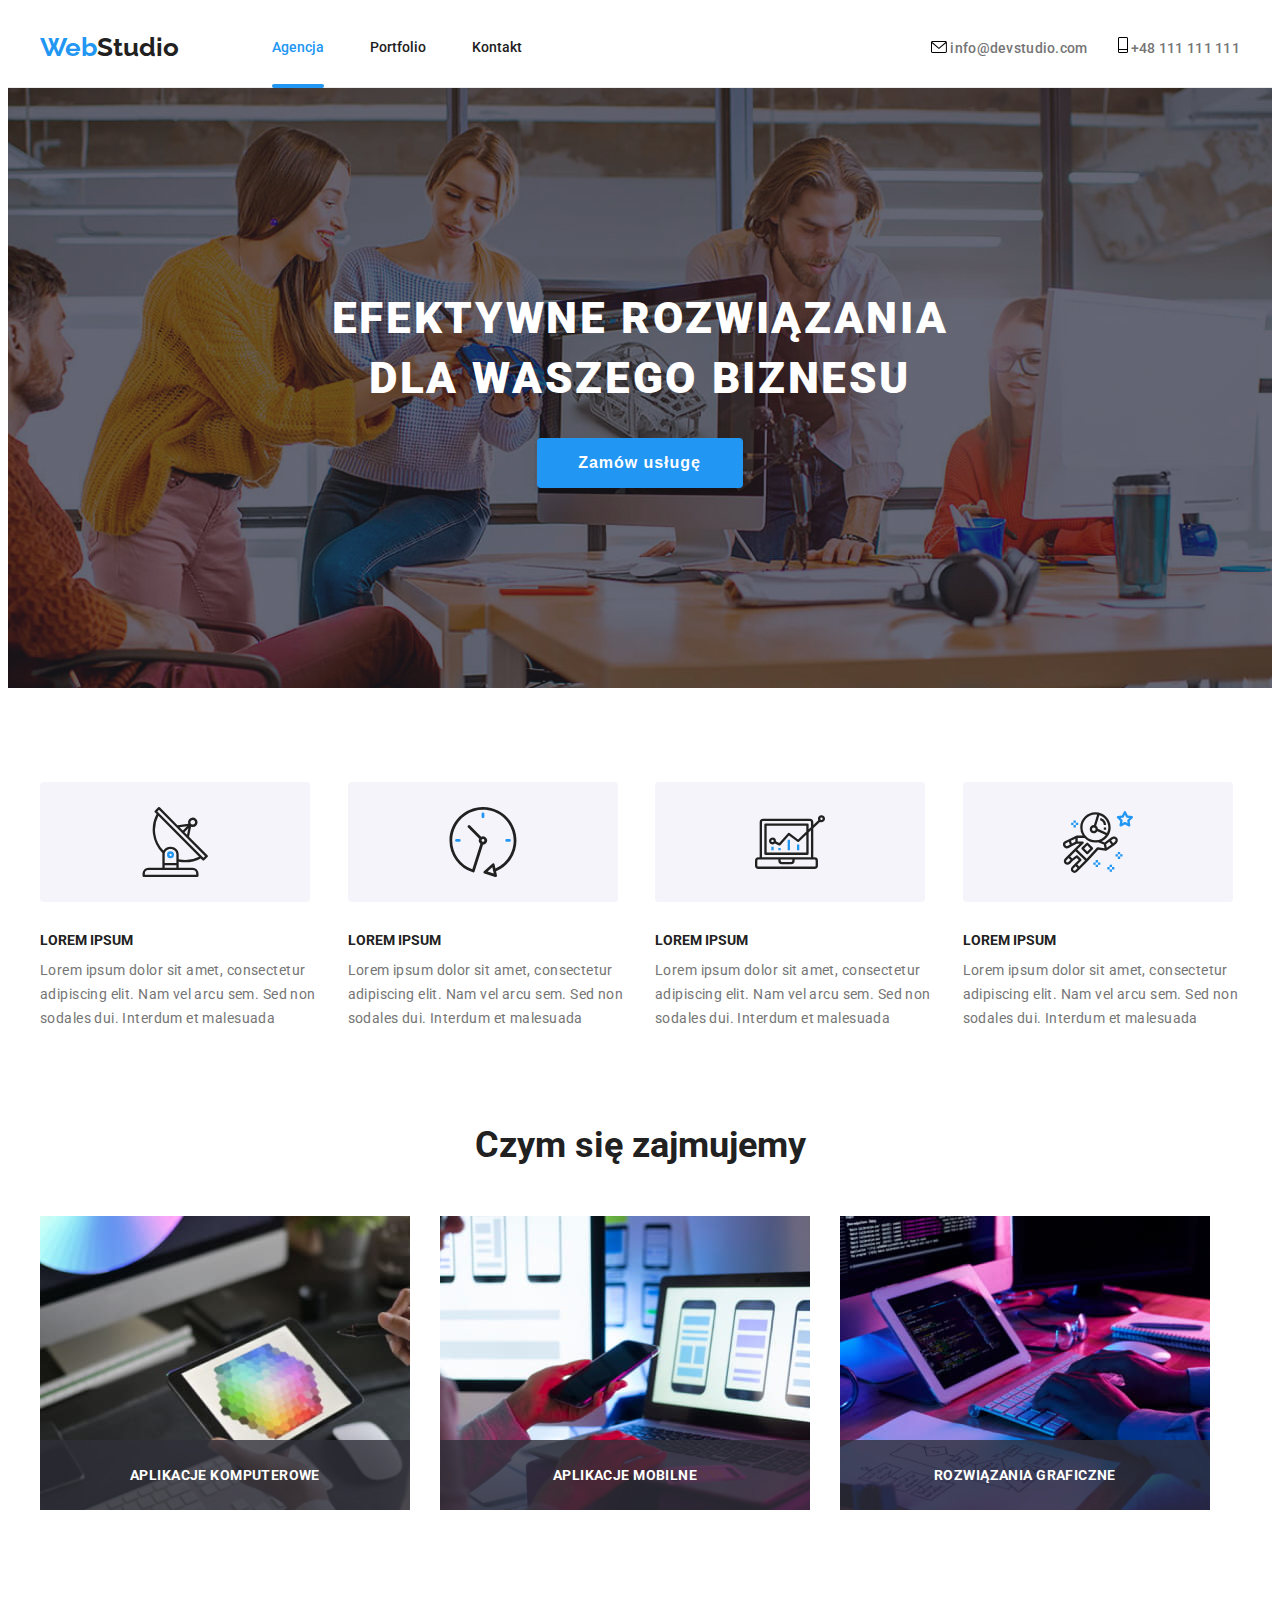
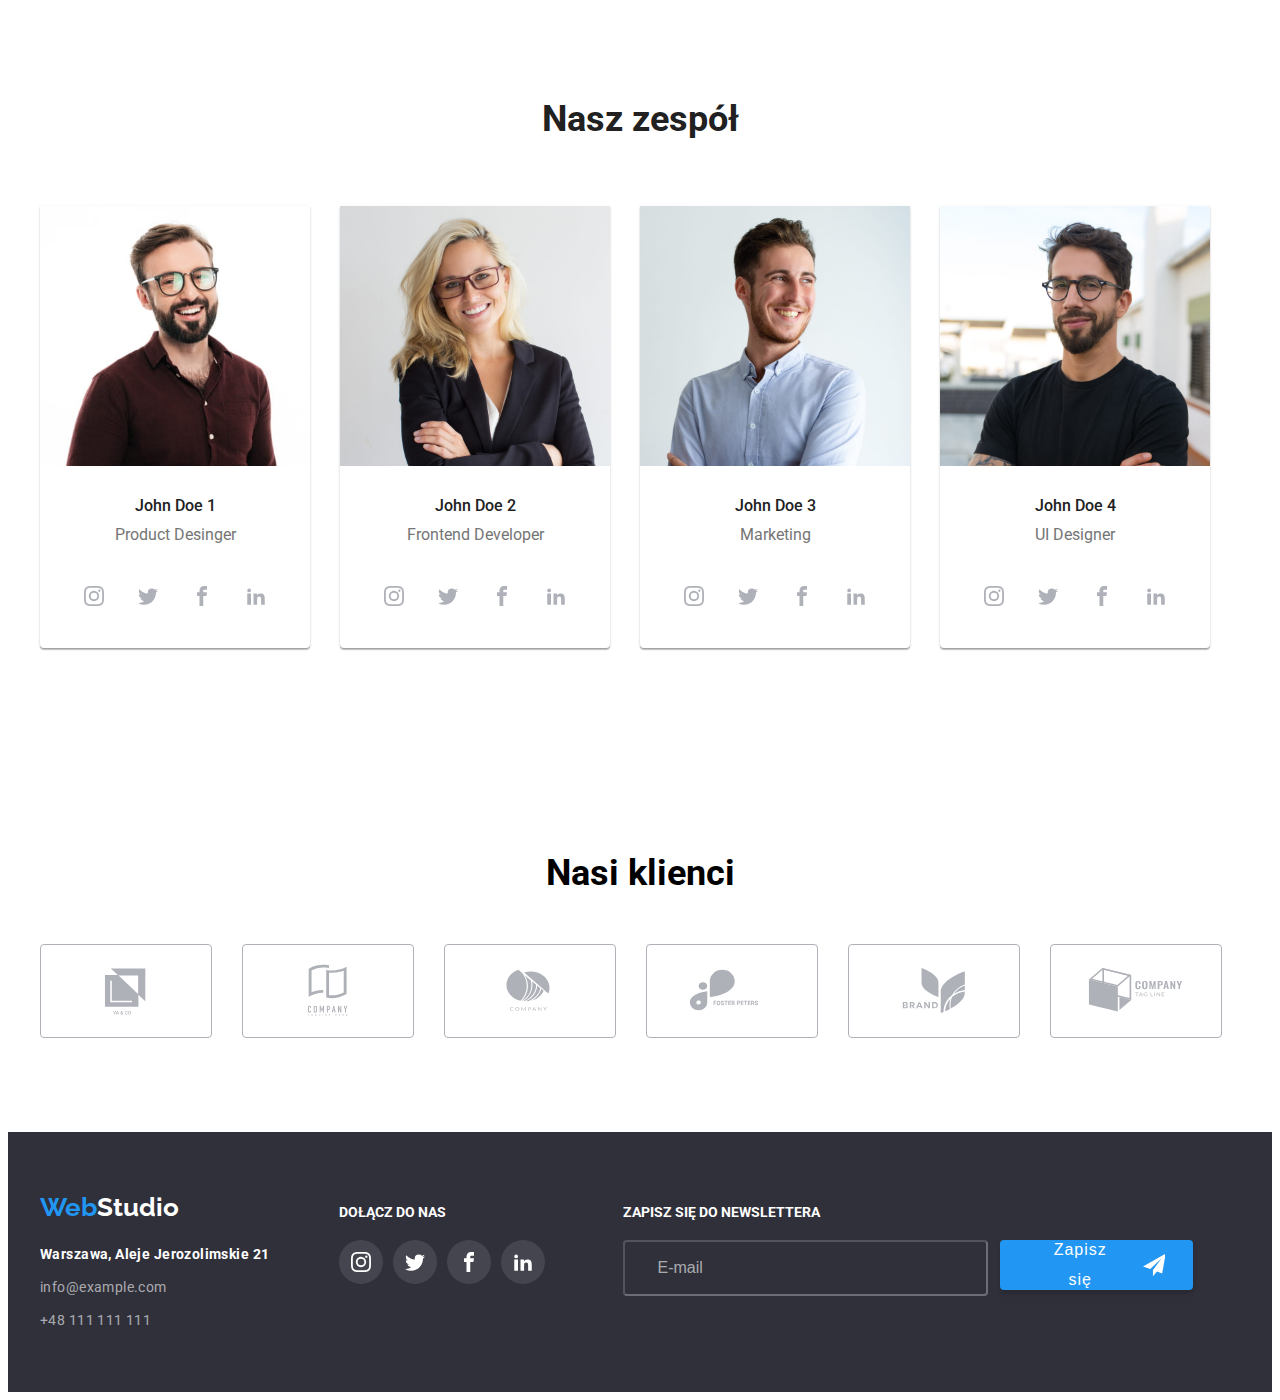
==== index.html @ 58fdfef2 "footer v1 scss" ====
<!DOCTYPE html>
<html lang="pl">
  <head>
    <meta charset="utf-8" />
    <title>WebStudio - Website</title>
    <!--Fonts-->
    <link rel="preconnect" href="https://fonts.googleapis.com" />
    <link rel="preconnect" href="https://fonts.gstatic.com" crossorigin />
    <link
      href="https://fonts.googleapis.com/css2?family=Oleo+Script&family=Raleway:wght@700&family=Roboto:wght@400;500;700;900&display=swap"
      rel="stylesheet"
    />
    <!--Normalize-->
    <link
      rel="stylesheet"
      href="https://cdnjs.cloudflare.com/ajax/libs/modern-normalize/1.1.0/modern-normalize.min.css"
      integrity="sha512-wpPYUAdjBVSE4KJnH1VR1HeZfpl1ub8YT/NKx4PuQ5NmX2tKuGu6U/JRp5y+Y8XG2tV+wKQpNHVUX03MfMFn9Q=="
      crossorigin="anonymous"
      referrerpolicy="no-referrer"
    />
    <!--My Website CSS-->
    <link rel="stylesheet" href="./css/main.min.css" />
  </head>

  <body>
    <header class="header">
      <div class="container header__wrapper">
        <!--Page Navigation-->
        <nav class="header__nav">
          <a class="logo" href="index.html"
            >Web<span class="logo__studio">Studio</span>
          </a>
          <ul class="header__nav-list">
            <li>
              <a
                class="header__nav-item header__nav-item--active"
                href="./agencja.html"
                >Agencja</a
              >
            </li>
            <li>
              <a class="header__nav-item" href="./portfolio.html">Portfolio</a>
            </li>
            <li>
              <a class="header__nav-item" href="./kontakt.html">Kontakt</a>
            </li>
          </ul>
        </nav>
        <aside>
          <ul class="header__nav-contact">
            <li>
              <a class="header__nav-link" href="mailto:info@devstudio.com">
                <svg class="header__nav-icon" width="16" height="12">
                  <use href="./images/icons.svg#icon-email"></use>
                </svg>
                info@devstudio.com
              </a>
            </li>
            <li>
              <a class="header__nav-link" href="tel:+48111111111">
                <svg class="header__nav-icon" width="10" height="16">
                  <use href="./images/icons.svg#icon-tel"></use>
                </svg>
                +48 111 111 111
              </a>
            </li>
          </ul>
        </aside>
        <!--End Page Navigation-->
      </div>
    </header>

    <main>
      <!--Slider-->
      <section class="section slider">
        <div class="container slider__wrapper">
          <h1 class="slider__title">
            EFEKTYWNE ROZWIĄZANIA DLA WASZEGO BIZNESU
          </h1>
          <button class="slider__button" type="button" data-modal-open>
            Zamów usługę
          </button>
        </div>
      </section>
      <!--End Slider-->

      <!--Articles section-->
      <section class="section">
        <div class="container">
          <ul class="articles">
            <li>
              <div class="articles__icon-bg">
                <svg class="articles__icon" width="70" height="70">
                  <use href="./images/icons.svg#icon-sat"></use>
                </svg>
              </div>
              <h3 class="articles__title">LOREM IPSUM</h3>
              <p class="articles__content">
                Lorem ipsum dolor sit amet, consectetur adipiscing elit. Nam vel
                arcu sem. Sed non sodales dui. Interdum et malesuada
              </p>
            </li>

            <li>
              <div class="articles__icon-bg">
                <svg class="articles__icon" width="70" height="70">
                  <use href="./images/icons.svg#icon-clock"></use>
                </svg>
              </div>
              <h3 class="articles__title">LOREM IPSUM</h3>
              <p class="articles__content">
                Lorem ipsum dolor sit amet, consectetur adipiscing elit. Nam vel
                arcu sem. Sed non sodales dui. Interdum et malesuada
              </p>
            </li>

            <li>
              <div class="articles__icon-bg">
                <svg class="articles__icon" width="70" height="70">
                  <use href="./images/icons.svg#icon-diagram"></use>
                </svg>
              </div>
              <h3 class="articles__title">LOREM IPSUM</h3>
              <p class="articles__content">
                Lorem ipsum dolor sit amet, consectetur adipiscing elit. Nam vel
                arcu sem. Sed non sodales dui. Interdum et malesuada
              </p>
            </li>

            <li>
              <div class="articles__icon-bg">
                <svg class="articles__icon" width="70" height="70">
                  <use href="./images/icons.svg#icon-astronaut"></use>
                </svg>
              </div>
              <h3 class="articles__title">Lorem Ipsum</h3>
              <p class="articles__content">
                Lorem ipsum dolor sit amet, consectetur adipiscing elit. Nam vel
                arcu sem. Sed non sodales dui. Interdum et malesuada
              </p>
            </li>
          </ul>
        </div>
      </section>

      <!--What we do section-->
      <section class="section what-we-do">
        <div class="container">
          <h2 class="what-we-do__heading">Czym się zajmujemy</h2>
          <ul class="what-we-do__list">
            <li>
              <img
                src="images/code.jpg"
                alt="pisanie kodu"
                width="370"
                height="294"
              />
              <div class="what-we-do__bg-description">
                <p class="what-we-do__title">Aplikacje komputerowe</p>
              </div>
            </li>
            <li>
              <img
                src="images/telephone.jpg"
                alt="telefon"
                width="370"
                height="294"
              />
              <div class="what-we-do__bg-description">
                <p class="what-we-do__title">Aplikacje mobilne</p>
              </div>
            </li>
            <li>
              <img
                src="images/tablet.jpg"
                alt="tablet"
                width="370"
                height="294"
              />
              <div class="what-we-do__bg-description">
                <p class="what-we-do__title">Rozwiązania graficzne</p>
              </div>
            </li>
          </ul>
        </div>
      </section>

      <!--Our team section-->
      <section class="section our-team-section__bg">
        <div class="container">
          <div class="our-team">
            <h2 class="our-team__heading">Nasz zespół</h2>
            <ul class="our-team__list">
              <li>
                <figure class="our-team__figure">
                  <img
                    src="images/img1.jpg"
                    alt="John Doe 1"
                    width="270"
                    height="260"
                  />
                  <figcaption>
                    <h3 class="our-team__name">John Doe 1</h3>
                    <p class="our-team__postion">Product Desinger</p>
                  </figcaption>
                  <ul class="social-icon">
                    <li class="social-icon__svg-bg">
                      <a href="#" class="social-icon__svg">
                        <svg width="20" height="20">
                          <use href="./images/icons.svg#icon-instagram"></use>
                        </svg>
                      </a>
                    </li>
                    <li class="social-icon__svg-bg">
                      <a href="#" class="social-icon__svg">
                        <svg width="20" height="20">
                          <use href="./images/icons.svg#icon-twitter"></use>
                        </svg>
                      </a>
                    </li>
                    <li class="social-icon__svg-bg">
                      <a href="#" class="social-icon__svg">
                        <svg width="20" height="20">
                          <use href="./images/icons.svg#icon-facebook"></use>
                        </svg>
                      </a>
                    </li>
                    <li class="social-icon__svg-bg">
                      <a href="#" class="social-icon__svg">
                        <svg width="20" height="20">
                          <use href="./images/icons.svg#icon-linkedin2"></use>
                        </svg>
                      </a>
                    </li>
                  </ul>
                </figure>
              </li>

              <li>
                <figure class="our-team__figure">
                  <img
                    src="images/img2.jpg"
                    alt="John Doe 2"
                    width="270"
                    height="260"
                  />
                  <figcaption>
                    <h3 class="our-team__name">John Doe 2</h3>
                    <p class="our-team__postion">Frontend Developer</p>
                  </figcaption>
                  <ul class="social-icon">
                    <li class="social-icon__svg-bg">
                      <a href="#" class="social-icon__svg">
                        <svg width="20" height="20">
                          <use href="./images/icons.svg#icon-instagram"></use>
                        </svg>
                      </a>
                    </li>
                    <li class="social-icon__svg-bg">
                      <a href="#" class="social-icon__svg">
                        <svg width="20" height="20">
                          <use href="./images/icons.svg#icon-twitter"></use>
                        </svg>
                      </a>
                    </li>
                    <li class="social-icon__svg-bg">
                      <a href="#" class="social-icon__svg">
                        <svg width="20" height="20">
                          <use href="./images/icons.svg#icon-facebook"></use>
                        </svg>
                      </a>
                    </li>
                    <li class="social-icon__svg-bg">
                      <a href="#" class="social-icon__svg">
                        <svg width="20" height="20">
                          <use href="./images/icons.svg#icon-linkedin2"></use>
                        </svg>
                      </a>
                    </li>
                  </ul>
                </figure>
              </li>

              <li>
                <figure class="our-team__figure">
                  <img
                    src="images/img3.jpg"
                    alt="John Doe 3"
                    width="270"
                    height="260"
                  />
                  <figcaption>
                    <h3 class="our-team__name">John Doe 3</h3>
                    <p class="our-team__postion">Marketing</p>
                  </figcaption>
                  <ul class="social-icon">
                    <li class="social-icon__svg-bg">
                      <a href="#" class="social-icon__svg">
                        <svg width="20" height="20">
                          <use href="./images/icons.svg#icon-instagram"></use>
                        </svg>
                      </a>
                    </li>
                    <li class="social-icon__svg-bg">
                      <a href="#" class="social-icon__svg">
                        <svg width="20" height="20">
                          <use href="./images/icons.svg#icon-twitter"></use>
                        </svg>
                      </a>
                    </li>
                    <li class="social-icon__svg-bg">
                      <a href="#" class="social-icon__svg">
                        <svg width="20" height="20">
                          <use href="./images/icons.svg#icon-facebook"></use>
                        </svg>
                      </a>
                    </li>
                    <li class="social-icon__svg-bg">
                      <a href="#" class="social-icon__svg">
                        <svg width="20" height="20">
                          <use href="./images/icons.svg#icon-linkedin2"></use>
                        </svg>
                      </a>
                    </li>
                  </ul>
                </figure>
              </li>

              <li>
                <figure class="our-team__figure">
                  <img
                    src="images/img4.jpg"
                    alt="John Doe 4"
                    width="270"
                    height="260"
                  />
                  <figcaption>
                    <h3 class="our-team__name">John Doe 4</h3>
                    <p class="our-team__postion">UI Designer</p>
                  </figcaption>
                  <ul class="social-icon">
                    <li class="social-icon__svg-bg">
                      <a href="#" class="social-icon__svg">
                        <svg width="20" height="20">
                          <use href="./images/icons.svg#icon-instagram"></use>
                        </svg>
                      </a>
                    </li>
                    <li class="social-icon__svg-bg">
                      <a href="#" class="social-icon__svg">
                        <svg width="20" height="20">
                          <use href="./images/icons.svg#icon-twitter"></use>
                        </svg>
                      </a>
                    </li>
                    <li class="social-icon__svg-bg">
                      <a href="#" class="social-icon__svg">
                        <svg width="20" height="20">
                          <use href="./images/icons.svg#icon-facebook"></use>
                        </svg>
                      </a>
                    </li>
                    <li class="social-icon__svg-bg">
                      <a href="#" class="social-icon__svg">
                        <svg width="20" height="20">
                          <use href="./images/icons.svg#icon-linkedin2"></use>
                        </svg>
                      </a>
                    </li>
                  </ul>
                </figure>
              </li>
            </ul>
          </div>
        </div>
      </section>
      <!--End Our team section-->

      <!--Our Customers section-->
      <section class="section our-customers">
        <div class="container">
          <h2 class="our-customers__heading">Nasi klienci</h2>
          <ul class="our-customers__list">
            <li class="our-customers__bg" tabindex="0">
              <svg class="our-customers__icon" width="106" height="60.04">
                <use href="./images/icons.svg#icon-client-logo1"></use>
              </svg>
            </li>

            <li class="our-customers__bg" tabindex="0">
              <svg class="our-customers__icon" width="106" height="60.04">
                <use href="./images/icons.svg#icon-client-logo2"></use>
              </svg>
            </li>

            <li class="our-customers__bg" tabindex="0">
              <svg class="our-customers__icon" width="106" height="60">
                <use href="./images/icons.svg#icon-client-logo3"></use>
              </svg>
            </li>

            <li class="our-customers__bg" tabindex="0">
              <svg class="our-customers__icon" width="106" height="60">
                <use href="./images/icons.svg#icon-client-logo4"></use>
              </svg>
            </li>

            <li class="our-customers__bg" tabindex="0">
              <svg class="our-customers__icon" width="106" height="60">
                <use href="./images/icons.svg#icon-client-logo5"></use>
              </svg>
            </li>

            <li class="our-customers__bg" tabindex="0">
              <svg class="our-customers__icon" width="106" height="60">
                <use href="./images/icons.svg#icon-client-logo6"></use>
              </svg>
            </li>
          </ul>
        </div>
      </section>
      <!--Ebd Our Customers section-->
    </main>

    <!--Page footer-->
    <footer class="footer footer__bg">
      <div class="container">
        <div>
          <a href="index.html" class="logo"
            >Web<span class="logo__studio logo__studio--white">Studio</span></a
          >
          <address class="footer__adress">
            <a
              class="footer__location"
              href="https://goo.gl/maps/cexEDxkeDW6zovho7"
              target="_blank"
              >Warszawa, Aleje Jerozolimskie 21</a
            >
            <a class="footer__contact" href="mailto:info@example.com"
              >info@example.com</a
            >
            <a class="footer__contact" href="tel:+48111111111"
              >+48 111 111 111</a
            >
          </address>
        </div>
        <div class="footer__joinus-box">
          <h3 class="footer__joinus-heading">Dołącz do nas</h3>
          <ul class="footer__social-icons">
            <li class="footer__social-icon-bg" tabindex="0">
              <svg class="footer__social-icon-svg" width="20" height="20">
                <use href="./images/icons.svg#icon-instagram"></use>
              </svg>
            </li>
            <li class="footer__social-icon-bg" tabindex="0">
              <svg class="footer__social-icon-svg" width="20" height="20">
                <use href="./images/icons.svg#icon-twitter"></use>
              </svg>
            </li>
            <li class="footer__social-icon-bg" tabindex="0">
              <svg class="footer__social-icon-svg" width="20" height="20">
                <use href="./images/icons.svg#icon-facebook"></use>
              </svg>
            </li>
            <li class="footer__social-icon-bg" tabindex="0">
              <svg class="footer__social-icon-svg" width="20" height="20">
                <use href="./images/icons.svg#icon-linkedin2"></use>
              </svg>
            </li>
          </ul>
        </div>
        <div class="footer__newsletter">
          <h3 class="footer__title-newsletter">Zapisz się do newslettera</h3>
          <form class="footer__sub-box">
            <input
              class="footer__form-sub"
              type="email"
              name="subscribe"
              placeholder="E-mail"
              required
            />
            <button class="footer__button-subscribe" type="submit">
              <span class="footer__sub-button-text">Zapisz się</span>
              <svg class="footer__icon-send-sub" width="24" height="24">
                <use href="./images/icons.svg#icon-send-sub"></use>
              </svg>
            </button>
          </form>
        </div>
      </div>
    </footer>
    <!--End Page footer-->

    <!--Modal-->
    <div class="modal-backdrop is-hidden" data-modal>
      <div class="modal-box">
        <button type="button" class="modal-close-btn" data-modal-close>
          &times;
        </button>
        <form class="form">
          <h2 class="title-form">Zostaw swoje dane w formularzu poniżej</h2>
          <label class="field-name-form">Imie</label>
          <input
            type="text"
            name="name"
            class="form-field"
            minlength="3"
            required
            pattern="^[a-zA-Z]+\s[a-zA-Z]+$"
          />
          <svg class="icon-form" width="12" height="12">
            <use href="./images/icons.svg#icon-name-form"></use>
          </svg>

          <label class="field-name-form">Telefon</label>
          <input
            type="tel"
            name="telephone"
            class="form-field"
            minlength="9"
            required
            pattern="[0-9\+\-]{9,15}"
          /><svg class="icon-form" width="12" height="12">
            <use href="./images/icons.svg#icon-phone-form"></use>
          </svg>

          <label class="field-name-form">Email</label>
          <input type="email" name="email" class="form-field" required /><svg
            class="icon-form"
            width="12"
            height="12"
          >
            <use href="./images/icons.svg#icon-email-form"></use>
          </svg>

          <label class="field-name-form">Komentarz</label>
          <textarea
            placeholder="Wprowadź tekst"
            name="feedback"
            class="form-field-comment"
          ></textarea>

          <label class="privacy-box">
            <div class="checkbox-wrapper">
              <input
                type="checkbox"
                name="checkbox-accept"
                class="checkbox-hidden"
                value="agreed"
                required
              />
              <svg width="16" height="15" class="checkbox-not-checked">
                <use href="./images/icons.svg#icon-checkbox"></use>
              </svg>
              <svg width="16" height="15" class="checkbox-checked">
                <use href="./images/icons.svg#icon-check"></use>
              </svg>
            </div>
            <span class="text-privacy-form">
              Oświadczam iż akceptuję <a href="#">Regulamin</a> i
              <a href="#">Politykę Prywatności.</a>
            </span>
          </label>
          <button class="button-submit" type="submit">Wyślij</button>
        </form>
      </div>
    </div>
    <script src="./js/modal.js"></script>
  </body>
</html>
---- css/main.min.css ----
body{font-family:"Roboto"}body h1,body h2,body h3,body h4,body ul,body p{margin:0;padding:0}body ul{list-style:none}body img{vertical-align:middle}body a{text-decoration:none}.container{width:1200px;padding:0 15px;margin:0 auto}.section{padding:94px 0}.header{padding:24px 0px 25px;border-bottom:1px solid #ececec}.header__wrapper{display:-webkit-box;display:-ms-flexbox;display:flex;-webkit-box-pack:justify;-ms-flex-pack:justify;justify-content:space-between;-webkit-box-align:center;-ms-flex-align:center;align-items:center}.header__nav{display:-webkit-box;display:-ms-flexbox;display:flex;-webkit-box-align:center;-ms-flex-align:center;align-items:center;gap:93px}.header__nav-list{display:-webkit-box;display:-ms-flexbox;display:flex;gap:46px}.header__nav-item{position:relative;display:block;font-weight:500;font-size:14px;color:#212121;text-decoration:none;cursor:pointer;-webkit-transition:color 250ms cubic-bezier(0.4, 0, 0.2, 1);transition:color 250ms cubic-bezier(0.4, 0, 0.2, 1)}.header__nav-item:hover,.header__nav-item:focus{color:#2196f3}.header__nav-item:is(:hover,:focus)::after{content:"";position:absolute;top:45px;left:0;width:100%;height:4px;border-radius:2px;background-color:#2196f3;pointer-events:none}.header__nav-item--active{color:#2196f3}.header__nav-item--active::after{content:"";position:absolute;top:45px;left:0;width:100%;height:4px;border-radius:2px;background-color:#2196f3;pointer-events:none}.header__nav-contact{display:-webkit-box;display:-ms-flexbox;display:flex;-webkit-box-align:center;-ms-flex-align:center;align-items:center;list-style:none}.header__nav-link{font-weight:500;font-size:14px;line-height:16px;letter-spacing:.02em;margin-left:30px;color:#757575;-webkit-transition:250ms cubic-bezier(0.4, 0, 0.2, 1);transition:250ms cubic-bezier(0.4, 0, 0.2, 1)}.header__nav-link:hover,.header__nav-link:focus{color:#2196f3;fill:currentColor}.header__nav-link__nav-icon{vertical-align:middle;margin-right:10px;fill:currentColor}.logo{font-family:"Raleway";font-style:normal;font-weight:700;font-size:26px;text-decoration:none;color:#2196f3}.logo__studio{color:#212121}.logo__studio--white{color:#fff}.slider{background:#2f303a;background-image:-webkit-gradient(linear, left top, left bottom, from(rgba(47, 48, 58, 0.4)), to(rgba(47, 48, 58, 0.4))),url("../images/bgbanner.jpg");background-image:linear-gradient(rgba(47, 48, 58, 0.4), rgba(47, 48, 58, 0.4)),url("../images/bgbanner.jpg");background-position:center;background-repeat:no-repeat}.slider__wrapper{display:-webkit-box;display:-ms-flexbox;display:flex;-webkit-box-orient:vertical;-webkit-box-direction:normal;-ms-flex-direction:column;flex-direction:column;-webkit-box-pack:center;-ms-flex-pack:center;justify-content:center;-webkit-box-align:center;-ms-flex-align:center;align-items:center}.slider__title{font-weight:900;font-size:44px;line-height:60px;color:#fff;text-align:center;margin:106px 252px 30px;letter-spacing:.06em}.slider__button{padding:10px 42px 10px 41px;margin-bottom:106px;font-weight:700;font-size:16px;line-height:1.875;letter-spacing:.06em;cursor:pointer;border-radius:4px;border:none;color:#fff;background-color:#2196f3;-webkit-box-shadow:0px 4px 4px rgba(0,0,0,.15);box-shadow:0px 4px 4px rgba(0,0,0,.15);-webkit-transition-property:color,background-color,-webkit-transform;transition-property:color,background-color,-webkit-transform;transition-property:transform,color,background-color;transition-property:transform,color,background-color,-webkit-transform;-webkit-transition:250ms cubic-bezier(0.4, 0, 0.2, 1);transition:250ms cubic-bezier(0.4, 0, 0.2, 1)}.slider__button:hover{-webkit-transform:scale(1.1);transform:scale(1.1);color:#2196f3 !important;background-color:#fff !important}.articles{display:-webkit-box;display:-ms-flexbox;display:flex;gap:30px}.articles__title{font-weight:700;font-size:14px;color:#212121;text-transform:uppercase;padding-bottom:10px}.articles__content{font-size:14px;color:#757575;letter-spacing:.03em;line-height:24px}.articles__icon-bg{background:#f5f4fa;border-radius:4px;width:270px;height:120px;margin-bottom:30px;display:-webkit-box;display:-ms-flexbox;display:flex;-webkit-box-pack:center;-ms-flex-pack:center;justify-content:center}.articles__icon{margin-top:25px;margin-bottom:25px}.what-we-do{margin-top:-94px}.what-we-do__list{list-style:none;display:-webkit-box;display:-ms-flexbox;display:flex;gap:30px}.what-we-do__img{display:block}.what-we-do__heading{font-weight:700;font-size:36px;text-align:center;margin-bottom:50px;color:#212121}.what-we-do__bg-description{width:370px;height:70px;background-color:rgba(47,48,58,.8);position:relative;bottom:70px;margin-bottom:-70px}.what-we-do__title{font-weight:700;font-style:bold;font-size:14px;text-align:center;padding:27px;color:#fff;text-transform:uppercase;letter-spacing:.03em}.our-team{font-style:normal}.our-team__bg{background:#f5f4fa}.our-team__heading{font-weight:700;font-size:36px;text-align:center;margin-bottom:50px;color:#212121}.our-team__figure{background:#fff;margin-left:0px;margin-right:30px;gap:50px;-webkit-box-shadow:0px 1px 3px rgba(0,0,0,.12),0px 1px 1px rgba(0,0,0,.14),0px 2px 1px rgba(0,0,0,.2);box-shadow:0px 1px 3px rgba(0,0,0,.12),0px 1px 1px rgba(0,0,0,.14),0px 2px 1px rgba(0,0,0,.2);border-radius:0px 0px 4px 4px}.our-team__list{list-style:none;font-size:16px;display:-webkit-box;display:-ms-flexbox;display:flex;gap:30}.our-team__name{font-weight:500;font-size:16px;text-align:center;color:#212121;padding-top:30px}.our-team__postion{font-weight:400;font-size:16px;text-align:center;color:#757575;padding-top:10px;padding-bottom:30px}.our-customers{font-style:normal}.our-customers__heading{font-weight:700;font-size:36px;text-align:center}.our-customers__list{list-style:none;display:-webkit-box;display:-ms-flexbox;display:flex;gap:30px}.our-customers__bg{width:170px;height:92px;border:1px solid #afb1b8;border-radius:4px;margin-top:50px;-webkit-transition:border-color 250ms cubic-bezier(0.4, 0, 0.2, 1);transition:border-color 250ms cubic-bezier(0.4, 0, 0.2, 1)}.our-customers__bg:hover,.our-customers__bg:focus{border-color:#2196f3;cursor:pointer}.our-customers__icon{display:-webkit-box;display:-ms-flexbox;display:flex;margin:16px 32px 16px 32px;fill:#afb1b8;-webkit-transition:fill 250ms cubic-bezier(0.4, 0, 0.2, 1);transition:fill 250ms cubic-bezier(0.4, 0, 0.2, 1)}.our-customers__icon:hover,.our-customers__icon:focus{fill:#2196f3}.portfolio-nav{list-style:none;display:-webkit-box;display:-ms-flexbox;display:flex;size:100%;gap:8px}.portfolio-nav__box{margin-top:94px;-webkit-box-pack:center;-ms-flex-pack:center;justify-content:center}.portfolio-nav__button{font-size:16px;font-weight:500;line-height:26px;cursor:pointer;border-radius:4px;border:none;background:#f5f4fa;-webkit-box-shadow:none;box-shadow:none;-webkit-transition-duration:.4s;transition-duration:.4s;width:121px;height:38px;-webkit-transform:color 250ms cubic-bezier(0.4, 0, 0.2, 1);transform:color 250ms cubic-bezier(0.4, 0, 0.2, 1);text-decoration:none}.portfolio-nav__button:hover,.portfolio-nav__button:focus{color:#fff;background-color:#2196f3;-webkit-box-shadow:0px 3px 1px rgba(0,0,0,.1),0px 1px 2px rgba(0,0,0,.08),0px 2px 2px rgba(0,0,0,.12);box-shadow:0px 3px 1px rgba(0,0,0,.1),0px 1px 2px rgba(0,0,0,.08),0px 2px 2px rgba(0,0,0,.12)}.portfolio{display:-webkit-box;display:-ms-flexbox;display:flex}.portfolio__grid{-ms-flex-wrap:wrap;flex-wrap:wrap;gap:30px}.portfolio__box{margin-top:50px;margin-bottom:94px}.portfolio__list{font-family:"Roboto";font-style:normal;line-height:30px;letter-spacing:.03em;list-style:none;width:calc((100% - 60px)/3)}.portfolio__list:hover{-webkit-box-shadow:0px 1px 1px rgba(0,0,0,.12),0px 4px 4px rgba(0,0,0,.06),1px 4px 6px rgba(0,0,0,.16);box-shadow:0px 1px 1px rgba(0,0,0,.12),0px 4px 4px rgba(0,0,0,.06),1px 4px 6px rgba(0,0,0,.16);-webkit-transition:-webkit-box-shadow 250ms cubic-bezier(0.4, 0, 0.2, 1);transition:-webkit-box-shadow 250ms cubic-bezier(0.4, 0, 0.2, 1);transition:box-shadow 250ms cubic-bezier(0.4, 0, 0.2, 1);transition:box-shadow 250ms cubic-bezier(0.4, 0, 0.2, 1), -webkit-box-shadow 250ms cubic-bezier(0.4, 0, 0.2, 1)}.portfolio__figure{width:370px;background-color:#fff;margin:0 auto;cursor:pointer;position:relative;overflow:hidden}.portfolio__img-box{position:relative;overflow:hidden}.portfolio__overlay{position:absolute;top:0px;bottom:0px;background-color:rgba(33,150,243,.9);-webkit-transform:translateY(100%);transform:translateY(100%);-webkit-transition:250ms cubic-bezier(0.4, 0, 0.2, 1);transition:250ms cubic-bezier(0.4, 0, 0.2, 1)}.portfolio__content{font-size:16px;margin-left:24px;color:#fff;padding-top:4px;padding-bottom:20px}.portfolio__figcaption-box{border-right:1px solid #eee;border-left:1px solid #eee;border-bottom:1px solid #eee}.portfolio__title{font-weight:700;font-size:18px;margin-left:24px;color:#212121;padding-top:20px}.portfolio__pull-out-box{font-style:normal;height:294px;width:370px;font-size:18px;line-height:1.56;letter-spacing:.03em;color:#fff;margin-left:0px;padding:49px 45px 49px 24px;line-height:1.56}.portfolio__dscr{font-weight:400;font-size:16px;line-height:30px;color:#757575;letter-spacing:.03em;margin-left:24px;padding-bottom:20px}.portfolio__figure:hover .portfolio__overlay{-webkit-transform:translateY(0);transform:translateY(0)}.footer>.container{display:-webkit-box;display:-ms-flexbox;display:flex}.footer{padding:60px 0}.footer__bg{background:#2f303a}.footer__adress{font-style:normal;font-size:14px;line-height:24px;letter-spacing:.03em;text-decoration:none;padding-top:20px}.footer__location{font-weight:bold;color:#fff;-webkit-transition:color 250ms cubic-bezier(0.4, 0, 0.2, 1);transition:color 250ms cubic-bezier(0.4, 0, 0.2, 1)}.footer__location:hover,.footer__location:focus{color:#2196f3}.footer__contact{margin-top:9px;color:rgba(255,255,255,.6);-webkit-transition:color 250ms cubic-bezier(0.4, 0, 0.2, 1);transition:color 250ms cubic-bezier(0.4, 0, 0.2, 1);text-decoration:none;display:-webkit-box;display:-ms-flexbox;display:flex;padding:0px}.footer__contact:hover,.footer__contact:focus{color:#2196f3}.footer__joinus-box{width:206px;height:80px;padding-top:12px;margin-left:70px}.footer__joinus-heading{margin-bottom:20px;text-transform:uppercase;font-weight:700;font-size:14px;color:#fff}.footer__social-icons{display:-webkit-box;display:-ms-flexbox;display:flex;gap:10px}.footer__newsletter{width:570px;height:86px;margin-left:78px;margin-top:12px}.footer__sub-box{display:-webkit-box;display:-ms-flexbox;display:flex}.footer__button-subscribe{display:-webkit-box;display:-ms-flexbox;display:flex;-webkit-box-align:center;-ms-flex-align:center;align-items:center;-webkit-box-pack:center;-ms-flex-pack:center;justify-content:center;height:50px;border:none;border-radius:4px;background-color:#2196f3;margin-left:12px;-webkit-box-shadow:0px 4px 4px rgba(0,0,0,.15);box-shadow:0px 4px 4px rgba(0,0,0,.15);padding:0px 28px 0px 42px;gap:24px;-webkit-transition:background-color 250ms cubic-bezier(0.4, 0, 0.2, 1);transition:background-color 250ms cubic-bezier(0.4, 0, 0.2, 1)}.footer__button-subscribe:hover,.footer__button-subscribe:focus{background-color:rgba(255,255,255,.1);cursor:pointer}.footer__sub-button-text{font-size:16px;line-height:1.875;letter-spacing:.06em;color:#fff}.footer__icon-send-sub{fill:#fff}.footer__form-sub{width:358px;height:50px;background-color:rgba(0,0,0,0);border-radius:4px;border-color:rgba(255,255,255,.3);color:rgba(255,255,255,.6);padding-left:16px}.footer__form-sub::-webkit-input-placeholder{font-size:16px;color:rgba(255,255,255,.6);padding-left:16px}.footer__form-sub::-moz-placeholder{font-size:16px;color:rgba(255,255,255,.6);padding-left:16px}.footer__form-sub:-ms-input-placeholder{font-size:16px;color:rgba(255,255,255,.6);padding-left:16px}.footer__form-sub::-ms-input-placeholder{font-size:16px;color:rgba(255,255,255,.6);padding-left:16px}.footer__form-sub::placeholder{font-size:16px;color:rgba(255,255,255,.6);padding-left:16px}.footer__title-newsletter{text-transform:uppercase;font-weight:700;font-style:bold;font-size:14px;line-height:16px;color:#fff;margin-bottom:20px}.footer__social-icon-svg{fill:#fff;margin:12px}.footer__social-icon-bg{border-radius:50%;background-color:rgba(255,255,255,.1);width:44px;height:44px;-webkit-transition:background-color 250ms cubic-bezier(0.4, 0, 0.2, 1);transition:background-color 250ms cubic-bezier(0.4, 0, 0.2, 1)}.footer__social-icon-bg:hover,.footer__social-icon-bg:focus{border-radius:50%;background-color:#2196f3;width:44px;height:44px;gap:10px;cursor:pointer}.social-icon{display:-webkit-box;display:-ms-flexbox;display:flex;gap:10px;-webkit-box-pack:center;-ms-flex-pack:center;justify-content:center;padding-bottom:30px}.social-icon__svg{display:-webkit-box;display:-ms-flexbox;display:flex;fill:#afb1b8;padding:12px}.social-icon__svg:hover,.social-icon__svg:focus{background-color:#2196f3;fill:#fff;border-radius:50%;width:44px;height:44px}.social-icon__svg-bg{background-color:#fff;-webkit-transition:fill 250ms cubic-bezier(0.4, 0, 0.2, 1);transition:fill 250ms cubic-bezier(0.4, 0, 0.2, 1)}.is-hidden{visibility:hidden;opacity:0;pointer-events:none;-webkit-transition:opacity 500ms ease,visibility 500ms ease;transition:opacity 500ms ease,visibility 500ms ease}.modal-backdrop{position:fixed;display:-webkit-box;display:-ms-flexbox;display:flex;-webkit-box-pack:center;-ms-flex-pack:center;justify-content:center;-webkit-box-align:center;-ms-flex-align:center;align-items:center;background-color:rgba(0,0,0,.2);inset:0}.modal-box{position:relative;width:528px;border-radius:4px;background-color:#fff;-webkit-transition:-webkit-transform .6s;transition:-webkit-transform .6s;transition:transform .6s;transition:transform .6s, -webkit-transform .6s;-webkit-transition-timing-function:ease;transition-timing-function:ease;padding:40px;text-align:center}.modal-close-btn{position:absolute;right:8px;top:8px;width:30px;height:30px;border:1px solid rgba(0,0,0,.1);background-color:inherit;border-radius:50%;background-color:#fff;cursor:pointer}.modal-close-btn-x{display:block}.modal-backdrop.is-hidden .modal-box{-webkit-transform:scale(0);transform:scale(0)}.form{font-family:Roboto}.title-form{font-style:bold;font-size:20px;line-height:23px;color:#212121;text-align:center;margin-bottom:30px}.field-name-form{display:block;font-style:regular;font-size:12px;line-height:14px;color:#757575;margin-bottom:4px;text-align:start}.form-field{width:448px;height:40px;margin-bottom:10px;border:solid 1px;border-radius:4px;border-color:rgba(33,33,33,.2);padding-left:40px}.form-field:focus{border-color:#2196f3 !important;outline:none}.form-field:focus+svg{fill:#2196f3;-webkit-transition:border-color 250ms cubic-bezier(0.4, 0, 0.2, 1);transition:border-color 250ms cubic-bezier(0.4, 0, 0.2, 1)}.form-field-comment{width:448px;height:120px;margin-bottom:20px;border:solid 1px;border-radius:4px;border-color:rgba(33,33,33,.2);-webkit-transition:border-color 250ms cubic-bezier(0.4, 0, 0.2, 1);transition:border-color 250ms cubic-bezier(0.4, 0, 0.2, 1)}textarea{width:416px;height:96px;font-size:12px;color:rgba(117,117,117,.5);letter-spacing:.01em;padding:16px 12px 16px 12px}.form-field-comment:hover,.form-field-comment:focus{border-color:#2196f3}.icon-form{position:absolute;left:55px;margin-top:20px;-webkit-transform:translateY(-50%);transform:translateY(-50%);fill:#212121;-webkit-transition:250ms cubic-bezier(0.4, 0, 0.2, 1);transition:250ms cubic-bezier(0.4, 0, 0.2, 1)}.privacy-box{display:-webkit-box;display:-ms-flexbox;display:flex;gap:7px;margin-bottom:30px;text-align:center;-webkit-box-align:center;-ms-flex-align:center;align-items:center;cursor:pointer;margin-left:14px}.checkbox-wrapper{position:relative;width:16px}.checkbox-hidden{display:none}.checkbox-not-checked{position:absolute;-webkit-transform:translate(0%, -50%);transform:translate(0%, -50%);top:0;left:0;opacity:1}.checkbox-checked{position:absolute;-webkit-transform:translate(0%, -50%);transform:translate(0%, -50%);top:0;left:0;opacity:0;z-index:1}.checkbox-hidden:checked~.checkbox-checked{opacity:1}.checkbox-hidden:checked+.checkbox-not-checked{opacity:0}.text-privacy-form{font-style:regular;font-size:14px;line-height:24px;color:#757575}.text-privacy-form a{color:#2196f3}.button-submit{width:200px;height:50px;background-color:#2196f3;color:#fff;border:none;border-radius:4px;letter-spacing:.06em;cursor:pointer;-webkit-box-shadow:0px 4px 4px rgba(0,0,0,.15);box-shadow:0px 4px 4px rgba(0,0,0,.15);-webkit-transition:250ms cubic-bezier(0.4, 0, 0.2, 1);transition:250ms cubic-bezier(0.4, 0, 0.2, 1)}.button-submit:hover,.button-submit:focus{-webkit-transform:scale(1.1);transform:scale(1.1)}/*# sourceMappingURL=main.min.css.map */
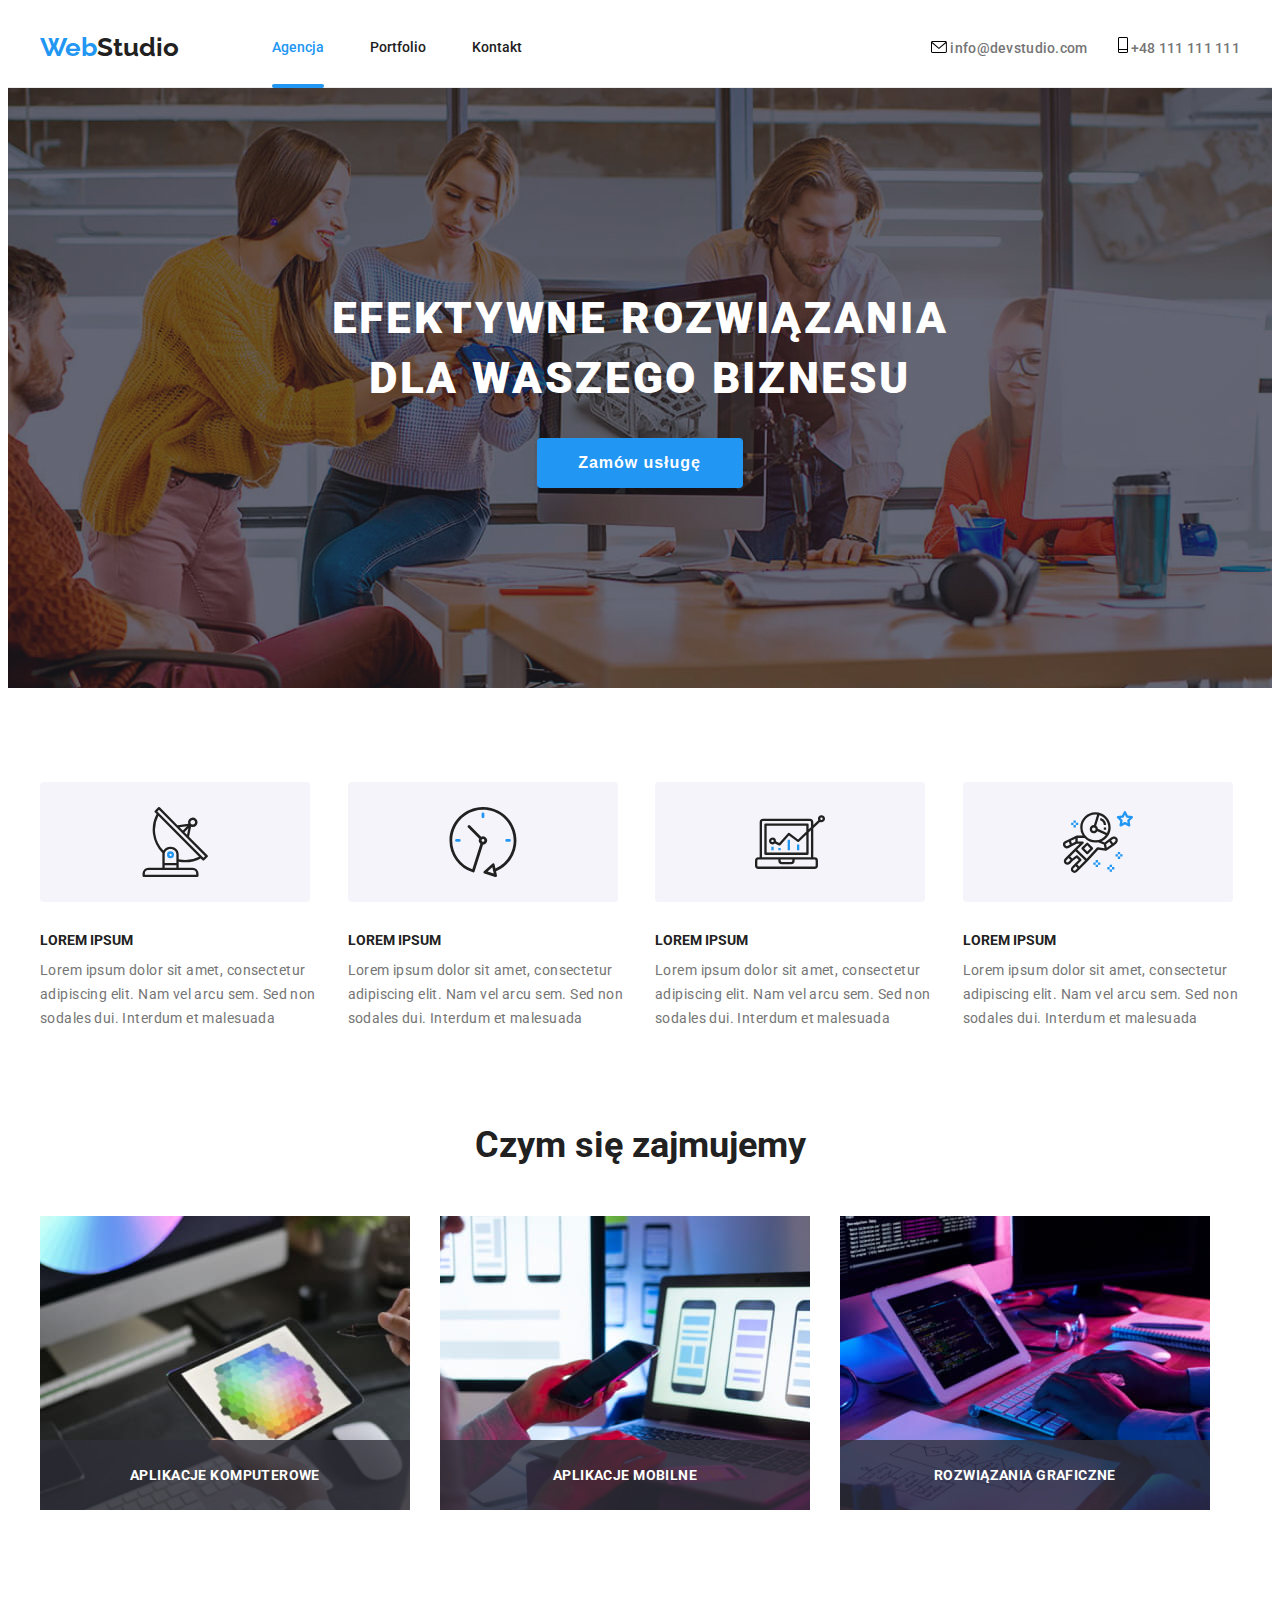
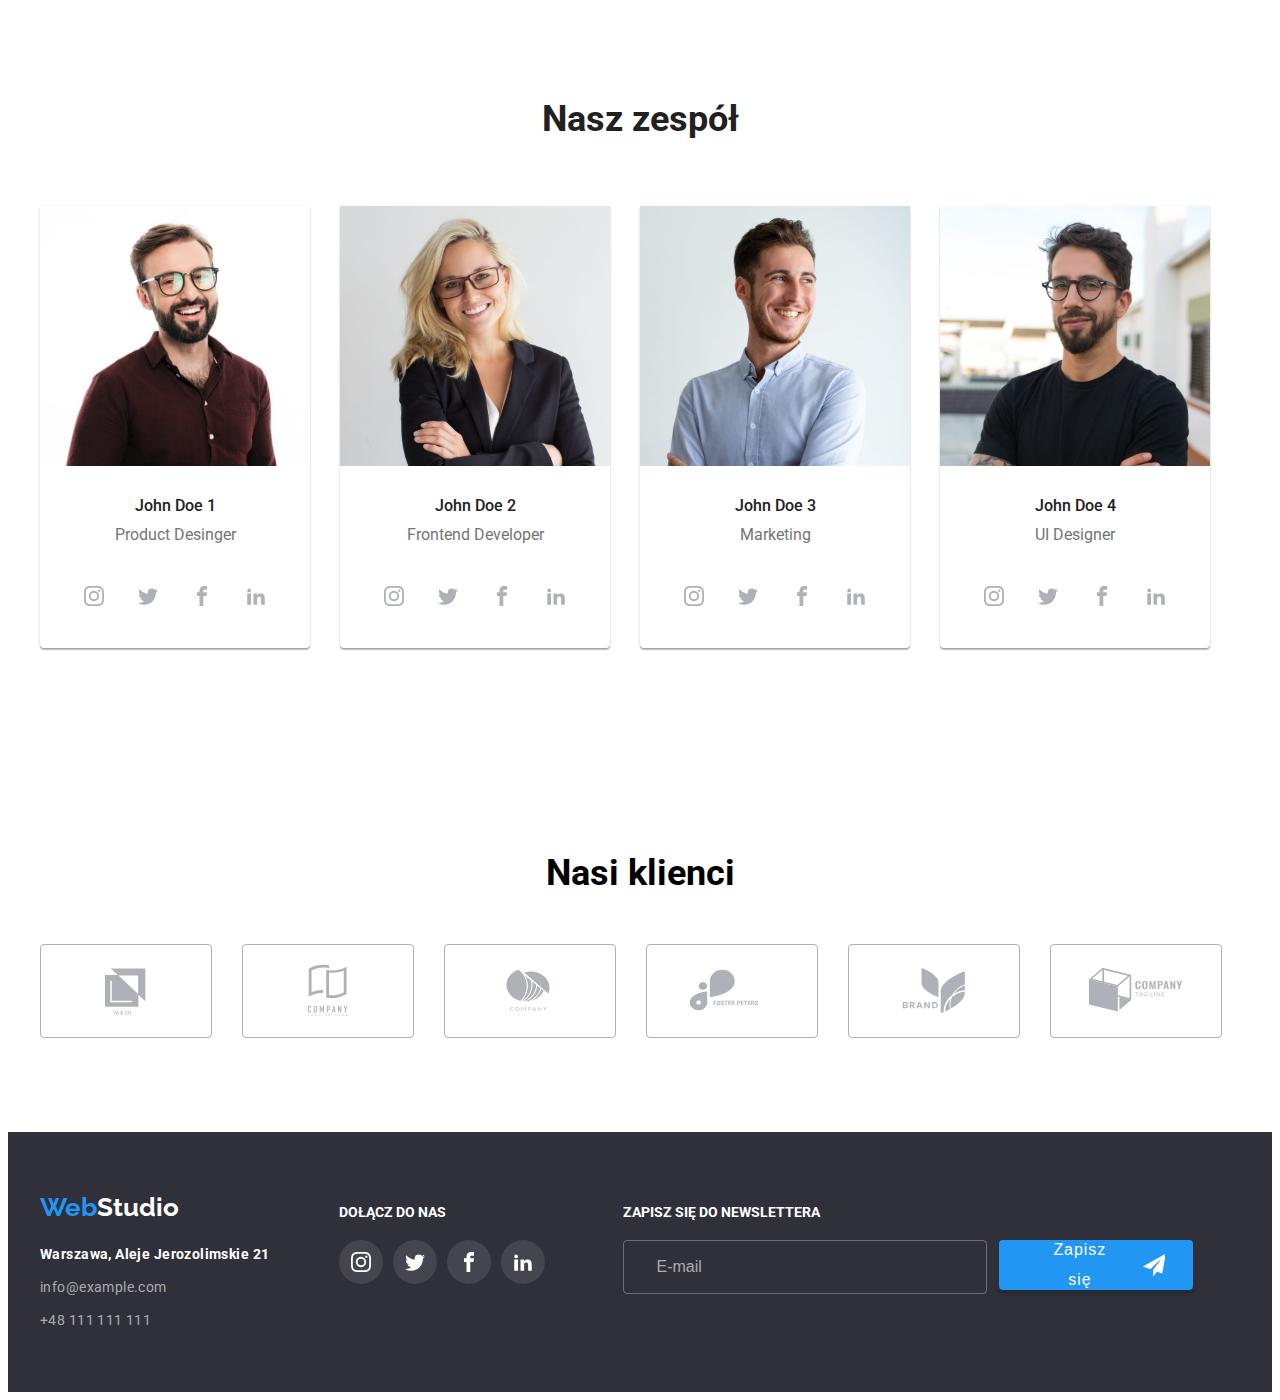
==== commit deb1b4f7: "poprawki" ====
--- a/index.html
+++ b/index.html
@@ -446,27 +446,36 @@
         </div>
         <div class="footer__joinus-box">
           <h3 class="footer__joinus-heading">Dołącz do nas</h3>
-          <ul class="footer__social-icons">
-            <li class="footer__social-icon-bg" tabindex="0">
-              <svg class="footer__social-icon-svg" width="20" height="20">
-                <use href="./images/icons.svg#icon-instagram"></use>
-              </svg>
-            </li>
-            <li class="footer__social-icon-bg" tabindex="0">
-              <svg class="footer__social-icon-svg" width="20" height="20">
-                <use href="./images/icons.svg#icon-twitter"></use>
-              </svg>
-            </li>
-            <li class="footer__social-icon-bg" tabindex="0">
-              <svg class="footer__social-icon-svg" width="20" height="20">
-                <use href="./images/icons.svg#icon-facebook"></use>
-              </svg>
-            </li>
-            <li class="footer__social-icon-bg" tabindex="0">
-              <svg class="footer__social-icon-svg" width="20" height="20">
-                <use href="./images/icons.svg#icon-linkedin2"></use>
-              </svg>
-            </li>
+            <ul class="footer__social-icons">
+              <li class="social-icon-svg-bg--footer">
+                <a href="#" class="social-icon__svg social-icon__svg--footer">
+                  <svg width="20" height="20">
+                    <use href="./images/icons.svg#icon-instagram"></use>
+                  </svg>
+                </a>
+              </li>
+              <li>
+                <a href="#" class="social-icon__svg social-icon__svg--footer">
+                  <svg width="20" height="20">
+                    <use href="./images/icons.svg#icon-twitter"></use>
+                  </svg>
+                </a>
+              </li>
+              <li>
+                <a href="#" class="social-icon__svg social-icon__svg--footer">
+                  <svg width="20" height="20">
+                    <use href="./images/icons.svg#icon-facebook"></use>
+                  </svg>
+                </a>
+              </li>
+              <li>
+                <a href="#" class="social-icon__svg social-icon__svg--footer">
+                  <svg width="20" height="20">
+                    <use href="./images/icons.svg#icon-linkedin2"></use>
+                  </svg>
+                </a>
+              </li>
+            </ul>
           </ul>
         </div>
         <div class="footer__newsletter">
@@ -549,10 +558,10 @@
                 value="agreed"
                 required
               />
-              <svg width="16" height="15" class="checkbox-not-checked">
+              <svg width="16" height="16" class="checkbox-not-checked">
                 <use href="./images/icons.svg#icon-checkbox"></use>
               </svg>
-              <svg width="16" height="15" class="checkbox-checked">
+              <svg width="16" height="16" class="checkbox-checked">
                 <use href="./images/icons.svg#icon-check"></use>
               </svg>
             </div>
--- a/css/main.min.css
+++ b/css/main.min.css
@@ -1 +1 @@
-body{font-family:"Roboto"}body h1,body h2,body h3,body h4,body ul,body p{margin:0;padding:0}body ul{list-style:none}body img{vertical-align:middle}body a{text-decoration:none}.container{width:1200px;padding:0 15px;margin:0 auto}.section{padding:94px 0}.header{padding:24px 0px 25px;border-bottom:1px solid #ececec}.header__wrapper{display:-webkit-box;display:-ms-flexbox;display:flex;-webkit-box-pack:justify;-ms-flex-pack:justify;justify-content:space-between;-webkit-box-align:center;-ms-flex-align:center;align-items:center}.header__nav{display:-webkit-box;display:-ms-flexbox;display:flex;-webkit-box-align:center;-ms-flex-align:center;align-items:center;gap:93px}.header__nav-list{display:-webkit-box;display:-ms-flexbox;display:flex;gap:46px}.header__nav-item{position:relative;display:block;font-weight:500;font-size:14px;color:#212121;text-decoration:none;cursor:pointer;-webkit-transition:color 250ms cubic-bezier(0.4, 0, 0.2, 1);transition:color 250ms cubic-bezier(0.4, 0, 0.2, 1)}.header__nav-item:hover,.header__nav-item:focus{color:#2196f3}.header__nav-item:is(:hover,:focus)::after{content:"";position:absolute;top:45px;left:0;width:100%;height:4px;border-radius:2px;background-color:#2196f3;pointer-events:none}.header__nav-item--active{color:#2196f3}.header__nav-item--active::after{content:"";position:absolute;top:45px;left:0;width:100%;height:4px;border-radius:2px;background-color:#2196f3;pointer-events:none}.header__nav-contact{display:-webkit-box;display:-ms-flexbox;display:flex;-webkit-box-align:center;-ms-flex-align:center;align-items:center;list-style:none}.header__nav-link{font-weight:500;font-size:14px;line-height:16px;letter-spacing:.02em;margin-left:30px;color:#757575;-webkit-transition:250ms cubic-bezier(0.4, 0, 0.2, 1);transition:250ms cubic-bezier(0.4, 0, 0.2, 1)}.header__nav-link:hover,.header__nav-link:focus{color:#2196f3;fill:currentColor}.header__nav-link__nav-icon{vertical-align:middle;margin-right:10px;fill:currentColor}.logo{font-family:"Raleway";font-style:normal;font-weight:700;font-size:26px;text-decoration:none;color:#2196f3}.logo__studio{color:#212121}.logo__studio--white{color:#fff}.slider{background:#2f303a;background-image:-webkit-gradient(linear, left top, left bottom, from(rgba(47, 48, 58, 0.4)), to(rgba(47, 48, 58, 0.4))),url("../images/bgbanner.jpg");background-image:linear-gradient(rgba(47, 48, 58, 0.4), rgba(47, 48, 58, 0.4)),url("../images/bgbanner.jpg");background-position:center;background-repeat:no-repeat}.slider__wrapper{display:-webkit-box;display:-ms-flexbox;display:flex;-webkit-box-orient:vertical;-webkit-box-direction:normal;-ms-flex-direction:column;flex-direction:column;-webkit-box-pack:center;-ms-flex-pack:center;justify-content:center;-webkit-box-align:center;-ms-flex-align:center;align-items:center}.slider__title{font-weight:900;font-size:44px;line-height:60px;color:#fff;text-align:center;margin:106px 252px 30px;letter-spacing:.06em}.slider__button{padding:10px 42px 10px 41px;margin-bottom:106px;font-weight:700;font-size:16px;line-height:1.875;letter-spacing:.06em;cursor:pointer;border-radius:4px;border:none;color:#fff;background-color:#2196f3;-webkit-box-shadow:0px 4px 4px rgba(0,0,0,.15);box-shadow:0px 4px 4px rgba(0,0,0,.15);-webkit-transition-property:color,background-color,-webkit-transform;transition-property:color,background-color,-webkit-transform;transition-property:transform,color,background-color;transition-property:transform,color,background-color,-webkit-transform;-webkit-transition:250ms cubic-bezier(0.4, 0, 0.2, 1);transition:250ms cubic-bezier(0.4, 0, 0.2, 1)}.slider__button:hover{-webkit-transform:scale(1.1);transform:scale(1.1);color:#2196f3 !important;background-color:#fff !important}.articles{display:-webkit-box;display:-ms-flexbox;display:flex;gap:30px}.articles__title{font-weight:700;font-size:14px;color:#212121;text-transform:uppercase;padding-bottom:10px}.articles__content{font-size:14px;color:#757575;letter-spacing:.03em;line-height:24px}.articles__icon-bg{background:#f5f4fa;border-radius:4px;width:270px;height:120px;margin-bottom:30px;display:-webkit-box;display:-ms-flexbox;display:flex;-webkit-box-pack:center;-ms-flex-pack:center;justify-content:center}.articles__icon{margin-top:25px;margin-bottom:25px}.what-we-do{margin-top:-94px}.what-we-do__list{list-style:none;display:-webkit-box;display:-ms-flexbox;display:flex;gap:30px}.what-we-do__img{display:block}.what-we-do__heading{font-weight:700;font-size:36px;text-align:center;margin-bottom:50px;color:#212121}.what-we-do__bg-description{width:370px;height:70px;background-color:rgba(47,48,58,.8);position:relative;bottom:70px;margin-bottom:-70px}.what-we-do__title{font-weight:700;font-style:bold;font-size:14px;text-align:center;padding:27px;color:#fff;text-transform:uppercase;letter-spacing:.03em}.our-team{font-style:normal}.our-team__bg{background:#f5f4fa}.our-team__heading{font-weight:700;font-size:36px;text-align:center;margin-bottom:50px;color:#212121}.our-team__figure{background:#fff;margin-left:0px;margin-right:30px;gap:50px;-webkit-box-shadow:0px 1px 3px rgba(0,0,0,.12),0px 1px 1px rgba(0,0,0,.14),0px 2px 1px rgba(0,0,0,.2);box-shadow:0px 1px 3px rgba(0,0,0,.12),0px 1px 1px rgba(0,0,0,.14),0px 2px 1px rgba(0,0,0,.2);border-radius:0px 0px 4px 4px}.our-team__list{list-style:none;font-size:16px;display:-webkit-box;display:-ms-flexbox;display:flex;gap:30}.our-team__name{font-weight:500;font-size:16px;text-align:center;color:#212121;padding-top:30px}.our-team__postion{font-weight:400;font-size:16px;text-align:center;color:#757575;padding-top:10px;padding-bottom:30px}.our-customers{font-style:normal}.our-customers__heading{font-weight:700;font-size:36px;text-align:center}.our-customers__list{list-style:none;display:-webkit-box;display:-ms-flexbox;display:flex;gap:30px}.our-customers__bg{width:170px;height:92px;border:1px solid #afb1b8;border-radius:4px;margin-top:50px;-webkit-transition:border-color 250ms cubic-bezier(0.4, 0, 0.2, 1);transition:border-color 250ms cubic-bezier(0.4, 0, 0.2, 1)}.our-customers__bg:hover,.our-customers__bg:focus{border-color:#2196f3;cursor:pointer}.our-customers__icon{display:-webkit-box;display:-ms-flexbox;display:flex;margin:16px 32px 16px 32px;fill:#afb1b8;-webkit-transition:fill 250ms cubic-bezier(0.4, 0, 0.2, 1);transition:fill 250ms cubic-bezier(0.4, 0, 0.2, 1)}.our-customers__icon:hover,.our-customers__icon:focus{fill:#2196f3}.portfolio-nav{list-style:none;display:-webkit-box;display:-ms-flexbox;display:flex;size:100%;gap:8px}.portfolio-nav__box{margin-top:94px;-webkit-box-pack:center;-ms-flex-pack:center;justify-content:center}.portfolio-nav__button{font-size:16px;font-weight:500;line-height:26px;cursor:pointer;border-radius:4px;border:none;background:#f5f4fa;-webkit-box-shadow:none;box-shadow:none;-webkit-transition-duration:.4s;transition-duration:.4s;width:121px;height:38px;-webkit-transform:color 250ms cubic-bezier(0.4, 0, 0.2, 1);transform:color 250ms cubic-bezier(0.4, 0, 0.2, 1);text-decoration:none}.portfolio-nav__button:hover,.portfolio-nav__button:focus{color:#fff;background-color:#2196f3;-webkit-box-shadow:0px 3px 1px rgba(0,0,0,.1),0px 1px 2px rgba(0,0,0,.08),0px 2px 2px rgba(0,0,0,.12);box-shadow:0px 3px 1px rgba(0,0,0,.1),0px 1px 2px rgba(0,0,0,.08),0px 2px 2px rgba(0,0,0,.12)}.portfolio{display:-webkit-box;display:-ms-flexbox;display:flex}.portfolio__grid{-ms-flex-wrap:wrap;flex-wrap:wrap;gap:30px}.portfolio__box{margin-top:50px;margin-bottom:94px}.portfolio__list{font-family:"Roboto";font-style:normal;line-height:30px;letter-spacing:.03em;list-style:none;width:calc((100% - 60px)/3)}.portfolio__list:hover{-webkit-box-shadow:0px 1px 1px rgba(0,0,0,.12),0px 4px 4px rgba(0,0,0,.06),1px 4px 6px rgba(0,0,0,.16);box-shadow:0px 1px 1px rgba(0,0,0,.12),0px 4px 4px rgba(0,0,0,.06),1px 4px 6px rgba(0,0,0,.16);-webkit-transition:-webkit-box-shadow 250ms cubic-bezier(0.4, 0, 0.2, 1);transition:-webkit-box-shadow 250ms cubic-bezier(0.4, 0, 0.2, 1);transition:box-shadow 250ms cubic-bezier(0.4, 0, 0.2, 1);transition:box-shadow 250ms cubic-bezier(0.4, 0, 0.2, 1), -webkit-box-shadow 250ms cubic-bezier(0.4, 0, 0.2, 1)}.portfolio__figure{width:370px;background-color:#fff;margin:0 auto;cursor:pointer;position:relative;overflow:hidden}.portfolio__img-box{position:relative;overflow:hidden}.portfolio__overlay{position:absolute;top:0px;bottom:0px;background-color:rgba(33,150,243,.9);-webkit-transform:translateY(100%);transform:translateY(100%);-webkit-transition:250ms cubic-bezier(0.4, 0, 0.2, 1);transition:250ms cubic-bezier(0.4, 0, 0.2, 1)}.portfolio__content{font-size:16px;margin-left:24px;color:#fff;padding-top:4px;padding-bottom:20px}.portfolio__figcaption-box{border-right:1px solid #eee;border-left:1px solid #eee;border-bottom:1px solid #eee}.portfolio__title{font-weight:700;font-size:18px;margin-left:24px;color:#212121;padding-top:20px}.portfolio__pull-out-box{font-style:normal;height:294px;width:370px;font-size:18px;line-height:1.56;letter-spacing:.03em;color:#fff;margin-left:0px;padding:49px 45px 49px 24px;line-height:1.56}.portfolio__dscr{font-weight:400;font-size:16px;line-height:30px;color:#757575;letter-spacing:.03em;margin-left:24px;padding-bottom:20px}.portfolio__figure:hover .portfolio__overlay{-webkit-transform:translateY(0);transform:translateY(0)}.footer>.container{display:-webkit-box;display:-ms-flexbox;display:flex}.footer{padding:60px 0}.footer__bg{background:#2f303a}.footer__adress{font-style:normal;font-size:14px;line-height:24px;letter-spacing:.03em;text-decoration:none;padding-top:20px}.footer__location{font-weight:bold;color:#fff;-webkit-transition:color 250ms cubic-bezier(0.4, 0, 0.2, 1);transition:color 250ms cubic-bezier(0.4, 0, 0.2, 1)}.footer__location:hover,.footer__location:focus{color:#2196f3}.footer__contact{margin-top:9px;color:rgba(255,255,255,.6);-webkit-transition:color 250ms cubic-bezier(0.4, 0, 0.2, 1);transition:color 250ms cubic-bezier(0.4, 0, 0.2, 1);text-decoration:none;display:-webkit-box;display:-ms-flexbox;display:flex;padding:0px}.footer__contact:hover,.footer__contact:focus{color:#2196f3}.footer__joinus-box{width:206px;height:80px;padding-top:12px;margin-left:70px}.footer__joinus-heading{margin-bottom:20px;text-transform:uppercase;font-weight:700;font-size:14px;color:#fff}.footer__social-icons{display:-webkit-box;display:-ms-flexbox;display:flex;gap:10px}.footer__newsletter{width:570px;height:86px;margin-left:78px;margin-top:12px}.footer__sub-box{display:-webkit-box;display:-ms-flexbox;display:flex}.footer__button-subscribe{display:-webkit-box;display:-ms-flexbox;display:flex;-webkit-box-align:center;-ms-flex-align:center;align-items:center;-webkit-box-pack:center;-ms-flex-pack:center;justify-content:center;height:50px;border:none;border-radius:4px;background-color:#2196f3;margin-left:12px;-webkit-box-shadow:0px 4px 4px rgba(0,0,0,.15);box-shadow:0px 4px 4px rgba(0,0,0,.15);padding:0px 28px 0px 42px;gap:24px;-webkit-transition:background-color 250ms cubic-bezier(0.4, 0, 0.2, 1);transition:background-color 250ms cubic-bezier(0.4, 0, 0.2, 1)}.footer__button-subscribe:hover,.footer__button-subscribe:focus{background-color:rgba(255,255,255,.1);cursor:pointer}.footer__sub-button-text{font-size:16px;line-height:1.875;letter-spacing:.06em;color:#fff}.footer__icon-send-sub{fill:#fff}.footer__form-sub{width:358px;height:50px;background-color:rgba(0,0,0,0);border-radius:4px;border-color:rgba(255,255,255,.3);color:rgba(255,255,255,.6);padding-left:16px}.footer__form-sub::-webkit-input-placeholder{font-size:16px;color:rgba(255,255,255,.6);padding-left:16px}.footer__form-sub::-moz-placeholder{font-size:16px;color:rgba(255,255,255,.6);padding-left:16px}.footer__form-sub:-ms-input-placeholder{font-size:16px;color:rgba(255,255,255,.6);padding-left:16px}.footer__form-sub::-ms-input-placeholder{font-size:16px;color:rgba(255,255,255,.6);padding-left:16px}.footer__form-sub::placeholder{font-size:16px;color:rgba(255,255,255,.6);padding-left:16px}.footer__title-newsletter{text-transform:uppercase;font-weight:700;font-style:bold;font-size:14px;line-height:16px;color:#fff;margin-bottom:20px}.footer__social-icon-svg{fill:#fff;margin:12px}.footer__social-icon-bg{border-radius:50%;background-color:rgba(255,255,255,.1);width:44px;height:44px;-webkit-transition:background-color 250ms cubic-bezier(0.4, 0, 0.2, 1);transition:background-color 250ms cubic-bezier(0.4, 0, 0.2, 1)}.footer__social-icon-bg:hover,.footer__social-icon-bg:focus{border-radius:50%;background-color:#2196f3;width:44px;height:44px;gap:10px;cursor:pointer}.social-icon{display:-webkit-box;display:-ms-flexbox;display:flex;gap:10px;-webkit-box-pack:center;-ms-flex-pack:center;justify-content:center;padding-bottom:30px}.social-icon__svg{display:-webkit-box;display:-ms-flexbox;display:flex;fill:#afb1b8;padding:12px}.social-icon__svg:hover,.social-icon__svg:focus{background-color:#2196f3;fill:#fff;border-radius:50%;width:44px;height:44px}.social-icon__svg-bg{background-color:#fff;-webkit-transition:fill 250ms cubic-bezier(0.4, 0, 0.2, 1);transition:fill 250ms cubic-bezier(0.4, 0, 0.2, 1)}.is-hidden{visibility:hidden;opacity:0;pointer-events:none;-webkit-transition:opacity 500ms ease,visibility 500ms ease;transition:opacity 500ms ease,visibility 500ms ease}.modal-backdrop{position:fixed;display:-webkit-box;display:-ms-flexbox;display:flex;-webkit-box-pack:center;-ms-flex-pack:center;justify-content:center;-webkit-box-align:center;-ms-flex-align:center;align-items:center;background-color:rgba(0,0,0,.2);inset:0}.modal-box{position:relative;width:528px;border-radius:4px;background-color:#fff;-webkit-transition:-webkit-transform .6s;transition:-webkit-transform .6s;transition:transform .6s;transition:transform .6s, -webkit-transform .6s;-webkit-transition-timing-function:ease;transition-timing-function:ease;padding:40px;text-align:center}.modal-close-btn{position:absolute;right:8px;top:8px;width:30px;height:30px;border:1px solid rgba(0,0,0,.1);background-color:inherit;border-radius:50%;background-color:#fff;cursor:pointer}.modal-close-btn-x{display:block}.modal-backdrop.is-hidden .modal-box{-webkit-transform:scale(0);transform:scale(0)}.form{font-family:Roboto}.title-form{font-style:bold;font-size:20px;line-height:23px;color:#212121;text-align:center;margin-bottom:30px}.field-name-form{display:block;font-style:regular;font-size:12px;line-height:14px;color:#757575;margin-bottom:4px;text-align:start}.form-field{width:448px;height:40px;margin-bottom:10px;border:solid 1px;border-radius:4px;border-color:rgba(33,33,33,.2);padding-left:40px}.form-field:focus{border-color:#2196f3 !important;outline:none}.form-field:focus+svg{fill:#2196f3;-webkit-transition:border-color 250ms cubic-bezier(0.4, 0, 0.2, 1);transition:border-color 250ms cubic-bezier(0.4, 0, 0.2, 1)}.form-field-comment{width:448px;height:120px;margin-bottom:20px;border:solid 1px;border-radius:4px;border-color:rgba(33,33,33,.2);-webkit-transition:border-color 250ms cubic-bezier(0.4, 0, 0.2, 1);transition:border-color 250ms cubic-bezier(0.4, 0, 0.2, 1)}textarea{width:416px;height:96px;font-size:12px;color:rgba(117,117,117,.5);letter-spacing:.01em;padding:16px 12px 16px 12px}.form-field-comment:hover,.form-field-comment:focus{border-color:#2196f3}.icon-form{position:absolute;left:55px;margin-top:20px;-webkit-transform:translateY(-50%);transform:translateY(-50%);fill:#212121;-webkit-transition:250ms cubic-bezier(0.4, 0, 0.2, 1);transition:250ms cubic-bezier(0.4, 0, 0.2, 1)}.privacy-box{display:-webkit-box;display:-ms-flexbox;display:flex;gap:7px;margin-bottom:30px;text-align:center;-webkit-box-align:center;-ms-flex-align:center;align-items:center;cursor:pointer;margin-left:14px}.checkbox-wrapper{position:relative;width:16px}.checkbox-hidden{display:none}.checkbox-not-checked{position:absolute;-webkit-transform:translate(0%, -50%);transform:translate(0%, -50%);top:0;left:0;opacity:1}.checkbox-checked{position:absolute;-webkit-transform:translate(0%, -50%);transform:translate(0%, -50%);top:0;left:0;opacity:0;z-index:1}.checkbox-hidden:checked~.checkbox-checked{opacity:1}.checkbox-hidden:checked+.checkbox-not-checked{opacity:0}.text-privacy-form{font-style:regular;font-size:14px;line-height:24px;color:#757575}.text-privacy-form a{color:#2196f3}.button-submit{width:200px;height:50px;background-color:#2196f3;color:#fff;border:none;border-radius:4px;letter-spacing:.06em;cursor:pointer;-webkit-box-shadow:0px 4px 4px rgba(0,0,0,.15);box-shadow:0px 4px 4px rgba(0,0,0,.15);-webkit-transition:250ms cubic-bezier(0.4, 0, 0.2, 1);transition:250ms cubic-bezier(0.4, 0, 0.2, 1)}.button-submit:hover,.button-submit:focus{-webkit-transform:scale(1.1);transform:scale(1.1)}/*# sourceMappingURL=main.min.css.map */+body{font-family:"Roboto"}body h1,body h2,body h3,body h4,body ul,body p{margin:0;padding:0}body ul{list-style:none}body img{vertical-align:middle}body a{text-decoration:none}.container{width:1200px;padding:0 15px;margin:0 auto}.section{padding:94px 0}.header{padding:24px 0px 25px;border-bottom:1px solid #ececec}.header__wrapper{display:-webkit-box;display:-ms-flexbox;display:flex;-webkit-box-pack:justify;-ms-flex-pack:justify;justify-content:space-between;-webkit-box-align:center;-ms-flex-align:center;align-items:center}.header__nav{display:-webkit-box;display:-ms-flexbox;display:flex;-webkit-box-align:center;-ms-flex-align:center;align-items:center;gap:93px}.header__nav-list{display:-webkit-box;display:-ms-flexbox;display:flex;gap:46px}.header__nav-item{position:relative;display:block;font-weight:500;font-size:14px;color:#212121;text-decoration:none;cursor:pointer;-webkit-transition:color 250ms cubic-bezier(0.4, 0, 0.2, 1);transition:color 250ms cubic-bezier(0.4, 0, 0.2, 1)}.header__nav-item:hover,.header__nav-item:focus{color:#2196f3}.header__nav-item:is(:hover,:focus)::after{content:"";position:absolute;top:45px;left:0;width:100%;height:4px;border-radius:2px;background-color:#2196f3;pointer-events:none}.header__nav-item--active{color:#2196f3}.header__nav-item--active::after{content:"";position:absolute;top:45px;left:0;width:100%;height:4px;border-radius:2px;background-color:#2196f3;pointer-events:none}.header__nav-contact{display:-webkit-box;display:-ms-flexbox;display:flex;-webkit-box-align:center;-ms-flex-align:center;align-items:center;list-style:none}.header__nav-link{font-weight:500;font-size:14px;line-height:16px;letter-spacing:.02em;margin-left:30px;color:#757575;-webkit-transition:250ms cubic-bezier(0.4, 0, 0.2, 1);transition:250ms cubic-bezier(0.4, 0, 0.2, 1)}.header__nav-link:hover,.header__nav-link:focus{color:#2196f3;fill:currentColor}.header__nav-link__nav-icon{vertical-align:middle;width:10px;height:16px;fill:color #757575}.logo{font-family:"Raleway";font-style:normal;font-weight:700;font-size:26px;text-decoration:none;color:#2196f3}.logo__studio{color:#212121}.logo__studio--white{color:#fff}.slider{background:#2f303a;background-image:-webkit-gradient(linear, left top, left bottom, from(rgba(47, 48, 58, 0.4)), to(rgba(47, 48, 58, 0.4))),url("../images/bgbanner.jpg");background-image:linear-gradient(rgba(47, 48, 58, 0.4), rgba(47, 48, 58, 0.4)),url("../images/bgbanner.jpg");background-position:center;background-repeat:no-repeat}.slider__wrapper{display:-webkit-box;display:-ms-flexbox;display:flex;-webkit-box-orient:vertical;-webkit-box-direction:normal;-ms-flex-direction:column;flex-direction:column;-webkit-box-pack:center;-ms-flex-pack:center;justify-content:center;-webkit-box-align:center;-ms-flex-align:center;align-items:center}.slider__title{font-weight:900;font-size:44px;line-height:60px;color:#fff;text-align:center;margin:106px 252px 30px;letter-spacing:.06em}.slider__button{padding:10px 42px 10px 41px;margin-bottom:106px;font-weight:700;font-size:16px;line-height:1.875;letter-spacing:.06em;cursor:pointer;border-radius:4px;border:none;color:#fff;background-color:#2196f3;-webkit-box-shadow:0px 4px 4px rgba(0,0,0,.15);box-shadow:0px 4px 4px rgba(0,0,0,.15);-webkit-transition-property:color,background-color,-webkit-transform;transition-property:color,background-color,-webkit-transform;transition-property:transform,color,background-color;transition-property:transform,color,background-color,-webkit-transform;-webkit-transition:250ms cubic-bezier(0.4, 0, 0.2, 1);transition:250ms cubic-bezier(0.4, 0, 0.2, 1)}.slider__button:hover{-webkit-transform:scale(1.1);transform:scale(1.1);color:#2196f3 !important;background-color:#fff !important}.articles{display:-webkit-box;display:-ms-flexbox;display:flex;gap:30px}.articles__title{font-weight:700;font-size:14px;color:#212121;text-transform:uppercase;padding-bottom:10px}.articles__content{font-size:14px;color:#757575;letter-spacing:.03em;line-height:24px}.articles__icon-bg{background:#f5f4fa;border-radius:4px;width:270px;height:120px;margin-bottom:30px;display:-webkit-box;display:-ms-flexbox;display:flex;-webkit-box-pack:center;-ms-flex-pack:center;justify-content:center}.articles__icon{margin-top:25px;margin-bottom:25px}.what-we-do{margin-top:-94px}.what-we-do__list{list-style:none;display:-webkit-box;display:-ms-flexbox;display:flex;gap:30px}.what-we-do__img{display:block}.what-we-do__heading{font-weight:700;font-size:36px;text-align:center;margin-bottom:50px;color:#212121}.what-we-do__bg-description{width:370px;height:70px;background-color:rgba(47,48,58,.8);position:relative;bottom:70px;margin-bottom:-70px}.what-we-do__title{font-weight:700;font-style:bold;font-size:14px;text-align:center;padding:27px;color:#fff;text-transform:uppercase;letter-spacing:.03em}.our-team{font-style:normal}.our-team__bg{background:#f5f4fa}.our-team__heading{font-weight:700;font-size:36px;text-align:center;margin-bottom:50px;color:#212121}.our-team__figure{background:#fff;margin-left:0px;margin-right:30px;gap:50px;-webkit-box-shadow:0px 1px 3px rgba(0,0,0,.12),0px 1px 1px rgba(0,0,0,.14),0px 2px 1px rgba(0,0,0,.2);box-shadow:0px 1px 3px rgba(0,0,0,.12),0px 1px 1px rgba(0,0,0,.14),0px 2px 1px rgba(0,0,0,.2);border-radius:0px 0px 4px 4px}.our-team__list{list-style:none;font-size:16px;display:-webkit-box;display:-ms-flexbox;display:flex;gap:30}.our-team__name{font-weight:500;font-size:16px;text-align:center;color:#212121;padding-top:30px}.our-team__postion{font-weight:400;font-size:16px;text-align:center;color:#757575;padding-top:10px;padding-bottom:30px}.our-customers{font-style:normal}.our-customers__heading{font-weight:700;font-size:36px;text-align:center}.our-customers__list{list-style:none;display:-webkit-box;display:-ms-flexbox;display:flex;gap:30px}.our-customers__bg{width:170px;height:92px;border:1px solid #afb1b8;border-radius:4px;margin-top:50px;-webkit-transition:border-color 250ms cubic-bezier(0.4, 0, 0.2, 1);transition:border-color 250ms cubic-bezier(0.4, 0, 0.2, 1)}.our-customers__bg:hover,.our-customers__bg:focus{border-color:#2196f3;cursor:pointer}.our-customers__icon{display:-webkit-box;display:-ms-flexbox;display:flex;margin:16px 32px 16px 32px;fill:#afb1b8;-webkit-transition:fill 250ms cubic-bezier(0.4, 0, 0.2, 1);transition:fill 250ms cubic-bezier(0.4, 0, 0.2, 1)}.our-customers__icon:hover{fill:#2196f3}.portfolio-nav{list-style:none;display:-webkit-box;display:-ms-flexbox;display:flex;size:100%;gap:8px}.portfolio-nav__box{margin-top:94px;-webkit-box-pack:center;-ms-flex-pack:center;justify-content:center}.portfolio-nav__button{font-size:16px;font-weight:500;line-height:26px;cursor:pointer;border-radius:4px;border:none;background:#f5f4fa;-webkit-box-shadow:none;box-shadow:none;-webkit-transition-duration:.4s;transition-duration:.4s;width:121px;height:38px;-webkit-transform:color 250ms cubic-bezier(0.4, 0, 0.2, 1);transform:color 250ms cubic-bezier(0.4, 0, 0.2, 1);text-decoration:none}.portfolio-nav__button:hover,.portfolio-nav__button:focus{color:#fff;background-color:#2196f3;-webkit-box-shadow:0px 3px 1px rgba(0,0,0,.1),0px 1px 2px rgba(0,0,0,.08),0px 2px 2px rgba(0,0,0,.12);box-shadow:0px 3px 1px rgba(0,0,0,.1),0px 1px 2px rgba(0,0,0,.08),0px 2px 2px rgba(0,0,0,.12)}.portfolio{display:-webkit-box;display:-ms-flexbox;display:flex}.portfolio__grid{-ms-flex-wrap:wrap;flex-wrap:wrap;gap:30px}.portfolio__box{margin-top:50px;margin-bottom:94px}.portfolio__list{font-family:"Roboto";font-style:normal;line-height:30px;letter-spacing:.03em;list-style:none;width:calc((100% - 60px)/3)}.portfolio__list:hover{-webkit-box-shadow:0px 1px 1px rgba(0,0,0,.12),0px 4px 4px rgba(0,0,0,.06),1px 4px 6px rgba(0,0,0,.16);box-shadow:0px 1px 1px rgba(0,0,0,.12),0px 4px 4px rgba(0,0,0,.06),1px 4px 6px rgba(0,0,0,.16);-webkit-transition:-webkit-box-shadow 250ms cubic-bezier(0.4, 0, 0.2, 1);transition:-webkit-box-shadow 250ms cubic-bezier(0.4, 0, 0.2, 1);transition:box-shadow 250ms cubic-bezier(0.4, 0, 0.2, 1);transition:box-shadow 250ms cubic-bezier(0.4, 0, 0.2, 1), -webkit-box-shadow 250ms cubic-bezier(0.4, 0, 0.2, 1)}.portfolio__figure{width:370px;background-color:#fff;margin:0 auto;cursor:pointer;position:relative;overflow:hidden}.portfolio__img-box{position:relative;overflow:hidden}.portfolio__overlay{position:absolute;top:0px;bottom:0px;background-color:rgba(33,150,243,.9);-webkit-transform:translateY(100%);transform:translateY(100%);-webkit-transition:250ms cubic-bezier(0.4, 0, 0.2, 1);transition:250ms cubic-bezier(0.4, 0, 0.2, 1)}.portfolio__content{font-size:16px;margin-left:24px;color:#fff;padding-top:4px;padding-bottom:20px}.portfolio__figcaption-box{border-right:1px solid #eee;border-left:1px solid #eee;border-bottom:1px solid #eee}.portfolio__title{font-weight:700;font-size:18px;margin-left:24px;color:#212121;padding-top:20px}.portfolio__pull-out-box{font-style:normal;height:294px;width:370px;font-size:18px;line-height:1.56;letter-spacing:.03em;color:#fff;margin-left:0px;padding:49px 45px 49px 24px;line-height:1.56}.portfolio__dscr{font-weight:400;font-size:16px;line-height:30px;color:#757575;letter-spacing:.03em;margin-left:24px;padding-bottom:20px}.portfolio__figure:hover .portfolio__overlay{-webkit-transform:translateY(0);transform:translateY(0)}.footer>.container{display:-webkit-box;display:-ms-flexbox;display:flex}.footer{padding:60px 0}.footer__bg{background:#2f303a}.footer__adress{font-style:normal;font-size:14px;line-height:24px;letter-spacing:.03em;text-decoration:none;padding-top:20px}.footer__location{font-weight:bold;color:#fff;-webkit-transition:color 250ms cubic-bezier(0.4, 0, 0.2, 1);transition:color 250ms cubic-bezier(0.4, 0, 0.2, 1)}.footer__location:hover,.footer__location:focus{color:#2196f3}.footer__contact{margin-top:9px;color:rgba(255,255,255,.6);-webkit-transition:color 250ms cubic-bezier(0.4, 0, 0.2, 1);transition:color 250ms cubic-bezier(0.4, 0, 0.2, 1);text-decoration:none;display:-webkit-box;display:-ms-flexbox;display:flex;padding:0px}.footer__contact:hover,.footer__contact:focus{color:#2196f3}.footer__joinus-box{width:206px;height:80px;padding-top:12px;margin-left:70px}.footer__joinus-heading{margin-bottom:20px;text-transform:uppercase;font-weight:700;font-size:14px;color:#fff}.footer__social-icons{display:-webkit-box;display:-ms-flexbox;display:flex;gap:10px}.footer__newsletter{width:570px;height:86px;margin-left:78px;margin-top:12px}.footer__sub-box{display:-webkit-box;display:-ms-flexbox;display:flex}.footer__button-subscribe{display:-webkit-box;display:-ms-flexbox;display:flex;-webkit-box-align:center;-ms-flex-align:center;align-items:center;-webkit-box-pack:center;-ms-flex-pack:center;justify-content:center;height:50px;border:none;border-radius:4px;background-color:#2196f3;margin-left:12px;-webkit-box-shadow:0px 4px 4px rgba(0,0,0,.15);box-shadow:0px 4px 4px rgba(0,0,0,.15);padding:0px 28px 0px 42px;gap:24px;-webkit-transition:background-color 250ms cubic-bezier(0.4, 0, 0.2, 1);transition:background-color 250ms cubic-bezier(0.4, 0, 0.2, 1)}.footer__button-subscribe:hover,.footer__button-subscribe:focus{background-color:rgba(255,255,255,.1);cursor:pointer}.footer__sub-button-text{font-size:16px;line-height:1.875;letter-spacing:.06em;color:#fff}.footer__icon-send-sub{fill:#fff}.footer__form-sub{width:358px;height:50px;background-color:rgba(0,0,0,0);border-radius:4px;color:rgba(255,255,255,.6);border:1px solid rgba(255,255,255,.3);padding-left:16px}.footer__form-sub::-webkit-input-placeholder{font-size:16px;color:rgba(255,255,255,.6);padding-left:16px}.footer__form-sub::-moz-placeholder{font-size:16px;color:rgba(255,255,255,.6);padding-left:16px}.footer__form-sub:-ms-input-placeholder{font-size:16px;color:rgba(255,255,255,.6);padding-left:16px}.footer__form-sub::-ms-input-placeholder{font-size:16px;color:rgba(255,255,255,.6);padding-left:16px}.footer__form-sub::placeholder{font-size:16px;color:rgba(255,255,255,.6);padding-left:16px}.footer__title-newsletter{text-transform:uppercase;font-weight:700;font-style:bold;font-size:14px;line-height:16px;color:#fff;margin-bottom:20px}.social-icon{display:-webkit-box;display:-ms-flexbox;display:flex;-webkit-box-pack:center;-ms-flex-pack:center;justify-content:center;padding-bottom:30px;gap:10px}.social-icon__svg{display:-webkit-box;display:-ms-flexbox;display:flex;fill:#afb1b8;padding:12px}.social-icon__svg:hover{background-color:#2196f3;-webkit-transition:background-color 250ms cubic-bezier(0.4, 0, 0.2, 1);transition:background-color 250ms cubic-bezier(0.4, 0, 0.2, 1);fill:#fff;border-radius:50%;width:44px;height:44px}.social-icon__svg--footer{background-color:rgba(255,255,255,.1);-webkit-transition:background-color 250ms cubic-bezier(0.4, 0, 0.2, 1);transition:background-color 250ms cubic-bezier(0.4, 0, 0.2, 1);border-radius:50%;fill:#fff}.social-icon__svg-bg{background-color:#fff;-webkit-transition:fill 250ms cubic-bezier(0.4, 0, 0.2, 1);transition:fill 250ms cubic-bezier(0.4, 0, 0.2, 1)}.social-icon_svg-bg--footer:hover,.social-icon_svg-bg--footer:focus{background-color:#2196f3;border-radius:50%;gap:10px;cursor:pointer}.is-hidden{visibility:hidden;opacity:0;pointer-events:none;-webkit-transition:opacity 500ms ease,visibility 500ms ease;transition:opacity 500ms ease,visibility 500ms ease}.modal-backdrop{position:fixed;display:-webkit-box;display:-ms-flexbox;display:flex;-webkit-box-pack:center;-ms-flex-pack:center;justify-content:center;-webkit-box-align:center;-ms-flex-align:center;align-items:center;background-color:rgba(0,0,0,.2);inset:0}.modal-box{position:relative;width:528px;border-radius:4px;background-color:#fff;-webkit-transition:-webkit-transform .6s;transition:-webkit-transform .6s;transition:transform .6s;transition:transform .6s, -webkit-transform .6s;-webkit-transition-timing-function:ease;transition-timing-function:ease;padding:40px;text-align:center}.modal-close-btn{position:absolute;right:8px;top:8px;width:30px;height:30px;border:1px solid rgba(0,0,0,.1);background-color:inherit;border-radius:50%;background-color:#fff;cursor:pointer}.modal-close-btn-x{display:block}.modal-backdrop.is-hidden .modal-box{-webkit-transform:scale(0);transform:scale(0)}.form{font-family:Roboto}.title-form{font-style:bold;font-size:20px;line-height:23px;color:#212121;text-align:center;margin-bottom:30px}.field-name-form{display:block;font-style:regular;font-size:12px;line-height:14px;color:#757575;margin-bottom:4px;text-align:start}.form-field{width:448px;height:40px;margin-bottom:10px;border:solid 1px;border-radius:4px;border-color:rgba(33,33,33,.2);padding-left:40px}.form-field:focus{border-color:#2196f3 !important;outline:none}.form-field:focus+svg{fill:#2196f3;-webkit-transition:border-color 250ms cubic-bezier(0.4, 0, 0.2, 1);transition:border-color 250ms cubic-bezier(0.4, 0, 0.2, 1)}.form-field-comment{width:448px;height:120px;margin-bottom:20px;border:solid 1px;border-radius:4px;border-color:rgba(33,33,33,.2);-webkit-transition:border-color 250ms cubic-bezier(0.4, 0, 0.2, 1);transition:border-color 250ms cubic-bezier(0.4, 0, 0.2, 1)}textarea{width:416px;height:96px;font-size:12px;color:rgba(117,117,117,.5);letter-spacing:.01em;padding:16px 12px 16px 12px}.form-field-comment:hover,.form-field-comment:focus{border-color:#2196f3}.icon-form{position:absolute;left:55px;margin-top:20px;-webkit-transform:translateY(-50%);transform:translateY(-50%);fill:#212121;-webkit-transition:250ms cubic-bezier(0.4, 0, 0.2, 1);transition:250ms cubic-bezier(0.4, 0, 0.2, 1)}.privacy-box{display:-webkit-box;display:-ms-flexbox;display:flex;gap:7px;margin-bottom:30px;text-align:center;-webkit-box-align:center;-ms-flex-align:center;align-items:center;cursor:pointer;margin-left:14px}.checkbox-wrapper{position:relative;width:16px}.checkbox-hidden{display:none}.checkbox-not-checked{position:absolute;-webkit-transform:translate(0%, -50%);transform:translate(0%, -50%);top:0;left:0;opacity:1}.checkbox-checked{position:absolute;-webkit-transform:translate(0%, -50%);transform:translate(0%, -50%);top:0;left:0;opacity:0;z-index:1}.checkbox-hidden:checked~.checkbox-checked{opacity:1}.checkbox-hidden:checked+.checkbox-not-checked{opacity:0}.text-privacy-form{font-style:regular;font-size:14px;line-height:24px;color:#757575}.text-privacy-form a{color:#2196f3}.button-submit{width:200px;height:50px;background-color:#2196f3;color:#fff;border:none;border-radius:4px;letter-spacing:.06em;cursor:pointer;-webkit-box-shadow:0px 4px 4px rgba(0,0,0,.15);box-shadow:0px 4px 4px rgba(0,0,0,.15);-webkit-transition:250ms cubic-bezier(0.4, 0, 0.2, 1);transition:250ms cubic-bezier(0.4, 0, 0.2, 1)}.button-submit:hover,.button-submit:focus{-webkit-transform:scale(1.1);transform:scale(1.1)}/*# sourceMappingURL=main.min.css.map */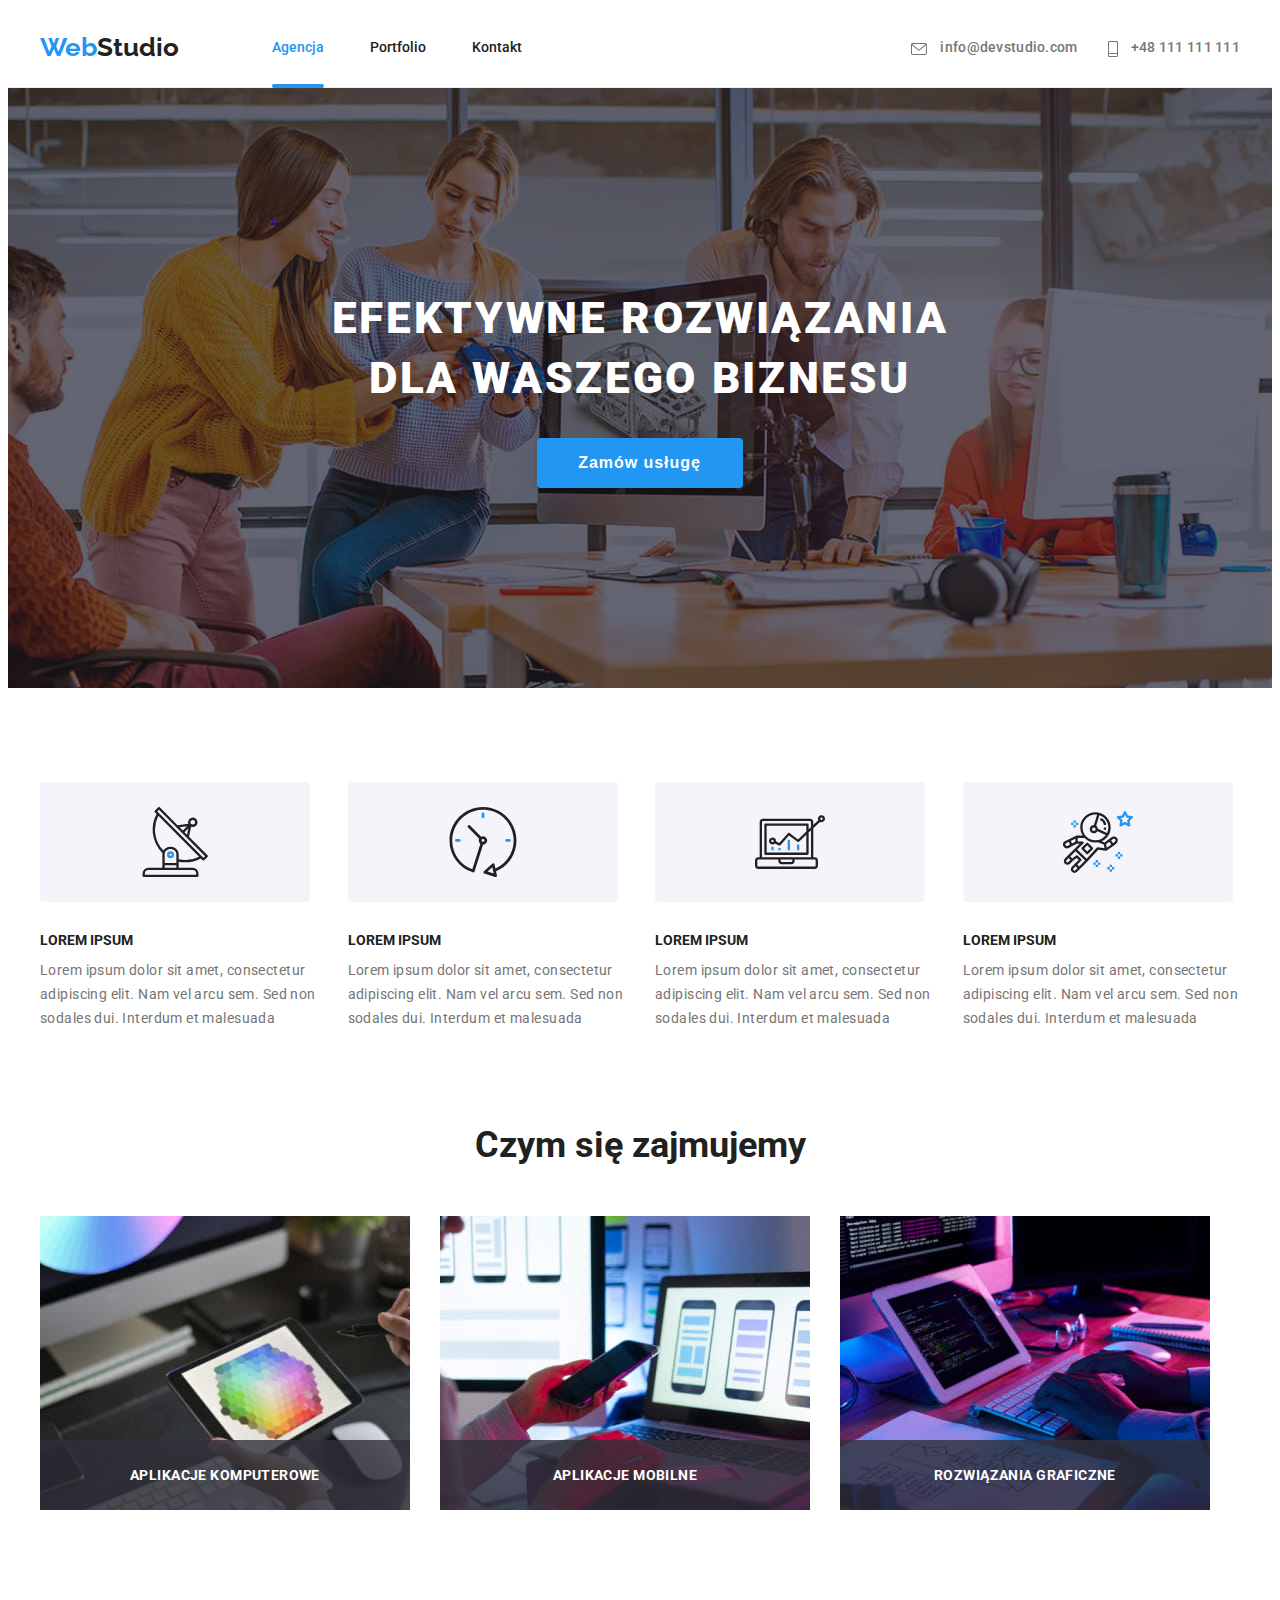
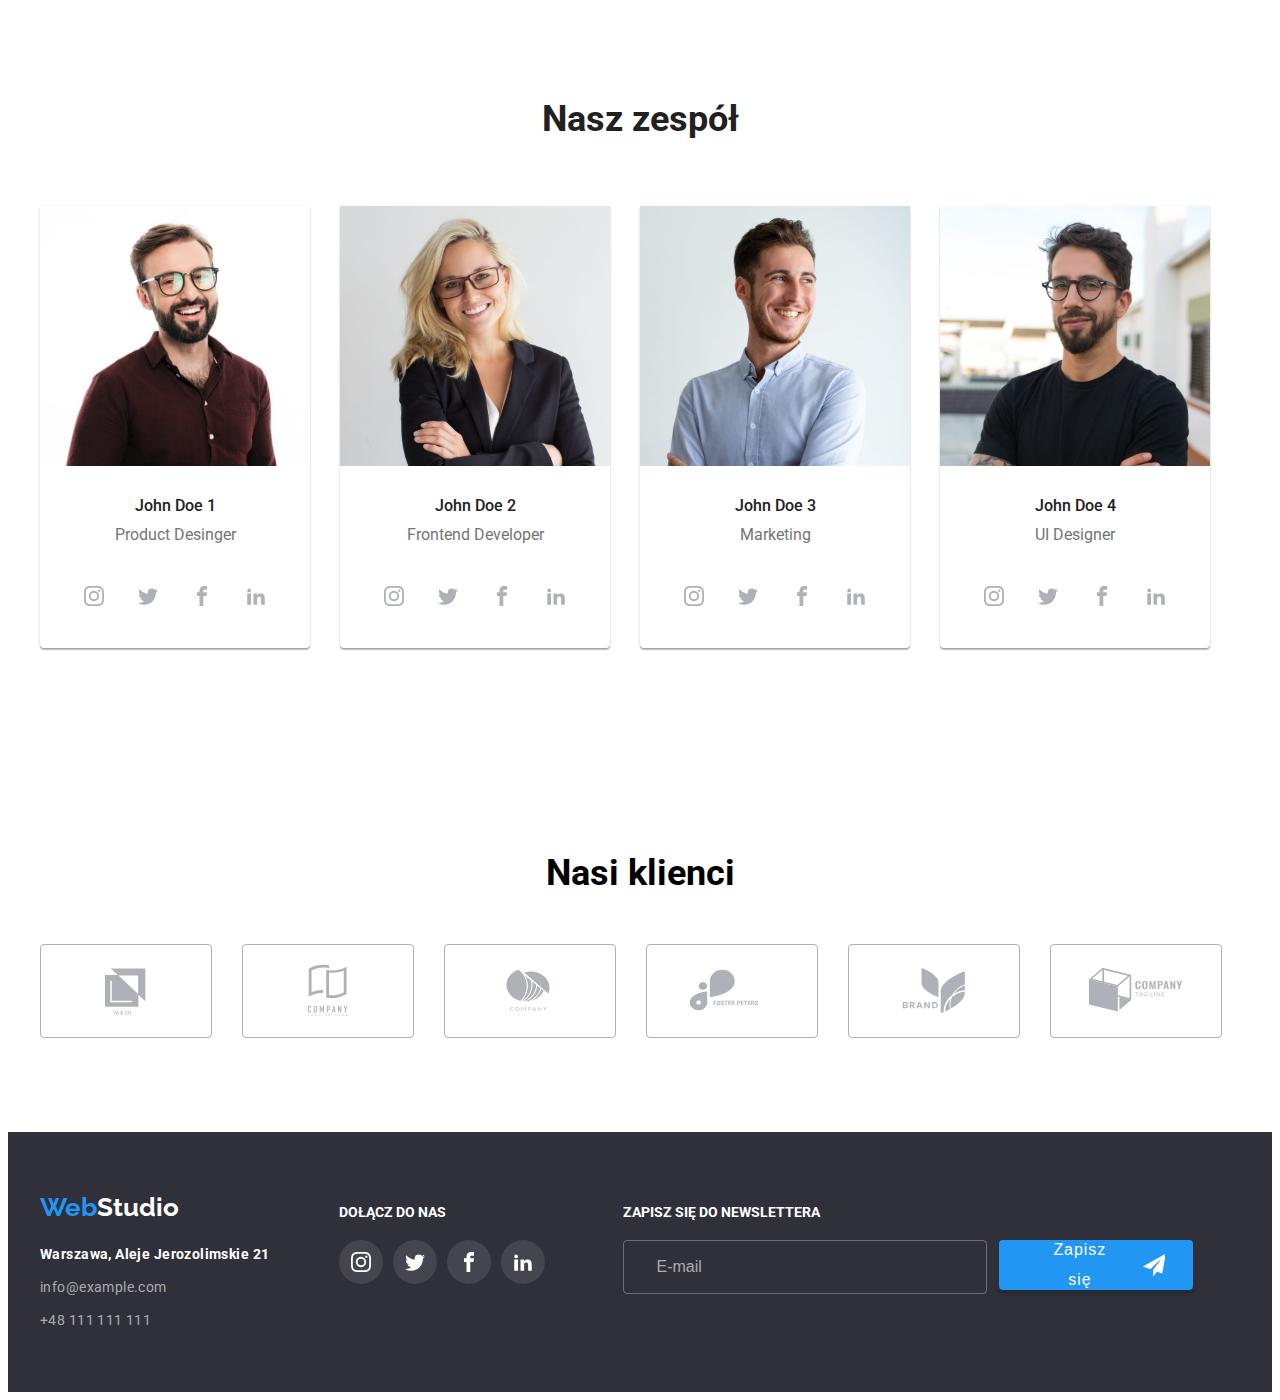
==== commit 9206adc9: "icon contact header corect" ====
--- a/index.html
+++ b/index.html
@@ -50,7 +50,7 @@
           <ul class="header__nav-contact">
             <li>
               <a class="header__nav-link" href="mailto:info@devstudio.com">
-                <svg class="header__nav-icon" width="16" height="12">
+                <svg width="16" height="12">
                   <use href="./images/icons.svg#icon-email"></use>
                 </svg>
                 info@devstudio.com
@@ -58,7 +58,7 @@
             </li>
             <li>
               <a class="header__nav-link" href="tel:+48111111111">
-                <svg class="header__nav-icon" width="10" height="16">
+                <svg width="10" height="16">
                   <use href="./images/icons.svg#icon-tel"></use>
                 </svg>
                 +48 111 111 111
--- a/css/main.min.css
+++ b/css/main.min.css
@@ -1 +1 @@
-body{font-family:"Roboto"}body h1,body h2,body h3,body h4,body ul,body p{margin:0;padding:0}body ul{list-style:none}body img{vertical-align:middle}body a{text-decoration:none}.container{width:1200px;padding:0 15px;margin:0 auto}.section{padding:94px 0}.header{padding:24px 0px 25px;border-bottom:1px solid #ececec}.header__wrapper{display:-webkit-box;display:-ms-flexbox;display:flex;-webkit-box-pack:justify;-ms-flex-pack:justify;justify-content:space-between;-webkit-box-align:center;-ms-flex-align:center;align-items:center}.header__nav{display:-webkit-box;display:-ms-flexbox;display:flex;-webkit-box-align:center;-ms-flex-align:center;align-items:center;gap:93px}.header__nav-list{display:-webkit-box;display:-ms-flexbox;display:flex;gap:46px}.header__nav-item{position:relative;display:block;font-weight:500;font-size:14px;color:#212121;text-decoration:none;cursor:pointer;-webkit-transition:color 250ms cubic-bezier(0.4, 0, 0.2, 1);transition:color 250ms cubic-bezier(0.4, 0, 0.2, 1)}.header__nav-item:hover,.header__nav-item:focus{color:#2196f3}.header__nav-item:is(:hover,:focus)::after{content:"";position:absolute;top:45px;left:0;width:100%;height:4px;border-radius:2px;background-color:#2196f3;pointer-events:none}.header__nav-item--active{color:#2196f3}.header__nav-item--active::after{content:"";position:absolute;top:45px;left:0;width:100%;height:4px;border-radius:2px;background-color:#2196f3;pointer-events:none}.header__nav-contact{display:-webkit-box;display:-ms-flexbox;display:flex;-webkit-box-align:center;-ms-flex-align:center;align-items:center;list-style:none}.header__nav-link{font-weight:500;font-size:14px;line-height:16px;letter-spacing:.02em;margin-left:30px;color:#757575;-webkit-transition:250ms cubic-bezier(0.4, 0, 0.2, 1);transition:250ms cubic-bezier(0.4, 0, 0.2, 1)}.header__nav-link:hover,.header__nav-link:focus{color:#2196f3;fill:currentColor}.header__nav-link__nav-icon{vertical-align:middle;width:10px;height:16px;fill:color #757575}.logo{font-family:"Raleway";font-style:normal;font-weight:700;font-size:26px;text-decoration:none;color:#2196f3}.logo__studio{color:#212121}.logo__studio--white{color:#fff}.slider{background:#2f303a;background-image:-webkit-gradient(linear, left top, left bottom, from(rgba(47, 48, 58, 0.4)), to(rgba(47, 48, 58, 0.4))),url("../images/bgbanner.jpg");background-image:linear-gradient(rgba(47, 48, 58, 0.4), rgba(47, 48, 58, 0.4)),url("../images/bgbanner.jpg");background-position:center;background-repeat:no-repeat}.slider__wrapper{display:-webkit-box;display:-ms-flexbox;display:flex;-webkit-box-orient:vertical;-webkit-box-direction:normal;-ms-flex-direction:column;flex-direction:column;-webkit-box-pack:center;-ms-flex-pack:center;justify-content:center;-webkit-box-align:center;-ms-flex-align:center;align-items:center}.slider__title{font-weight:900;font-size:44px;line-height:60px;color:#fff;text-align:center;margin:106px 252px 30px;letter-spacing:.06em}.slider__button{padding:10px 42px 10px 41px;margin-bottom:106px;font-weight:700;font-size:16px;line-height:1.875;letter-spacing:.06em;cursor:pointer;border-radius:4px;border:none;color:#fff;background-color:#2196f3;-webkit-box-shadow:0px 4px 4px rgba(0,0,0,.15);box-shadow:0px 4px 4px rgba(0,0,0,.15);-webkit-transition-property:color,background-color,-webkit-transform;transition-property:color,background-color,-webkit-transform;transition-property:transform,color,background-color;transition-property:transform,color,background-color,-webkit-transform;-webkit-transition:250ms cubic-bezier(0.4, 0, 0.2, 1);transition:250ms cubic-bezier(0.4, 0, 0.2, 1)}.slider__button:hover{-webkit-transform:scale(1.1);transform:scale(1.1);color:#2196f3 !important;background-color:#fff !important}.articles{display:-webkit-box;display:-ms-flexbox;display:flex;gap:30px}.articles__title{font-weight:700;font-size:14px;color:#212121;text-transform:uppercase;padding-bottom:10px}.articles__content{font-size:14px;color:#757575;letter-spacing:.03em;line-height:24px}.articles__icon-bg{background:#f5f4fa;border-radius:4px;width:270px;height:120px;margin-bottom:30px;display:-webkit-box;display:-ms-flexbox;display:flex;-webkit-box-pack:center;-ms-flex-pack:center;justify-content:center}.articles__icon{margin-top:25px;margin-bottom:25px}.what-we-do{margin-top:-94px}.what-we-do__list{list-style:none;display:-webkit-box;display:-ms-flexbox;display:flex;gap:30px}.what-we-do__img{display:block}.what-we-do__heading{font-weight:700;font-size:36px;text-align:center;margin-bottom:50px;color:#212121}.what-we-do__bg-description{width:370px;height:70px;background-color:rgba(47,48,58,.8);position:relative;bottom:70px;margin-bottom:-70px}.what-we-do__title{font-weight:700;font-style:bold;font-size:14px;text-align:center;padding:27px;color:#fff;text-transform:uppercase;letter-spacing:.03em}.our-team{font-style:normal}.our-team__bg{background:#f5f4fa}.our-team__heading{font-weight:700;font-size:36px;text-align:center;margin-bottom:50px;color:#212121}.our-team__figure{background:#fff;margin-left:0px;margin-right:30px;gap:50px;-webkit-box-shadow:0px 1px 3px rgba(0,0,0,.12),0px 1px 1px rgba(0,0,0,.14),0px 2px 1px rgba(0,0,0,.2);box-shadow:0px 1px 3px rgba(0,0,0,.12),0px 1px 1px rgba(0,0,0,.14),0px 2px 1px rgba(0,0,0,.2);border-radius:0px 0px 4px 4px}.our-team__list{list-style:none;font-size:16px;display:-webkit-box;display:-ms-flexbox;display:flex;gap:30}.our-team__name{font-weight:500;font-size:16px;text-align:center;color:#212121;padding-top:30px}.our-team__postion{font-weight:400;font-size:16px;text-align:center;color:#757575;padding-top:10px;padding-bottom:30px}.our-customers{font-style:normal}.our-customers__heading{font-weight:700;font-size:36px;text-align:center}.our-customers__list{list-style:none;display:-webkit-box;display:-ms-flexbox;display:flex;gap:30px}.our-customers__bg{width:170px;height:92px;border:1px solid #afb1b8;border-radius:4px;margin-top:50px;-webkit-transition:border-color 250ms cubic-bezier(0.4, 0, 0.2, 1);transition:border-color 250ms cubic-bezier(0.4, 0, 0.2, 1)}.our-customers__bg:hover,.our-customers__bg:focus{border-color:#2196f3;cursor:pointer}.our-customers__icon{display:-webkit-box;display:-ms-flexbox;display:flex;margin:16px 32px 16px 32px;fill:#afb1b8;-webkit-transition:fill 250ms cubic-bezier(0.4, 0, 0.2, 1);transition:fill 250ms cubic-bezier(0.4, 0, 0.2, 1)}.our-customers__icon:hover{fill:#2196f3}.portfolio-nav{list-style:none;display:-webkit-box;display:-ms-flexbox;display:flex;size:100%;gap:8px}.portfolio-nav__box{margin-top:94px;-webkit-box-pack:center;-ms-flex-pack:center;justify-content:center}.portfolio-nav__button{font-size:16px;font-weight:500;line-height:26px;cursor:pointer;border-radius:4px;border:none;background:#f5f4fa;-webkit-box-shadow:none;box-shadow:none;-webkit-transition-duration:.4s;transition-duration:.4s;width:121px;height:38px;-webkit-transform:color 250ms cubic-bezier(0.4, 0, 0.2, 1);transform:color 250ms cubic-bezier(0.4, 0, 0.2, 1);text-decoration:none}.portfolio-nav__button:hover,.portfolio-nav__button:focus{color:#fff;background-color:#2196f3;-webkit-box-shadow:0px 3px 1px rgba(0,0,0,.1),0px 1px 2px rgba(0,0,0,.08),0px 2px 2px rgba(0,0,0,.12);box-shadow:0px 3px 1px rgba(0,0,0,.1),0px 1px 2px rgba(0,0,0,.08),0px 2px 2px rgba(0,0,0,.12)}.portfolio{display:-webkit-box;display:-ms-flexbox;display:flex}.portfolio__grid{-ms-flex-wrap:wrap;flex-wrap:wrap;gap:30px}.portfolio__box{margin-top:50px;margin-bottom:94px}.portfolio__list{font-family:"Roboto";font-style:normal;line-height:30px;letter-spacing:.03em;list-style:none;width:calc((100% - 60px)/3)}.portfolio__list:hover{-webkit-box-shadow:0px 1px 1px rgba(0,0,0,.12),0px 4px 4px rgba(0,0,0,.06),1px 4px 6px rgba(0,0,0,.16);box-shadow:0px 1px 1px rgba(0,0,0,.12),0px 4px 4px rgba(0,0,0,.06),1px 4px 6px rgba(0,0,0,.16);-webkit-transition:-webkit-box-shadow 250ms cubic-bezier(0.4, 0, 0.2, 1);transition:-webkit-box-shadow 250ms cubic-bezier(0.4, 0, 0.2, 1);transition:box-shadow 250ms cubic-bezier(0.4, 0, 0.2, 1);transition:box-shadow 250ms cubic-bezier(0.4, 0, 0.2, 1), -webkit-box-shadow 250ms cubic-bezier(0.4, 0, 0.2, 1)}.portfolio__figure{width:370px;background-color:#fff;margin:0 auto;cursor:pointer;position:relative;overflow:hidden}.portfolio__img-box{position:relative;overflow:hidden}.portfolio__overlay{position:absolute;top:0px;bottom:0px;background-color:rgba(33,150,243,.9);-webkit-transform:translateY(100%);transform:translateY(100%);-webkit-transition:250ms cubic-bezier(0.4, 0, 0.2, 1);transition:250ms cubic-bezier(0.4, 0, 0.2, 1)}.portfolio__content{font-size:16px;margin-left:24px;color:#fff;padding-top:4px;padding-bottom:20px}.portfolio__figcaption-box{border-right:1px solid #eee;border-left:1px solid #eee;border-bottom:1px solid #eee}.portfolio__title{font-weight:700;font-size:18px;margin-left:24px;color:#212121;padding-top:20px}.portfolio__pull-out-box{font-style:normal;height:294px;width:370px;font-size:18px;line-height:1.56;letter-spacing:.03em;color:#fff;margin-left:0px;padding:49px 45px 49px 24px;line-height:1.56}.portfolio__dscr{font-weight:400;font-size:16px;line-height:30px;color:#757575;letter-spacing:.03em;margin-left:24px;padding-bottom:20px}.portfolio__figure:hover .portfolio__overlay{-webkit-transform:translateY(0);transform:translateY(0)}.footer>.container{display:-webkit-box;display:-ms-flexbox;display:flex}.footer{padding:60px 0}.footer__bg{background:#2f303a}.footer__adress{font-style:normal;font-size:14px;line-height:24px;letter-spacing:.03em;text-decoration:none;padding-top:20px}.footer__location{font-weight:bold;color:#fff;-webkit-transition:color 250ms cubic-bezier(0.4, 0, 0.2, 1);transition:color 250ms cubic-bezier(0.4, 0, 0.2, 1)}.footer__location:hover,.footer__location:focus{color:#2196f3}.footer__contact{margin-top:9px;color:rgba(255,255,255,.6);-webkit-transition:color 250ms cubic-bezier(0.4, 0, 0.2, 1);transition:color 250ms cubic-bezier(0.4, 0, 0.2, 1);text-decoration:none;display:-webkit-box;display:-ms-flexbox;display:flex;padding:0px}.footer__contact:hover,.footer__contact:focus{color:#2196f3}.footer__joinus-box{width:206px;height:80px;padding-top:12px;margin-left:70px}.footer__joinus-heading{margin-bottom:20px;text-transform:uppercase;font-weight:700;font-size:14px;color:#fff}.footer__social-icons{display:-webkit-box;display:-ms-flexbox;display:flex;gap:10px}.footer__newsletter{width:570px;height:86px;margin-left:78px;margin-top:12px}.footer__sub-box{display:-webkit-box;display:-ms-flexbox;display:flex}.footer__button-subscribe{display:-webkit-box;display:-ms-flexbox;display:flex;-webkit-box-align:center;-ms-flex-align:center;align-items:center;-webkit-box-pack:center;-ms-flex-pack:center;justify-content:center;height:50px;border:none;border-radius:4px;background-color:#2196f3;margin-left:12px;-webkit-box-shadow:0px 4px 4px rgba(0,0,0,.15);box-shadow:0px 4px 4px rgba(0,0,0,.15);padding:0px 28px 0px 42px;gap:24px;-webkit-transition:background-color 250ms cubic-bezier(0.4, 0, 0.2, 1);transition:background-color 250ms cubic-bezier(0.4, 0, 0.2, 1)}.footer__button-subscribe:hover,.footer__button-subscribe:focus{background-color:rgba(255,255,255,.1);cursor:pointer}.footer__sub-button-text{font-size:16px;line-height:1.875;letter-spacing:.06em;color:#fff}.footer__icon-send-sub{fill:#fff}.footer__form-sub{width:358px;height:50px;background-color:rgba(0,0,0,0);border-radius:4px;color:rgba(255,255,255,.6);border:1px solid rgba(255,255,255,.3);padding-left:16px}.footer__form-sub::-webkit-input-placeholder{font-size:16px;color:rgba(255,255,255,.6);padding-left:16px}.footer__form-sub::-moz-placeholder{font-size:16px;color:rgba(255,255,255,.6);padding-left:16px}.footer__form-sub:-ms-input-placeholder{font-size:16px;color:rgba(255,255,255,.6);padding-left:16px}.footer__form-sub::-ms-input-placeholder{font-size:16px;color:rgba(255,255,255,.6);padding-left:16px}.footer__form-sub::placeholder{font-size:16px;color:rgba(255,255,255,.6);padding-left:16px}.footer__title-newsletter{text-transform:uppercase;font-weight:700;font-style:bold;font-size:14px;line-height:16px;color:#fff;margin-bottom:20px}.social-icon{display:-webkit-box;display:-ms-flexbox;display:flex;-webkit-box-pack:center;-ms-flex-pack:center;justify-content:center;padding-bottom:30px;gap:10px}.social-icon__svg{display:-webkit-box;display:-ms-flexbox;display:flex;fill:#afb1b8;padding:12px}.social-icon__svg:hover{background-color:#2196f3;-webkit-transition:background-color 250ms cubic-bezier(0.4, 0, 0.2, 1);transition:background-color 250ms cubic-bezier(0.4, 0, 0.2, 1);fill:#fff;border-radius:50%;width:44px;height:44px}.social-icon__svg--footer{background-color:rgba(255,255,255,.1);-webkit-transition:background-color 250ms cubic-bezier(0.4, 0, 0.2, 1);transition:background-color 250ms cubic-bezier(0.4, 0, 0.2, 1);border-radius:50%;fill:#fff}.social-icon__svg-bg{background-color:#fff;-webkit-transition:fill 250ms cubic-bezier(0.4, 0, 0.2, 1);transition:fill 250ms cubic-bezier(0.4, 0, 0.2, 1)}.social-icon_svg-bg--footer:hover,.social-icon_svg-bg--footer:focus{background-color:#2196f3;border-radius:50%;gap:10px;cursor:pointer}.is-hidden{visibility:hidden;opacity:0;pointer-events:none;-webkit-transition:opacity 500ms ease,visibility 500ms ease;transition:opacity 500ms ease,visibility 500ms ease}.modal-backdrop{position:fixed;display:-webkit-box;display:-ms-flexbox;display:flex;-webkit-box-pack:center;-ms-flex-pack:center;justify-content:center;-webkit-box-align:center;-ms-flex-align:center;align-items:center;background-color:rgba(0,0,0,.2);inset:0}.modal-box{position:relative;width:528px;border-radius:4px;background-color:#fff;-webkit-transition:-webkit-transform .6s;transition:-webkit-transform .6s;transition:transform .6s;transition:transform .6s, -webkit-transform .6s;-webkit-transition-timing-function:ease;transition-timing-function:ease;padding:40px;text-align:center}.modal-close-btn{position:absolute;right:8px;top:8px;width:30px;height:30px;border:1px solid rgba(0,0,0,.1);background-color:inherit;border-radius:50%;background-color:#fff;cursor:pointer}.modal-close-btn-x{display:block}.modal-backdrop.is-hidden .modal-box{-webkit-transform:scale(0);transform:scale(0)}.form{font-family:Roboto}.title-form{font-style:bold;font-size:20px;line-height:23px;color:#212121;text-align:center;margin-bottom:30px}.field-name-form{display:block;font-style:regular;font-size:12px;line-height:14px;color:#757575;margin-bottom:4px;text-align:start}.form-field{width:448px;height:40px;margin-bottom:10px;border:solid 1px;border-radius:4px;border-color:rgba(33,33,33,.2);padding-left:40px}.form-field:focus{border-color:#2196f3 !important;outline:none}.form-field:focus+svg{fill:#2196f3;-webkit-transition:border-color 250ms cubic-bezier(0.4, 0, 0.2, 1);transition:border-color 250ms cubic-bezier(0.4, 0, 0.2, 1)}.form-field-comment{width:448px;height:120px;margin-bottom:20px;border:solid 1px;border-radius:4px;border-color:rgba(33,33,33,.2);-webkit-transition:border-color 250ms cubic-bezier(0.4, 0, 0.2, 1);transition:border-color 250ms cubic-bezier(0.4, 0, 0.2, 1)}textarea{width:416px;height:96px;font-size:12px;color:rgba(117,117,117,.5);letter-spacing:.01em;padding:16px 12px 16px 12px}.form-field-comment:hover,.form-field-comment:focus{border-color:#2196f3}.icon-form{position:absolute;left:55px;margin-top:20px;-webkit-transform:translateY(-50%);transform:translateY(-50%);fill:#212121;-webkit-transition:250ms cubic-bezier(0.4, 0, 0.2, 1);transition:250ms cubic-bezier(0.4, 0, 0.2, 1)}.privacy-box{display:-webkit-box;display:-ms-flexbox;display:flex;gap:7px;margin-bottom:30px;text-align:center;-webkit-box-align:center;-ms-flex-align:center;align-items:center;cursor:pointer;margin-left:14px}.checkbox-wrapper{position:relative;width:16px}.checkbox-hidden{display:none}.checkbox-not-checked{position:absolute;-webkit-transform:translate(0%, -50%);transform:translate(0%, -50%);top:0;left:0;opacity:1}.checkbox-checked{position:absolute;-webkit-transform:translate(0%, -50%);transform:translate(0%, -50%);top:0;left:0;opacity:0;z-index:1}.checkbox-hidden:checked~.checkbox-checked{opacity:1}.checkbox-hidden:checked+.checkbox-not-checked{opacity:0}.text-privacy-form{font-style:regular;font-size:14px;line-height:24px;color:#757575}.text-privacy-form a{color:#2196f3}.button-submit{width:200px;height:50px;background-color:#2196f3;color:#fff;border:none;border-radius:4px;letter-spacing:.06em;cursor:pointer;-webkit-box-shadow:0px 4px 4px rgba(0,0,0,.15);box-shadow:0px 4px 4px rgba(0,0,0,.15);-webkit-transition:250ms cubic-bezier(0.4, 0, 0.2, 1);transition:250ms cubic-bezier(0.4, 0, 0.2, 1)}.button-submit:hover,.button-submit:focus{-webkit-transform:scale(1.1);transform:scale(1.1)}/*# sourceMappingURL=main.min.css.map */+body{font-family:"Roboto"}body h1,body h2,body h3,body h4,body ul,body p{margin:0;padding:0}body ul{list-style:none}body img{vertical-align:middle}body a{text-decoration:none}.container{width:1200px;padding:0 15px;margin:0 auto}.section{padding:94px 0}.header{padding:24px 0px 25px;border-bottom:1px solid #ececec}.header__wrapper{display:-webkit-box;display:-ms-flexbox;display:flex;-webkit-box-pack:justify;-ms-flex-pack:justify;justify-content:space-between;-webkit-box-align:center;-ms-flex-align:center;align-items:center}.header__nav{display:-webkit-box;display:-ms-flexbox;display:flex;-webkit-box-align:center;-ms-flex-align:center;align-items:center;gap:93px}.header__nav-list{display:-webkit-box;display:-ms-flexbox;display:flex;gap:46px}.header__nav-item{position:relative;display:block;font-weight:500;font-size:14px;color:#212121;text-decoration:none;cursor:pointer;-webkit-transition:color 250ms cubic-bezier(0.4, 0, 0.2, 1);transition:color 250ms cubic-bezier(0.4, 0, 0.2, 1)}.header__nav-item:hover,.header__nav-item:focus{color:#2196f3}.header__nav-item:is(:hover,:focus)::after{content:"";position:absolute;top:45px;left:0;width:100%;height:4px;border-radius:2px;background-color:#2196f3;pointer-events:none}.header__nav-item--active{color:#2196f3}.header__nav-item--active::after{content:"";position:absolute;top:45px;left:0;width:100%;height:4px;border-radius:2px;background-color:#2196f3;pointer-events:none}.header__nav-contact{display:-webkit-box;display:-ms-flexbox;display:flex;-webkit-box-align:center;-ms-flex-align:center;align-items:center;list-style:none}.header__nav-link{font-weight:500;font-size:14px;line-height:16px;letter-spacing:.02em;margin-left:30px;color:#757575;-webkit-transition:250ms cubic-bezier(0.4, 0, 0.2, 1);transition:250ms cubic-bezier(0.4, 0, 0.2, 1)}.header__nav-link:hover,.header__nav-link:focus{color:#2196f3;fill:currentColor}.header__nav-link svg{vertical-align:middle;fill:#757575;margin-right:10px}.logo{font-family:"Raleway";font-style:normal;font-weight:700;font-size:26px;text-decoration:none;color:#2196f3}.logo__studio{color:#212121}.logo__studio--white{color:#fff}.slider{background:#2f303a;background-image:-webkit-gradient(linear, left top, left bottom, from(rgba(47, 48, 58, 0.4)), to(rgba(47, 48, 58, 0.4))),url("../images/bgbanner.jpg");background-image:linear-gradient(rgba(47, 48, 58, 0.4), rgba(47, 48, 58, 0.4)),url("../images/bgbanner.jpg");background-position:center;background-repeat:no-repeat}.slider__wrapper{display:-webkit-box;display:-ms-flexbox;display:flex;-webkit-box-orient:vertical;-webkit-box-direction:normal;-ms-flex-direction:column;flex-direction:column;-webkit-box-pack:center;-ms-flex-pack:center;justify-content:center;-webkit-box-align:center;-ms-flex-align:center;align-items:center}.slider__title{font-weight:900;font-size:44px;line-height:60px;color:#fff;text-align:center;margin:106px 252px 30px;letter-spacing:.06em}.slider__button{padding:10px 42px 10px 41px;margin-bottom:106px;font-weight:700;font-size:16px;line-height:1.875;letter-spacing:.06em;cursor:pointer;border-radius:4px;border:none;color:#fff;background-color:#2196f3;-webkit-box-shadow:0px 4px 4px rgba(0,0,0,.15);box-shadow:0px 4px 4px rgba(0,0,0,.15);-webkit-transition-property:color,background-color,-webkit-transform;transition-property:color,background-color,-webkit-transform;transition-property:transform,color,background-color;transition-property:transform,color,background-color,-webkit-transform;-webkit-transition:250ms cubic-bezier(0.4, 0, 0.2, 1);transition:250ms cubic-bezier(0.4, 0, 0.2, 1)}.slider__button:hover{-webkit-transform:scale(1.1);transform:scale(1.1);color:#2196f3 !important;background-color:#fff !important}.articles{display:-webkit-box;display:-ms-flexbox;display:flex;gap:30px}.articles__title{font-weight:700;font-size:14px;color:#212121;text-transform:uppercase;padding-bottom:10px}.articles__content{font-size:14px;color:#757575;letter-spacing:.03em;line-height:24px}.articles__icon-bg{background:#f5f4fa;border-radius:4px;width:270px;height:120px;margin-bottom:30px;display:-webkit-box;display:-ms-flexbox;display:flex;-webkit-box-pack:center;-ms-flex-pack:center;justify-content:center}.articles__icon{margin-top:25px;margin-bottom:25px}.what-we-do{margin-top:-94px}.what-we-do__list{list-style:none;display:-webkit-box;display:-ms-flexbox;display:flex;gap:30px}.what-we-do__img{display:block}.what-we-do__heading{font-weight:700;font-size:36px;text-align:center;margin-bottom:50px;color:#212121}.what-we-do__bg-description{width:370px;height:70px;background-color:rgba(47,48,58,.8);position:relative;bottom:70px;margin-bottom:-70px}.what-we-do__title{font-weight:700;font-style:bold;font-size:14px;text-align:center;padding:27px;color:#fff;text-transform:uppercase;letter-spacing:.03em}.our-team{font-style:normal}.our-team__bg{background:#f5f4fa}.our-team__heading{font-weight:700;font-size:36px;text-align:center;margin-bottom:50px;color:#212121}.our-team__figure{background:#fff;margin-left:0px;margin-right:30px;gap:50px;-webkit-box-shadow:0px 1px 3px rgba(0,0,0,.12),0px 1px 1px rgba(0,0,0,.14),0px 2px 1px rgba(0,0,0,.2);box-shadow:0px 1px 3px rgba(0,0,0,.12),0px 1px 1px rgba(0,0,0,.14),0px 2px 1px rgba(0,0,0,.2);border-radius:0px 0px 4px 4px}.our-team__list{list-style:none;font-size:16px;display:-webkit-box;display:-ms-flexbox;display:flex;gap:30}.our-team__name{font-weight:500;font-size:16px;text-align:center;color:#212121;padding-top:30px}.our-team__postion{font-weight:400;font-size:16px;text-align:center;color:#757575;padding-top:10px;padding-bottom:30px}.our-customers{font-style:normal}.our-customers__heading{font-weight:700;font-size:36px;text-align:center}.our-customers__list{list-style:none;display:-webkit-box;display:-ms-flexbox;display:flex;gap:30px}.our-customers__bg{width:170px;height:92px;border:1px solid #afb1b8;border-radius:4px;margin-top:50px;-webkit-transition:border-color 250ms cubic-bezier(0.4, 0, 0.2, 1);transition:border-color 250ms cubic-bezier(0.4, 0, 0.2, 1)}.our-customers__bg:hover,.our-customers__bg:focus{border-color:#2196f3;cursor:pointer}.our-customers__icon{display:-webkit-box;display:-ms-flexbox;display:flex;margin:16px 32px 16px 32px;fill:#afb1b8;-webkit-transition:fill 250ms cubic-bezier(0.4, 0, 0.2, 1);transition:fill 250ms cubic-bezier(0.4, 0, 0.2, 1)}.our-customers__icon:hover{fill:#2196f3}.portfolio-nav{list-style:none;display:-webkit-box;display:-ms-flexbox;display:flex;size:100%;gap:8px}.portfolio-nav__box{margin-top:94px;-webkit-box-pack:center;-ms-flex-pack:center;justify-content:center}.portfolio-nav__button{font-size:16px;font-weight:500;line-height:26px;cursor:pointer;border-radius:4px;border:none;background:#f5f4fa;-webkit-box-shadow:none;box-shadow:none;-webkit-transition-duration:.4s;transition-duration:.4s;width:121px;height:38px;-webkit-transform:color 250ms cubic-bezier(0.4, 0, 0.2, 1);transform:color 250ms cubic-bezier(0.4, 0, 0.2, 1);text-decoration:none}.portfolio-nav__button:hover,.portfolio-nav__button:focus{color:#fff;background-color:#2196f3;-webkit-box-shadow:0px 3px 1px rgba(0,0,0,.1),0px 1px 2px rgba(0,0,0,.08),0px 2px 2px rgba(0,0,0,.12);box-shadow:0px 3px 1px rgba(0,0,0,.1),0px 1px 2px rgba(0,0,0,.08),0px 2px 2px rgba(0,0,0,.12)}.portfolio{display:-webkit-box;display:-ms-flexbox;display:flex}.portfolio__grid{-ms-flex-wrap:wrap;flex-wrap:wrap;gap:30px}.portfolio__box{margin-top:50px;margin-bottom:94px}.portfolio__list{font-family:"Roboto";font-style:normal;line-height:30px;letter-spacing:.03em;list-style:none;width:calc((100% - 60px)/3)}.portfolio__list:hover{-webkit-box-shadow:0px 1px 1px rgba(0,0,0,.12),0px 4px 4px rgba(0,0,0,.06),1px 4px 6px rgba(0,0,0,.16);box-shadow:0px 1px 1px rgba(0,0,0,.12),0px 4px 4px rgba(0,0,0,.06),1px 4px 6px rgba(0,0,0,.16);-webkit-transition:-webkit-box-shadow 250ms cubic-bezier(0.4, 0, 0.2, 1);transition:-webkit-box-shadow 250ms cubic-bezier(0.4, 0, 0.2, 1);transition:box-shadow 250ms cubic-bezier(0.4, 0, 0.2, 1);transition:box-shadow 250ms cubic-bezier(0.4, 0, 0.2, 1), -webkit-box-shadow 250ms cubic-bezier(0.4, 0, 0.2, 1)}.portfolio__figure{width:370px;background-color:#fff;margin:0 auto;cursor:pointer;position:relative;overflow:hidden}.portfolio__img-box{position:relative;overflow:hidden}.portfolio__overlay{position:absolute;top:0px;bottom:0px;background-color:rgba(33,150,243,.9);-webkit-transform:translateY(100%);transform:translateY(100%);-webkit-transition:250ms cubic-bezier(0.4, 0, 0.2, 1);transition:250ms cubic-bezier(0.4, 0, 0.2, 1)}.portfolio__content{font-size:16px;margin-left:24px;color:#fff;padding-top:4px;padding-bottom:20px}.portfolio__figcaption-box{border-right:1px solid #eee;border-left:1px solid #eee;border-bottom:1px solid #eee}.portfolio__title{font-weight:700;font-size:18px;margin-left:24px;color:#212121;padding-top:20px}.portfolio__pull-out-box{font-style:normal;height:294px;width:370px;font-size:18px;line-height:1.56;letter-spacing:.03em;color:#fff;margin-left:0px;padding:49px 45px 49px 24px;line-height:1.56}.portfolio__dscr{font-weight:400;font-size:16px;line-height:30px;color:#757575;letter-spacing:.03em;margin-left:24px;padding-bottom:20px}.portfolio__figure:hover .portfolio__overlay{-webkit-transform:translateY(0);transform:translateY(0)}.footer>.container{display:-webkit-box;display:-ms-flexbox;display:flex}.footer{padding:60px 0}.footer__bg{background:#2f303a}.footer__adress{font-style:normal;font-size:14px;line-height:24px;letter-spacing:.03em;text-decoration:none;padding-top:20px}.footer__location{font-weight:bold;color:#fff;-webkit-transition:color 250ms cubic-bezier(0.4, 0, 0.2, 1);transition:color 250ms cubic-bezier(0.4, 0, 0.2, 1)}.footer__location:hover,.footer__location:focus{color:#2196f3}.footer__contact{margin-top:9px;color:rgba(255,255,255,.6);-webkit-transition:color 250ms cubic-bezier(0.4, 0, 0.2, 1);transition:color 250ms cubic-bezier(0.4, 0, 0.2, 1);text-decoration:none;display:-webkit-box;display:-ms-flexbox;display:flex;padding:0px}.footer__contact:hover,.footer__contact:focus{color:#2196f3}.footer__joinus-box{width:206px;height:80px;padding-top:12px;margin-left:70px}.footer__joinus-heading{margin-bottom:20px;text-transform:uppercase;font-weight:700;font-size:14px;color:#fff}.footer__social-icons{display:-webkit-box;display:-ms-flexbox;display:flex;gap:10px}.footer__newsletter{width:570px;height:86px;margin-left:78px;margin-top:12px}.footer__sub-box{display:-webkit-box;display:-ms-flexbox;display:flex}.footer__button-subscribe{display:-webkit-box;display:-ms-flexbox;display:flex;-webkit-box-align:center;-ms-flex-align:center;align-items:center;-webkit-box-pack:center;-ms-flex-pack:center;justify-content:center;height:50px;border:none;border-radius:4px;background-color:#2196f3;margin-left:12px;-webkit-box-shadow:0px 4px 4px rgba(0,0,0,.15);box-shadow:0px 4px 4px rgba(0,0,0,.15);padding:0px 28px 0px 42px;gap:24px;-webkit-transition:background-color 250ms cubic-bezier(0.4, 0, 0.2, 1);transition:background-color 250ms cubic-bezier(0.4, 0, 0.2, 1)}.footer__button-subscribe:hover,.footer__button-subscribe:focus{background-color:rgba(255,255,255,.1);cursor:pointer}.footer__sub-button-text{font-size:16px;line-height:1.875;letter-spacing:.06em;color:#fff}.footer__icon-send-sub{fill:#fff}.footer__form-sub{width:358px;height:50px;background-color:rgba(0,0,0,0);border-radius:4px;color:rgba(255,255,255,.6);border:1px solid rgba(255,255,255,.3);padding-left:16px}.footer__form-sub::-webkit-input-placeholder{font-size:16px;color:rgba(255,255,255,.6);padding-left:16px}.footer__form-sub::-moz-placeholder{font-size:16px;color:rgba(255,255,255,.6);padding-left:16px}.footer__form-sub:-ms-input-placeholder{font-size:16px;color:rgba(255,255,255,.6);padding-left:16px}.footer__form-sub::-ms-input-placeholder{font-size:16px;color:rgba(255,255,255,.6);padding-left:16px}.footer__form-sub::placeholder{font-size:16px;color:rgba(255,255,255,.6);padding-left:16px}.footer__title-newsletter{text-transform:uppercase;font-weight:700;font-style:bold;font-size:14px;line-height:16px;color:#fff;margin-bottom:20px}.social-icon{display:-webkit-box;display:-ms-flexbox;display:flex;-webkit-box-pack:center;-ms-flex-pack:center;justify-content:center;padding-bottom:30px;gap:10px}.social-icon__svg{display:-webkit-box;display:-ms-flexbox;display:flex;fill:#afb1b8;padding:12px}.social-icon__svg:focus,.social-icon__svg:hover{background-color:#2196f3;-webkit-transition:background-color 250ms cubic-bezier(0.4, 0, 0.2, 1);transition:background-color 250ms cubic-bezier(0.4, 0, 0.2, 1);fill:#fff;border-radius:50%;width:44px;height:44px}.social-icon__svg--footer{background-color:rgba(255,255,255,.1);-webkit-transition:background-color 250ms cubic-bezier(0.4, 0, 0.2, 1);transition:background-color 250ms cubic-bezier(0.4, 0, 0.2, 1);border-radius:50%;fill:#fff}.social-icon__svg-bg{background-color:#fff;-webkit-transition:fill 250ms cubic-bezier(0.4, 0, 0.2, 1);transition:fill 250ms cubic-bezier(0.4, 0, 0.2, 1)}.social-icon_svg-bg--footer:hover,.social-icon_svg-bg--footer:focus{background-color:#2196f3;border-radius:50%;gap:10px;cursor:pointer}.is-hidden{visibility:hidden;opacity:0;pointer-events:none;-webkit-transition:opacity 500ms ease,visibility 500ms ease;transition:opacity 500ms ease,visibility 500ms ease}.modal-backdrop{position:fixed;display:-webkit-box;display:-ms-flexbox;display:flex;-webkit-box-pack:center;-ms-flex-pack:center;justify-content:center;-webkit-box-align:center;-ms-flex-align:center;align-items:center;background-color:rgba(0,0,0,.2);inset:0}.modal-box{position:relative;width:528px;border-radius:4px;background-color:#fff;-webkit-transition:-webkit-transform .6s;transition:-webkit-transform .6s;transition:transform .6s;transition:transform .6s, -webkit-transform .6s;-webkit-transition-timing-function:ease;transition-timing-function:ease;padding:40px;text-align:center}.modal-close-btn{position:absolute;right:8px;top:8px;width:30px;height:30px;border:1px solid rgba(0,0,0,.1);background-color:inherit;border-radius:50%;background-color:#fff;cursor:pointer}.modal-close-btn-x{display:block}.modal-backdrop.is-hidden .modal-box{-webkit-transform:scale(0);transform:scale(0)}.form{font-family:Roboto}.title-form{font-style:bold;font-size:20px;line-height:23px;color:#212121;text-align:center;margin-bottom:30px}.field-name-form{display:block;font-style:regular;font-size:12px;line-height:14px;color:#757575;margin-bottom:4px;text-align:start}.form-field{width:448px;height:40px;margin-bottom:10px;border:solid 1px;border-radius:4px;border-color:rgba(33,33,33,.2);padding-left:40px}.form-field:focus{border-color:#2196f3 !important;outline:none}.form-field:focus+svg{fill:#2196f3;-webkit-transition:border-color 250ms cubic-bezier(0.4, 0, 0.2, 1);transition:border-color 250ms cubic-bezier(0.4, 0, 0.2, 1)}.form-field-comment{width:448px;height:120px;margin-bottom:20px;border:solid 1px;border-radius:4px;border-color:rgba(33,33,33,.2);-webkit-transition:border-color 250ms cubic-bezier(0.4, 0, 0.2, 1);transition:border-color 250ms cubic-bezier(0.4, 0, 0.2, 1)}textarea{width:416px;height:96px;font-size:12px;color:rgba(117,117,117,.5);letter-spacing:.01em;padding:16px 12px 16px 12px}.form-field-comment:hover,.form-field-comment:focus{border-color:#2196f3}.icon-form{position:absolute;left:55px;margin-top:20px;-webkit-transform:translateY(-50%);transform:translateY(-50%);fill:#212121;-webkit-transition:250ms cubic-bezier(0.4, 0, 0.2, 1);transition:250ms cubic-bezier(0.4, 0, 0.2, 1)}.privacy-box{display:-webkit-box;display:-ms-flexbox;display:flex;gap:7px;margin-bottom:30px;text-align:center;-webkit-box-align:center;-ms-flex-align:center;align-items:center;cursor:pointer;margin-left:14px}.checkbox-wrapper{position:relative;width:16px}.checkbox-hidden{display:none}.checkbox-not-checked{position:absolute;-webkit-transform:translate(0%, -50%);transform:translate(0%, -50%);top:0;left:0;opacity:1}.checkbox-checked{position:absolute;-webkit-transform:translate(0%, -50%);transform:translate(0%, -50%);top:0;left:0;opacity:0;z-index:1}.checkbox-hidden:checked~.checkbox-checked{opacity:1}.checkbox-hidden:checked+.checkbox-not-checked{opacity:0}.text-privacy-form{font-style:regular;font-size:14px;line-height:24px;color:#757575}.text-privacy-form a{color:#2196f3}.button-submit{width:200px;height:50px;background-color:#2196f3;color:#fff;border:none;border-radius:4px;letter-spacing:.06em;cursor:pointer;-webkit-box-shadow:0px 4px 4px rgba(0,0,0,.15);box-shadow:0px 4px 4px rgba(0,0,0,.15);-webkit-transition:250ms cubic-bezier(0.4, 0, 0.2, 1);transition:250ms cubic-bezier(0.4, 0, 0.2, 1)}.button-submit:hover,.button-submit:focus{-webkit-transform:scale(1.1);transform:scale(1.1)}/*# sourceMappingURL=main.min.css.map */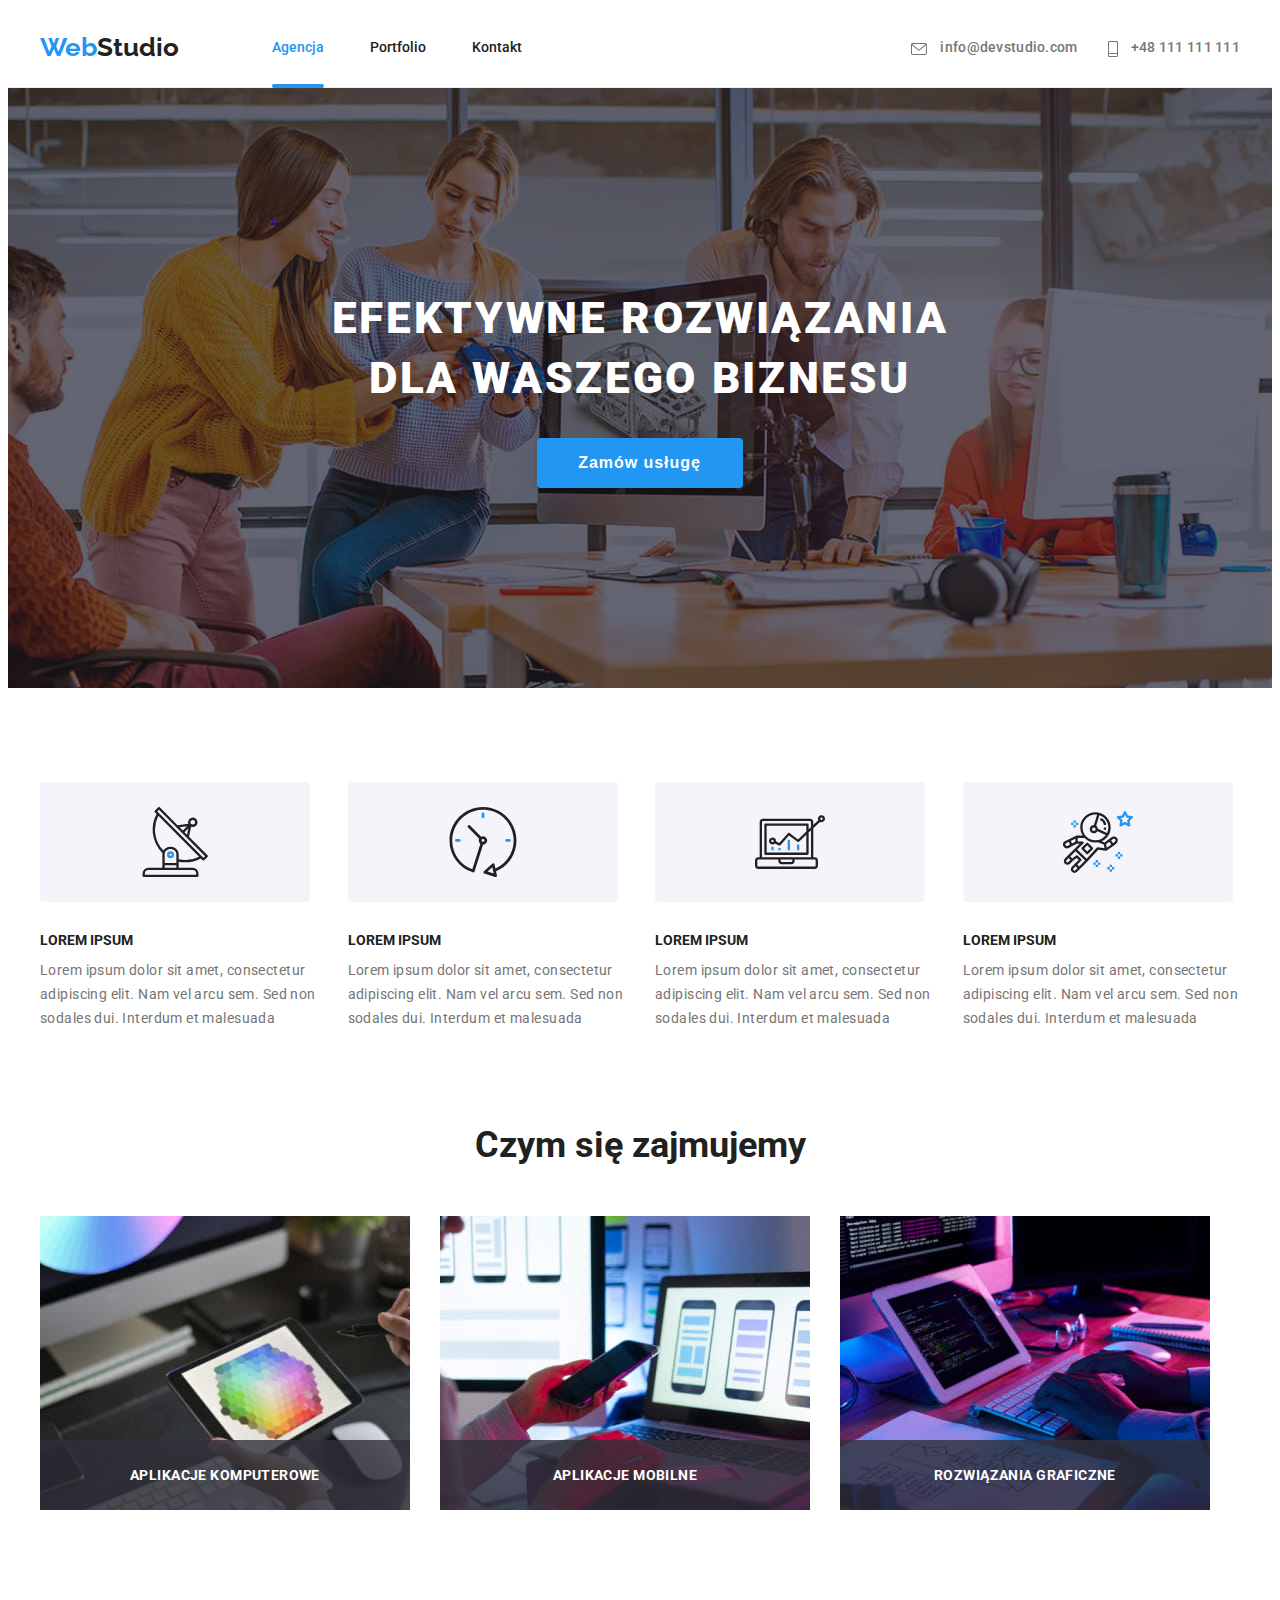
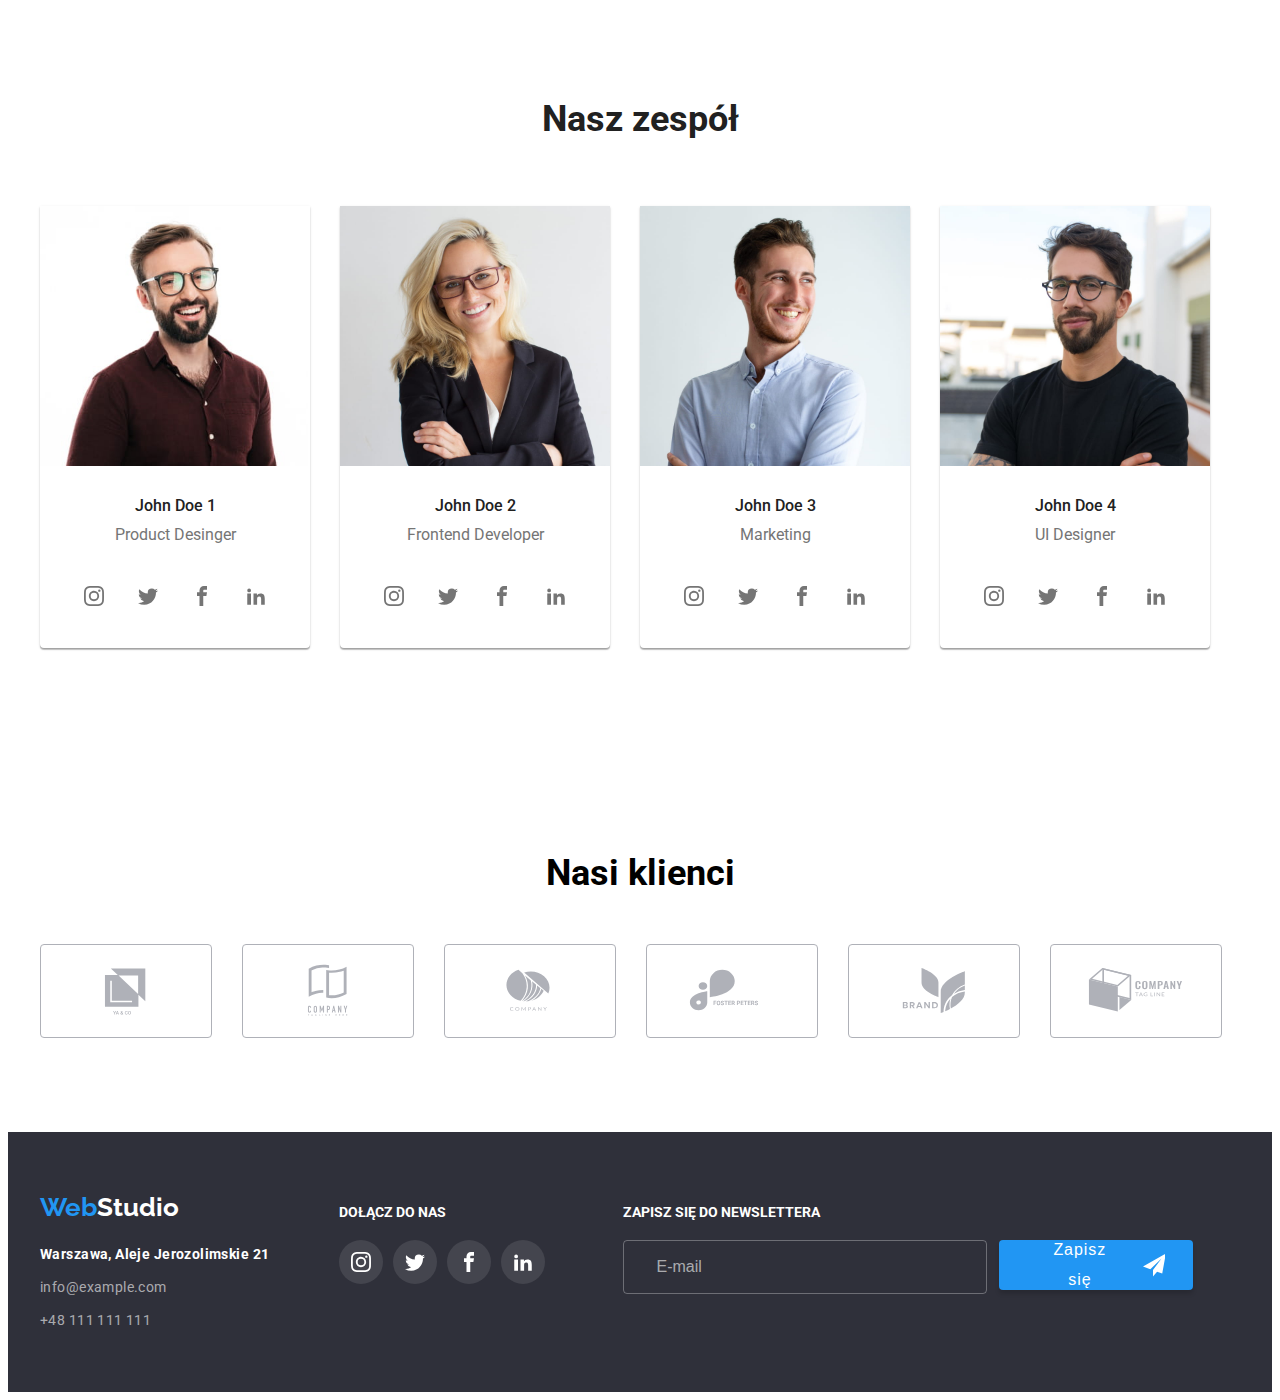
==== commit 1eff556e: "correct" ====
--- a/index.html
+++ b/index.html
@@ -50,7 +50,7 @@
           <ul class="header__nav-contact">
             <li>
               <a class="header__nav-link" href="mailto:info@devstudio.com">
-                <svg width="16" height="12">
+                <svg class="header__svg" width="16" height="12">
                   <use href="./images/icons.svg#icon-email"></use>
                 </svg>
                 info@devstudio.com
@@ -58,7 +58,7 @@
             </li>
             <li>
               <a class="header__nav-link" href="tel:+48111111111">
-                <svg width="10" height="16">
+                <svg class="header__svg" width="10" height="16">
                   <use href="./images/icons.svg#icon-tel"></use>
                 </svg>
                 +48 111 111 111
@@ -204,30 +204,30 @@
                     <p class="our-team__postion">Product Desinger</p>
                   </figcaption>
                   <ul class="social-icon">
-                    <li class="social-icon__svg-bg">
-                      <a href="#" class="social-icon__svg">
-                        <svg width="20" height="20">
+                    <li>
+                      <a class="social-icon__svg-bg" href="#">
+                        <svg class="social-icon__svg" width="20" height="20">
                           <use href="./images/icons.svg#icon-instagram"></use>
                         </svg>
                       </a>
                     </li>
-                    <li class="social-icon__svg-bg">
-                      <a href="#" class="social-icon__svg">
-                        <svg width="20" height="20">
+                    <li>
+                      <a class="social-icon__svg-bg" href="#">
+                        <svg class="social-icon__svg" width="20" height="20">
                           <use href="./images/icons.svg#icon-twitter"></use>
                         </svg>
                       </a>
                     </li>
-                    <li class="social-icon__svg-bg">
-                      <a href="#" class="social-icon__svg">
-                        <svg width="20" height="20">
+                    <li>
+                      <a class="social-icon__svg-bg" href="#">
+                        <svg class="social-icon__svg" width="20" height="20">
                           <use href="./images/icons.svg#icon-facebook"></use>
                         </svg>
                       </a>
                     </li>
-                    <li class="social-icon__svg-bg">
-                      <a href="#" class="social-icon__svg">
-                        <svg width="20" height="20">
+                    <li>
+                      <a class="social-icon__svg-bg" href="#">
+                        <svg class="social-icon__svg" width="20" height="20">
                           <use href="./images/icons.svg#icon-linkedin2"></use>
                         </svg>
                       </a>
@@ -249,30 +249,30 @@
                     <p class="our-team__postion">Frontend Developer</p>
                   </figcaption>
                   <ul class="social-icon">
-                    <li class="social-icon__svg-bg">
-                      <a href="#" class="social-icon__svg">
-                        <svg width="20" height="20">
+                    <li>
+                      <a class="social-icon__svg-bg" href="#">
+                        <svg class="social-icon__svg" width="20" height="20">
                           <use href="./images/icons.svg#icon-instagram"></use>
                         </svg>
                       </a>
                     </li>
-                    <li class="social-icon__svg-bg">
-                      <a href="#" class="social-icon__svg">
-                        <svg width="20" height="20">
+                    <li>
+                      <a class="social-icon__svg-bg" href="#">
+                        <svg class="social-icon__svg" width="20" height="20">
                           <use href="./images/icons.svg#icon-twitter"></use>
                         </svg>
                       </a>
                     </li>
-                    <li class="social-icon__svg-bg">
-                      <a href="#" class="social-icon__svg">
-                        <svg width="20" height="20">
+                    <li>
+                      <a class="social-icon__svg-bg" href="#">
+                        <svg class="social-icon__svg" width="20" height="20">
                           <use href="./images/icons.svg#icon-facebook"></use>
                         </svg>
                       </a>
                     </li>
-                    <li class="social-icon__svg-bg">
-                      <a href="#" class="social-icon__svg">
-                        <svg width="20" height="20">
+                    <li>
+                      <a class="social-icon__svg-bg" href="#">
+                        <svg class="social-icon__svg" width="20" height="20">
                           <use href="./images/icons.svg#icon-linkedin2"></use>
                         </svg>
                       </a>
@@ -294,30 +294,30 @@
                     <p class="our-team__postion">Marketing</p>
                   </figcaption>
                   <ul class="social-icon">
-                    <li class="social-icon__svg-bg">
-                      <a href="#" class="social-icon__svg">
-                        <svg width="20" height="20">
+                    <li>
+                      <a class="social-icon__svg-bg" href="#">
+                        <svg class="social-icon__svg" width="20" height="20">
                           <use href="./images/icons.svg#icon-instagram"></use>
                         </svg>
                       </a>
                     </li>
-                    <li class="social-icon__svg-bg">
-                      <a href="#" class="social-icon__svg">
-                        <svg width="20" height="20">
+                    <li>
+                      <a class="social-icon__svg-bg" href="#">
+                        <svg class="social-icon__svg" width="20" height="20">
                           <use href="./images/icons.svg#icon-twitter"></use>
                         </svg>
                       </a>
                     </li>
-                    <li class="social-icon__svg-bg">
-                      <a href="#" class="social-icon__svg">
-                        <svg width="20" height="20">
+                    <li>
+                      <a class="social-icon__svg-bg" href="#">
+                        <svg class="social-icon__svg" width="20" height="20">
                           <use href="./images/icons.svg#icon-facebook"></use>
                         </svg>
                       </a>
                     </li>
-                    <li class="social-icon__svg-bg">
-                      <a href="#" class="social-icon__svg">
-                        <svg width="20" height="20">
+                    <li>
+                      <a class="social-icon__svg-bg" href="#">
+                        <svg class="social-icon__svg" width="20" height="20">
                           <use href="./images/icons.svg#icon-linkedin2"></use>
                         </svg>
                       </a>
@@ -339,30 +339,30 @@
                     <p class="our-team__postion">UI Designer</p>
                   </figcaption>
                   <ul class="social-icon">
-                    <li class="social-icon__svg-bg">
-                      <a href="#" class="social-icon__svg">
-                        <svg width="20" height="20">
+                    <li>
+                      <a class="social-icon__svg-bg" href="#">
+                        <svg class="social-icon__svg" width="20" height="20">
                           <use href="./images/icons.svg#icon-instagram"></use>
                         </svg>
                       </a>
                     </li>
-                    <li class="social-icon__svg-bg">
-                      <a href="#" class="social-icon__svg">
-                        <svg width="20" height="20">
+                    <li>
+                      <a class="social-icon__svg-bg" href="#">
+                        <svg class="social-icon__svg" width="20" height="20">
                           <use href="./images/icons.svg#icon-twitter"></use>
                         </svg>
                       </a>
                     </li>
-                    <li class="social-icon__svg-bg">
-                      <a href="#" class="social-icon__svg">
-                        <svg width="20" height="20">
+                    <li>
+                      <a class="social-icon__svg-bg" href="#">
+                        <svg class="social-icon__svg" width="20" height="20">
                           <use href="./images/icons.svg#icon-facebook"></use>
                         </svg>
                       </a>
                     </li>
-                    <li class="social-icon__svg-bg">
-                      <a href="#" class="social-icon__svg">
-                        <svg width="20" height="20">
+                    <li>
+                      <a class="social-icon__svg-bg" href="#">
+                        <svg class="social-icon__svg" width="20" height="20">
                           <use href="./images/icons.svg#icon-linkedin2"></use>
                         </svg>
                       </a>
@@ -447,30 +447,30 @@
         <div class="footer__joinus-box">
           <h3 class="footer__joinus-heading">Dołącz do nas</h3>
             <ul class="footer__social-icons">
-              <li class="social-icon-svg-bg--footer">
-                <a href="#" class="social-icon__svg social-icon__svg--footer">
-                  <svg width="20" height="20">
+              <li>
+                <a class="social-icon__svg-bg social-icon__svg-bg--footer" href="#">
+                  <svg class="social-icon__svg social-icon__svg--footer" width="20" height="20">
                     <use href="./images/icons.svg#icon-instagram"></use>
                   </svg>
                 </a>
               </li>
               <li>
-                <a href="#" class="social-icon__svg social-icon__svg--footer">
-                  <svg width="20" height="20">
+                <a class="social-icon__svg-bg social-icon__svg-bg--footer" href="#">
+                  <svg class="social-icon__svg social-icon__svg--footer" width="20" height="20">
                     <use href="./images/icons.svg#icon-twitter"></use>
                   </svg>
                 </a>
               </li>
               <li>
-                <a href="#" class="social-icon__svg social-icon__svg--footer">
-                  <svg width="20" height="20">
+                <a class="social-icon__svg-bg social-icon__svg-bg--footer" href="#">
+                  <svg class="social-icon__svg social-icon__svg--footer" width="20" height="20">
                     <use href="./images/icons.svg#icon-facebook"></use>
                   </svg>
                 </a>
               </li>
               <li>
-                <a href="#" class="social-icon__svg social-icon__svg--footer">
-                  <svg width="20" height="20">
+                <a class="social-icon__svg-bg social-icon__svg-bg--footer" href="#">
+                  <svg class="social-icon__svg social-icon__svg--footer" width="20" height="20">
                     <use href="./images/icons.svg#icon-linkedin2"></use>
                   </svg>
                 </a>
--- a/css/main.min.css
+++ b/css/main.min.css
@@ -1 +1 @@
-body{font-family:"Roboto"}body h1,body h2,body h3,body h4,body ul,body p{margin:0;padding:0}body ul{list-style:none}body img{vertical-align:middle}body a{text-decoration:none}.container{width:1200px;padding:0 15px;margin:0 auto}.section{padding:94px 0}.header{padding:24px 0px 25px;border-bottom:1px solid #ececec}.header__wrapper{display:-webkit-box;display:-ms-flexbox;display:flex;-webkit-box-pack:justify;-ms-flex-pack:justify;justify-content:space-between;-webkit-box-align:center;-ms-flex-align:center;align-items:center}.header__nav{display:-webkit-box;display:-ms-flexbox;display:flex;-webkit-box-align:center;-ms-flex-align:center;align-items:center;gap:93px}.header__nav-list{display:-webkit-box;display:-ms-flexbox;display:flex;gap:46px}.header__nav-item{position:relative;display:block;font-weight:500;font-size:14px;color:#212121;text-decoration:none;cursor:pointer;-webkit-transition:color 250ms cubic-bezier(0.4, 0, 0.2, 1);transition:color 250ms cubic-bezier(0.4, 0, 0.2, 1)}.header__nav-item:hover,.header__nav-item:focus{color:#2196f3}.header__nav-item:is(:hover,:focus)::after{content:"";position:absolute;top:45px;left:0;width:100%;height:4px;border-radius:2px;background-color:#2196f3;pointer-events:none}.header__nav-item--active{color:#2196f3}.header__nav-item--active::after{content:"";position:absolute;top:45px;left:0;width:100%;height:4px;border-radius:2px;background-color:#2196f3;pointer-events:none}.header__nav-contact{display:-webkit-box;display:-ms-flexbox;display:flex;-webkit-box-align:center;-ms-flex-align:center;align-items:center;list-style:none}.header__nav-link{font-weight:500;font-size:14px;line-height:16px;letter-spacing:.02em;margin-left:30px;color:#757575;-webkit-transition:250ms cubic-bezier(0.4, 0, 0.2, 1);transition:250ms cubic-bezier(0.4, 0, 0.2, 1)}.header__nav-link:hover,.header__nav-link:focus{color:#2196f3;fill:currentColor}.header__nav-link svg{vertical-align:middle;fill:#757575;margin-right:10px}.logo{font-family:"Raleway";font-style:normal;font-weight:700;font-size:26px;text-decoration:none;color:#2196f3}.logo__studio{color:#212121}.logo__studio--white{color:#fff}.slider{background:#2f303a;background-image:-webkit-gradient(linear, left top, left bottom, from(rgba(47, 48, 58, 0.4)), to(rgba(47, 48, 58, 0.4))),url("../images/bgbanner.jpg");background-image:linear-gradient(rgba(47, 48, 58, 0.4), rgba(47, 48, 58, 0.4)),url("../images/bgbanner.jpg");background-position:center;background-repeat:no-repeat}.slider__wrapper{display:-webkit-box;display:-ms-flexbox;display:flex;-webkit-box-orient:vertical;-webkit-box-direction:normal;-ms-flex-direction:column;flex-direction:column;-webkit-box-pack:center;-ms-flex-pack:center;justify-content:center;-webkit-box-align:center;-ms-flex-align:center;align-items:center}.slider__title{font-weight:900;font-size:44px;line-height:60px;color:#fff;text-align:center;margin:106px 252px 30px;letter-spacing:.06em}.slider__button{padding:10px 42px 10px 41px;margin-bottom:106px;font-weight:700;font-size:16px;line-height:1.875;letter-spacing:.06em;cursor:pointer;border-radius:4px;border:none;color:#fff;background-color:#2196f3;-webkit-box-shadow:0px 4px 4px rgba(0,0,0,.15);box-shadow:0px 4px 4px rgba(0,0,0,.15);-webkit-transition-property:color,background-color,-webkit-transform;transition-property:color,background-color,-webkit-transform;transition-property:transform,color,background-color;transition-property:transform,color,background-color,-webkit-transform;-webkit-transition:250ms cubic-bezier(0.4, 0, 0.2, 1);transition:250ms cubic-bezier(0.4, 0, 0.2, 1)}.slider__button:hover{-webkit-transform:scale(1.1);transform:scale(1.1);color:#2196f3 !important;background-color:#fff !important}.articles{display:-webkit-box;display:-ms-flexbox;display:flex;gap:30px}.articles__title{font-weight:700;font-size:14px;color:#212121;text-transform:uppercase;padding-bottom:10px}.articles__content{font-size:14px;color:#757575;letter-spacing:.03em;line-height:24px}.articles__icon-bg{background:#f5f4fa;border-radius:4px;width:270px;height:120px;margin-bottom:30px;display:-webkit-box;display:-ms-flexbox;display:flex;-webkit-box-pack:center;-ms-flex-pack:center;justify-content:center}.articles__icon{margin-top:25px;margin-bottom:25px}.what-we-do{margin-top:-94px}.what-we-do__list{list-style:none;display:-webkit-box;display:-ms-flexbox;display:flex;gap:30px}.what-we-do__img{display:block}.what-we-do__heading{font-weight:700;font-size:36px;text-align:center;margin-bottom:50px;color:#212121}.what-we-do__bg-description{width:370px;height:70px;background-color:rgba(47,48,58,.8);position:relative;bottom:70px;margin-bottom:-70px}.what-we-do__title{font-weight:700;font-style:bold;font-size:14px;text-align:center;padding:27px;color:#fff;text-transform:uppercase;letter-spacing:.03em}.our-team{font-style:normal}.our-team__bg{background:#f5f4fa}.our-team__heading{font-weight:700;font-size:36px;text-align:center;margin-bottom:50px;color:#212121}.our-team__figure{background:#fff;margin-left:0px;margin-right:30px;gap:50px;-webkit-box-shadow:0px 1px 3px rgba(0,0,0,.12),0px 1px 1px rgba(0,0,0,.14),0px 2px 1px rgba(0,0,0,.2);box-shadow:0px 1px 3px rgba(0,0,0,.12),0px 1px 1px rgba(0,0,0,.14),0px 2px 1px rgba(0,0,0,.2);border-radius:0px 0px 4px 4px}.our-team__list{list-style:none;font-size:16px;display:-webkit-box;display:-ms-flexbox;display:flex;gap:30}.our-team__name{font-weight:500;font-size:16px;text-align:center;color:#212121;padding-top:30px}.our-team__postion{font-weight:400;font-size:16px;text-align:center;color:#757575;padding-top:10px;padding-bottom:30px}.our-customers{font-style:normal}.our-customers__heading{font-weight:700;font-size:36px;text-align:center}.our-customers__list{list-style:none;display:-webkit-box;display:-ms-flexbox;display:flex;gap:30px}.our-customers__bg{width:170px;height:92px;border:1px solid #afb1b8;border-radius:4px;margin-top:50px;-webkit-transition:border-color 250ms cubic-bezier(0.4, 0, 0.2, 1);transition:border-color 250ms cubic-bezier(0.4, 0, 0.2, 1)}.our-customers__bg:hover,.our-customers__bg:focus{border-color:#2196f3;cursor:pointer}.our-customers__icon{display:-webkit-box;display:-ms-flexbox;display:flex;margin:16px 32px 16px 32px;fill:#afb1b8;-webkit-transition:fill 250ms cubic-bezier(0.4, 0, 0.2, 1);transition:fill 250ms cubic-bezier(0.4, 0, 0.2, 1)}.our-customers__icon:hover{fill:#2196f3}.portfolio-nav{list-style:none;display:-webkit-box;display:-ms-flexbox;display:flex;size:100%;gap:8px}.portfolio-nav__box{margin-top:94px;-webkit-box-pack:center;-ms-flex-pack:center;justify-content:center}.portfolio-nav__button{font-size:16px;font-weight:500;line-height:26px;cursor:pointer;border-radius:4px;border:none;background:#f5f4fa;-webkit-box-shadow:none;box-shadow:none;-webkit-transition-duration:.4s;transition-duration:.4s;width:121px;height:38px;-webkit-transform:color 250ms cubic-bezier(0.4, 0, 0.2, 1);transform:color 250ms cubic-bezier(0.4, 0, 0.2, 1);text-decoration:none}.portfolio-nav__button:hover,.portfolio-nav__button:focus{color:#fff;background-color:#2196f3;-webkit-box-shadow:0px 3px 1px rgba(0,0,0,.1),0px 1px 2px rgba(0,0,0,.08),0px 2px 2px rgba(0,0,0,.12);box-shadow:0px 3px 1px rgba(0,0,0,.1),0px 1px 2px rgba(0,0,0,.08),0px 2px 2px rgba(0,0,0,.12)}.portfolio{display:-webkit-box;display:-ms-flexbox;display:flex}.portfolio__grid{-ms-flex-wrap:wrap;flex-wrap:wrap;gap:30px}.portfolio__box{margin-top:50px;margin-bottom:94px}.portfolio__list{font-family:"Roboto";font-style:normal;line-height:30px;letter-spacing:.03em;list-style:none;width:calc((100% - 60px)/3)}.portfolio__list:hover{-webkit-box-shadow:0px 1px 1px rgba(0,0,0,.12),0px 4px 4px rgba(0,0,0,.06),1px 4px 6px rgba(0,0,0,.16);box-shadow:0px 1px 1px rgba(0,0,0,.12),0px 4px 4px rgba(0,0,0,.06),1px 4px 6px rgba(0,0,0,.16);-webkit-transition:-webkit-box-shadow 250ms cubic-bezier(0.4, 0, 0.2, 1);transition:-webkit-box-shadow 250ms cubic-bezier(0.4, 0, 0.2, 1);transition:box-shadow 250ms cubic-bezier(0.4, 0, 0.2, 1);transition:box-shadow 250ms cubic-bezier(0.4, 0, 0.2, 1), -webkit-box-shadow 250ms cubic-bezier(0.4, 0, 0.2, 1)}.portfolio__figure{width:370px;background-color:#fff;margin:0 auto;cursor:pointer;position:relative;overflow:hidden}.portfolio__img-box{position:relative;overflow:hidden}.portfolio__overlay{position:absolute;top:0px;bottom:0px;background-color:rgba(33,150,243,.9);-webkit-transform:translateY(100%);transform:translateY(100%);-webkit-transition:250ms cubic-bezier(0.4, 0, 0.2, 1);transition:250ms cubic-bezier(0.4, 0, 0.2, 1)}.portfolio__content{font-size:16px;margin-left:24px;color:#fff;padding-top:4px;padding-bottom:20px}.portfolio__figcaption-box{border-right:1px solid #eee;border-left:1px solid #eee;border-bottom:1px solid #eee}.portfolio__title{font-weight:700;font-size:18px;margin-left:24px;color:#212121;padding-top:20px}.portfolio__pull-out-box{font-style:normal;height:294px;width:370px;font-size:18px;line-height:1.56;letter-spacing:.03em;color:#fff;margin-left:0px;padding:49px 45px 49px 24px;line-height:1.56}.portfolio__dscr{font-weight:400;font-size:16px;line-height:30px;color:#757575;letter-spacing:.03em;margin-left:24px;padding-bottom:20px}.portfolio__figure:hover .portfolio__overlay{-webkit-transform:translateY(0);transform:translateY(0)}.footer>.container{display:-webkit-box;display:-ms-flexbox;display:flex}.footer{padding:60px 0}.footer__bg{background:#2f303a}.footer__adress{font-style:normal;font-size:14px;line-height:24px;letter-spacing:.03em;text-decoration:none;padding-top:20px}.footer__location{font-weight:bold;color:#fff;-webkit-transition:color 250ms cubic-bezier(0.4, 0, 0.2, 1);transition:color 250ms cubic-bezier(0.4, 0, 0.2, 1)}.footer__location:hover,.footer__location:focus{color:#2196f3}.footer__contact{margin-top:9px;color:rgba(255,255,255,.6);-webkit-transition:color 250ms cubic-bezier(0.4, 0, 0.2, 1);transition:color 250ms cubic-bezier(0.4, 0, 0.2, 1);text-decoration:none;display:-webkit-box;display:-ms-flexbox;display:flex;padding:0px}.footer__contact:hover,.footer__contact:focus{color:#2196f3}.footer__joinus-box{width:206px;height:80px;padding-top:12px;margin-left:70px}.footer__joinus-heading{margin-bottom:20px;text-transform:uppercase;font-weight:700;font-size:14px;color:#fff}.footer__social-icons{display:-webkit-box;display:-ms-flexbox;display:flex;gap:10px}.footer__newsletter{width:570px;height:86px;margin-left:78px;margin-top:12px}.footer__sub-box{display:-webkit-box;display:-ms-flexbox;display:flex}.footer__button-subscribe{display:-webkit-box;display:-ms-flexbox;display:flex;-webkit-box-align:center;-ms-flex-align:center;align-items:center;-webkit-box-pack:center;-ms-flex-pack:center;justify-content:center;height:50px;border:none;border-radius:4px;background-color:#2196f3;margin-left:12px;-webkit-box-shadow:0px 4px 4px rgba(0,0,0,.15);box-shadow:0px 4px 4px rgba(0,0,0,.15);padding:0px 28px 0px 42px;gap:24px;-webkit-transition:background-color 250ms cubic-bezier(0.4, 0, 0.2, 1);transition:background-color 250ms cubic-bezier(0.4, 0, 0.2, 1)}.footer__button-subscribe:hover,.footer__button-subscribe:focus{background-color:rgba(255,255,255,.1);cursor:pointer}.footer__sub-button-text{font-size:16px;line-height:1.875;letter-spacing:.06em;color:#fff}.footer__icon-send-sub{fill:#fff}.footer__form-sub{width:358px;height:50px;background-color:rgba(0,0,0,0);border-radius:4px;color:rgba(255,255,255,.6);border:1px solid rgba(255,255,255,.3);padding-left:16px}.footer__form-sub::-webkit-input-placeholder{font-size:16px;color:rgba(255,255,255,.6);padding-left:16px}.footer__form-sub::-moz-placeholder{font-size:16px;color:rgba(255,255,255,.6);padding-left:16px}.footer__form-sub:-ms-input-placeholder{font-size:16px;color:rgba(255,255,255,.6);padding-left:16px}.footer__form-sub::-ms-input-placeholder{font-size:16px;color:rgba(255,255,255,.6);padding-left:16px}.footer__form-sub::placeholder{font-size:16px;color:rgba(255,255,255,.6);padding-left:16px}.footer__title-newsletter{text-transform:uppercase;font-weight:700;font-style:bold;font-size:14px;line-height:16px;color:#fff;margin-bottom:20px}.social-icon{display:-webkit-box;display:-ms-flexbox;display:flex;-webkit-box-pack:center;-ms-flex-pack:center;justify-content:center;padding-bottom:30px;gap:10px}.social-icon__svg{display:-webkit-box;display:-ms-flexbox;display:flex;fill:#afb1b8;padding:12px}.social-icon__svg:focus,.social-icon__svg:hover{background-color:#2196f3;-webkit-transition:background-color 250ms cubic-bezier(0.4, 0, 0.2, 1);transition:background-color 250ms cubic-bezier(0.4, 0, 0.2, 1);fill:#fff;border-radius:50%;width:44px;height:44px}.social-icon__svg--footer{background-color:rgba(255,255,255,.1);-webkit-transition:background-color 250ms cubic-bezier(0.4, 0, 0.2, 1);transition:background-color 250ms cubic-bezier(0.4, 0, 0.2, 1);border-radius:50%;fill:#fff}.social-icon__svg-bg{background-color:#fff;-webkit-transition:fill 250ms cubic-bezier(0.4, 0, 0.2, 1);transition:fill 250ms cubic-bezier(0.4, 0, 0.2, 1)}.social-icon_svg-bg--footer:hover,.social-icon_svg-bg--footer:focus{background-color:#2196f3;border-radius:50%;gap:10px;cursor:pointer}.is-hidden{visibility:hidden;opacity:0;pointer-events:none;-webkit-transition:opacity 500ms ease,visibility 500ms ease;transition:opacity 500ms ease,visibility 500ms ease}.modal-backdrop{position:fixed;display:-webkit-box;display:-ms-flexbox;display:flex;-webkit-box-pack:center;-ms-flex-pack:center;justify-content:center;-webkit-box-align:center;-ms-flex-align:center;align-items:center;background-color:rgba(0,0,0,.2);inset:0}.modal-box{position:relative;width:528px;border-radius:4px;background-color:#fff;-webkit-transition:-webkit-transform .6s;transition:-webkit-transform .6s;transition:transform .6s;transition:transform .6s, -webkit-transform .6s;-webkit-transition-timing-function:ease;transition-timing-function:ease;padding:40px;text-align:center}.modal-close-btn{position:absolute;right:8px;top:8px;width:30px;height:30px;border:1px solid rgba(0,0,0,.1);background-color:inherit;border-radius:50%;background-color:#fff;cursor:pointer}.modal-close-btn-x{display:block}.modal-backdrop.is-hidden .modal-box{-webkit-transform:scale(0);transform:scale(0)}.form{font-family:Roboto}.title-form{font-style:bold;font-size:20px;line-height:23px;color:#212121;text-align:center;margin-bottom:30px}.field-name-form{display:block;font-style:regular;font-size:12px;line-height:14px;color:#757575;margin-bottom:4px;text-align:start}.form-field{width:448px;height:40px;margin-bottom:10px;border:solid 1px;border-radius:4px;border-color:rgba(33,33,33,.2);padding-left:40px}.form-field:focus{border-color:#2196f3 !important;outline:none}.form-field:focus+svg{fill:#2196f3;-webkit-transition:border-color 250ms cubic-bezier(0.4, 0, 0.2, 1);transition:border-color 250ms cubic-bezier(0.4, 0, 0.2, 1)}.form-field-comment{width:448px;height:120px;margin-bottom:20px;border:solid 1px;border-radius:4px;border-color:rgba(33,33,33,.2);-webkit-transition:border-color 250ms cubic-bezier(0.4, 0, 0.2, 1);transition:border-color 250ms cubic-bezier(0.4, 0, 0.2, 1)}textarea{width:416px;height:96px;font-size:12px;color:rgba(117,117,117,.5);letter-spacing:.01em;padding:16px 12px 16px 12px}.form-field-comment:hover,.form-field-comment:focus{border-color:#2196f3}.icon-form{position:absolute;left:55px;margin-top:20px;-webkit-transform:translateY(-50%);transform:translateY(-50%);fill:#212121;-webkit-transition:250ms cubic-bezier(0.4, 0, 0.2, 1);transition:250ms cubic-bezier(0.4, 0, 0.2, 1)}.privacy-box{display:-webkit-box;display:-ms-flexbox;display:flex;gap:7px;margin-bottom:30px;text-align:center;-webkit-box-align:center;-ms-flex-align:center;align-items:center;cursor:pointer;margin-left:14px}.checkbox-wrapper{position:relative;width:16px}.checkbox-hidden{display:none}.checkbox-not-checked{position:absolute;-webkit-transform:translate(0%, -50%);transform:translate(0%, -50%);top:0;left:0;opacity:1}.checkbox-checked{position:absolute;-webkit-transform:translate(0%, -50%);transform:translate(0%, -50%);top:0;left:0;opacity:0;z-index:1}.checkbox-hidden:checked~.checkbox-checked{opacity:1}.checkbox-hidden:checked+.checkbox-not-checked{opacity:0}.text-privacy-form{font-style:regular;font-size:14px;line-height:24px;color:#757575}.text-privacy-form a{color:#2196f3}.button-submit{width:200px;height:50px;background-color:#2196f3;color:#fff;border:none;border-radius:4px;letter-spacing:.06em;cursor:pointer;-webkit-box-shadow:0px 4px 4px rgba(0,0,0,.15);box-shadow:0px 4px 4px rgba(0,0,0,.15);-webkit-transition:250ms cubic-bezier(0.4, 0, 0.2, 1);transition:250ms cubic-bezier(0.4, 0, 0.2, 1)}.button-submit:hover,.button-submit:focus{-webkit-transform:scale(1.1);transform:scale(1.1)}/*# sourceMappingURL=main.min.css.map */+body{font-family:"Roboto"}body h1,body h2,body h3,body h4,body ul,body p{margin:0;padding:0}body ul{list-style:none}body img{vertical-align:middle}body a{text-decoration:none}.container{width:1200px;padding:0 15px;margin:0 auto}.section{padding:94px 0}.header{padding:24px 0px 25px;border-bottom:1px solid #ececec}.header__wrapper{display:-webkit-box;display:-ms-flexbox;display:flex;-webkit-box-pack:justify;-ms-flex-pack:justify;justify-content:space-between;-webkit-box-align:center;-ms-flex-align:center;align-items:center}.header__nav{display:-webkit-box;display:-ms-flexbox;display:flex;-webkit-box-align:center;-ms-flex-align:center;align-items:center;gap:93px}.header__nav-list{display:-webkit-box;display:-ms-flexbox;display:flex;gap:46px}.header__nav-item{position:relative;display:block;font-weight:500;font-size:14px;color:#212121;text-decoration:none;cursor:pointer;-webkit-transition:color 250ms cubic-bezier(0.4, 0, 0.2, 1);transition:color 250ms cubic-bezier(0.4, 0, 0.2, 1)}.header__nav-item:hover,.header__nav-item:focus{color:#2196f3}.header__nav-item:is(:hover,:focus)::after{content:"";position:absolute;top:45px;left:0;width:100%;height:4px;border-radius:2px;background-color:#2196f3;pointer-events:none}.header__nav-item--active{color:#2196f3}.header__nav-item--active::after{content:"";position:absolute;top:45px;left:0;width:100%;height:4px;border-radius:2px;background-color:#2196f3;pointer-events:none}.header__nav-contact{display:-webkit-box;display:-ms-flexbox;display:flex;-webkit-box-align:center;-ms-flex-align:center;align-items:center;list-style:none}.header__nav-link{font-weight:500;font-size:14px;line-height:16px;letter-spacing:.02em;margin-left:30px;color:#757575;fill:currentColor;-webkit-transition:color 250ms cubic-bezier(0.4, 0, 0.2, 1);transition:color 250ms cubic-bezier(0.4, 0, 0.2, 1)}.header__nav-link:is(:hover,:focus){color:#2196f3}.header__svg{vertical-align:middle;margin-right:10px;-webkit-transition:fill 250ms cubic-bezier(0.4, 0, 0.2, 1);transition:fill 250ms cubic-bezier(0.4, 0, 0.2, 1)}.logo{font-family:"Raleway";font-style:normal;font-weight:700;font-size:26px;text-decoration:none;color:#2196f3}.logo__studio{color:#212121}.logo__studio--white{color:#fff}.slider{background:#2f303a;background-image:-webkit-gradient(linear, left top, left bottom, from(rgba(47, 48, 58, 0.4)), to(rgba(47, 48, 58, 0.4))),url("../images/bgbanner.jpg");background-image:linear-gradient(rgba(47, 48, 58, 0.4), rgba(47, 48, 58, 0.4)),url("../images/bgbanner.jpg");background-position:center;background-repeat:no-repeat}.slider__wrapper{display:-webkit-box;display:-ms-flexbox;display:flex;-webkit-box-orient:vertical;-webkit-box-direction:normal;-ms-flex-direction:column;flex-direction:column;-webkit-box-pack:center;-ms-flex-pack:center;justify-content:center;-webkit-box-align:center;-ms-flex-align:center;align-items:center}.slider__title{font-weight:900;font-size:44px;line-height:60px;color:#fff;text-align:center;margin:106px 252px 30px;letter-spacing:.06em}.slider__button{padding:10px 42px 10px 41px;margin-bottom:106px;font-weight:700;font-size:16px;line-height:1.875;letter-spacing:.06em;cursor:pointer;border-radius:4px;border:none;color:#fff;background-color:#2196f3;-webkit-box-shadow:0px 4px 4px rgba(0,0,0,.15);box-shadow:0px 4px 4px rgba(0,0,0,.15);-webkit-transition-property:color,background-color,-webkit-transform;transition-property:color,background-color,-webkit-transform;transition-property:transform,color,background-color;transition-property:transform,color,background-color,-webkit-transform;-webkit-transition:250ms cubic-bezier(0.4, 0, 0.2, 1);transition:250ms cubic-bezier(0.4, 0, 0.2, 1)}.slider__button:hover{-webkit-transform:scale(1.1);transform:scale(1.1);color:#2196f3 !important;background-color:#fff !important}.articles{display:-webkit-box;display:-ms-flexbox;display:flex;gap:30px}.articles__title{font-weight:700;font-size:14px;color:#212121;text-transform:uppercase;padding-bottom:10px}.articles__content{font-size:14px;color:#757575;letter-spacing:.03em;line-height:24px}.articles__icon-bg{background:#f5f4fa;border-radius:4px;width:270px;height:120px;margin-bottom:30px;display:-webkit-box;display:-ms-flexbox;display:flex;-webkit-box-pack:center;-ms-flex-pack:center;justify-content:center}.articles__icon{margin-top:25px;margin-bottom:25px}.what-we-do{margin-top:-94px}.what-we-do__list{list-style:none;display:-webkit-box;display:-ms-flexbox;display:flex;gap:30px}.what-we-do__img{display:block}.what-we-do__heading{font-weight:700;font-size:36px;text-align:center;margin-bottom:50px;color:#212121}.what-we-do__bg-description{width:370px;height:70px;background-color:rgba(47,48,58,.8);position:relative;bottom:70px;margin-bottom:-70px}.what-we-do__title{font-weight:700;font-style:bold;font-size:14px;text-align:center;padding:27px;color:#fff;text-transform:uppercase;letter-spacing:.03em}.our-team{font-style:normal}.our-team__bg{background:#f5f4fa}.our-team__heading{font-weight:700;font-size:36px;text-align:center;margin-bottom:50px;color:#212121}.our-team__figure{background:#fff;margin-left:0px;margin-right:30px;gap:50px;-webkit-box-shadow:0px 1px 3px rgba(0,0,0,.12),0px 1px 1px rgba(0,0,0,.14),0px 2px 1px rgba(0,0,0,.2);box-shadow:0px 1px 3px rgba(0,0,0,.12),0px 1px 1px rgba(0,0,0,.14),0px 2px 1px rgba(0,0,0,.2);border-radius:0px 0px 4px 4px}.our-team__list{list-style:none;font-size:16px;display:-webkit-box;display:-ms-flexbox;display:flex;gap:30}.our-team__name{font-weight:500;font-size:16px;text-align:center;color:#212121;padding-top:30px}.our-team__postion{font-weight:400;font-size:16px;text-align:center;color:#757575;padding-top:10px;padding-bottom:30px}.our-customers{font-style:normal}.our-customers__heading{font-weight:700;font-size:36px;text-align:center}.our-customers__list{list-style:none;display:-webkit-box;display:-ms-flexbox;display:flex;gap:30px}.our-customers__bg{width:170px;height:92px;border:1px solid #afb1b8;border-radius:4px;margin-top:50px;-webkit-transition:border-color 250ms cubic-bezier(0.4, 0, 0.2, 1);transition:border-color 250ms cubic-bezier(0.4, 0, 0.2, 1);cursor:pointer}.our-customers__bg:is(:hover,:focus){border-color:#2196f3}.our-customers__icon{display:-webkit-box;display:-ms-flexbox;display:flex;margin:16px 32px 16px 32px;fill:#afb1b8;-webkit-transition:fill 250ms cubic-bezier(0.4, 0, 0.2, 1);transition:fill 250ms cubic-bezier(0.4, 0, 0.2, 1)}.our-customers__bg:is(:hover,:focus)>.our-customers__icon{fill:#2196f3}.portfolio-nav{list-style:none;display:-webkit-box;display:-ms-flexbox;display:flex;size:100%;gap:8px}.portfolio-nav__box{margin-top:94px;-webkit-box-pack:center;-ms-flex-pack:center;justify-content:center}.portfolio-nav__button{font-size:16px;font-weight:500;line-height:26px;cursor:pointer;border-radius:4px;border:none;background:#f5f4fa;-webkit-box-shadow:none;box-shadow:none;-webkit-transition-duration:.4s;transition-duration:.4s;width:121px;height:38px;-webkit-transform:color 250ms cubic-bezier(0.4, 0, 0.2, 1);transform:color 250ms cubic-bezier(0.4, 0, 0.2, 1);text-decoration:none}.portfolio-nav__button:hover,.portfolio-nav__button:focus{color:#fff;background-color:#2196f3;-webkit-box-shadow:0px 3px 1px rgba(0,0,0,.1),0px 1px 2px rgba(0,0,0,.08),0px 2px 2px rgba(0,0,0,.12);box-shadow:0px 3px 1px rgba(0,0,0,.1),0px 1px 2px rgba(0,0,0,.08),0px 2px 2px rgba(0,0,0,.12)}.portfolio{display:-webkit-box;display:-ms-flexbox;display:flex}.portfolio__grid{-ms-flex-wrap:wrap;flex-wrap:wrap;gap:30px}.portfolio__box{margin-top:50px;margin-bottom:94px}.portfolio__list{font-family:"Roboto";font-style:normal;line-height:30px;letter-spacing:.03em;list-style:none;width:calc((100% - 60px)/3)}.portfolio__list:hover{-webkit-box-shadow:0px 1px 1px rgba(0,0,0,.12),0px 4px 4px rgba(0,0,0,.06),1px 4px 6px rgba(0,0,0,.16);box-shadow:0px 1px 1px rgba(0,0,0,.12),0px 4px 4px rgba(0,0,0,.06),1px 4px 6px rgba(0,0,0,.16);-webkit-transition:-webkit-box-shadow 250ms cubic-bezier(0.4, 0, 0.2, 1);transition:-webkit-box-shadow 250ms cubic-bezier(0.4, 0, 0.2, 1);transition:box-shadow 250ms cubic-bezier(0.4, 0, 0.2, 1);transition:box-shadow 250ms cubic-bezier(0.4, 0, 0.2, 1), -webkit-box-shadow 250ms cubic-bezier(0.4, 0, 0.2, 1)}.portfolio__figure{width:370px;background-color:#fff;margin:0 auto;cursor:pointer;position:relative;overflow:hidden}.portfolio__img-box{position:relative;overflow:hidden}.portfolio__overlay{position:absolute;top:0px;bottom:0px;background-color:rgba(33,150,243,.9);-webkit-transform:translateY(100%);transform:translateY(100%);-webkit-transition:250ms cubic-bezier(0.4, 0, 0.2, 1);transition:250ms cubic-bezier(0.4, 0, 0.2, 1)}.portfolio__content{font-size:16px;margin-left:24px;color:#fff;padding-top:4px;padding-bottom:20px}.portfolio__figcaption-box{border-right:1px solid #eee;border-left:1px solid #eee;border-bottom:1px solid #eee}.portfolio__title{font-weight:700;font-size:18px;margin-left:24px;color:#212121;padding-top:20px}.portfolio__pull-out-box{font-style:normal;height:294px;width:370px;font-size:18px;line-height:1.56;letter-spacing:.03em;color:#fff;margin-left:0px;padding:49px 45px 49px 24px;line-height:1.56}.portfolio__dscr{font-weight:400;font-size:16px;line-height:30px;color:#757575;letter-spacing:.03em;margin-left:24px;padding-bottom:20px}.portfolio__figure:hover .portfolio__overlay{-webkit-transform:translateY(0);transform:translateY(0)}.footer>.container{display:-webkit-box;display:-ms-flexbox;display:flex}.footer{padding:60px 0}.footer__bg{background:#2f303a}.footer__adress{font-style:normal;font-size:14px;line-height:24px;letter-spacing:.03em;text-decoration:none;padding-top:20px}.footer__location{font-weight:bold;color:#fff;-webkit-transition:color 250ms cubic-bezier(0.4, 0, 0.2, 1);transition:color 250ms cubic-bezier(0.4, 0, 0.2, 1)}.footer__location:hover,.footer__location:focus{color:#2196f3}.footer__contact{margin-top:9px;color:rgba(255,255,255,.6);-webkit-transition:color 250ms cubic-bezier(0.4, 0, 0.2, 1);transition:color 250ms cubic-bezier(0.4, 0, 0.2, 1);text-decoration:none;display:-webkit-box;display:-ms-flexbox;display:flex;padding:0px}.footer__contact:hover,.footer__contact:focus{color:#2196f3}.footer__joinus-box{width:206px;height:80px;padding-top:12px;margin-left:70px}.footer__joinus-heading{margin-bottom:20px;text-transform:uppercase;font-weight:700;font-size:14px;color:#fff}.footer__social-icons{display:-webkit-box;display:-ms-flexbox;display:flex;gap:10px}.footer__newsletter{width:570px;height:86px;margin-left:78px;margin-top:12px}.footer__sub-box{display:-webkit-box;display:-ms-flexbox;display:flex}.footer__button-subscribe{display:-webkit-box;display:-ms-flexbox;display:flex;-webkit-box-align:center;-ms-flex-align:center;align-items:center;-webkit-box-pack:center;-ms-flex-pack:center;justify-content:center;height:50px;border:none;border-radius:4px;background-color:#2196f3;margin-left:12px;-webkit-box-shadow:0px 4px 4px rgba(0,0,0,.15);box-shadow:0px 4px 4px rgba(0,0,0,.15);padding:0px 28px 0px 42px;gap:24px;-webkit-transition:background-color 250ms cubic-bezier(0.4, 0, 0.2, 1);transition:background-color 250ms cubic-bezier(0.4, 0, 0.2, 1)}.footer__button-subscribe:hover,.footer__button-subscribe:focus{background-color:rgba(255,255,255,.1);cursor:pointer}.footer__sub-button-text{font-size:16px;line-height:1.875;letter-spacing:.06em;color:#fff}.footer__icon-send-sub{fill:#fff}.footer__form-sub{width:358px;height:50px;background-color:rgba(0,0,0,0);border-radius:4px;color:rgba(255,255,255,.6);border:1px solid rgba(255,255,255,.3);padding-left:16px}.footer__form-sub::-webkit-input-placeholder{font-size:16px;color:rgba(255,255,255,.6);padding-left:16px}.footer__form-sub::-moz-placeholder{font-size:16px;color:rgba(255,255,255,.6);padding-left:16px}.footer__form-sub:-ms-input-placeholder{font-size:16px;color:rgba(255,255,255,.6);padding-left:16px}.footer__form-sub::-ms-input-placeholder{font-size:16px;color:rgba(255,255,255,.6);padding-left:16px}.footer__form-sub::placeholder{font-size:16px;color:rgba(255,255,255,.6);padding-left:16px}.footer__title-newsletter{text-transform:uppercase;font-weight:700;font-style:bold;font-size:14px;line-height:16px;color:#fff;margin-bottom:20px}.social-icon{display:-webkit-box;display:-ms-flexbox;display:flex;-webkit-box-pack:center;-ms-flex-pack:center;justify-content:center;padding-bottom:30px;gap:10px}.social-icon__svg-bg{display:-webkit-box;display:-ms-flexbox;display:flex;-webkit-box-pack:center;-ms-flex-pack:center;justify-content:center;-webkit-box-align:center;-ms-flex-align:center;align-items:center;background-color:rgba(0,0,0,0);border-radius:50%;width:44px;height:44px;-webkit-transition-property:background-color,fill;transition-property:background-color,fill;-webkit-transition:250ms cubic-bezier(0.4, 0, 0.2, 1);transition:250ms cubic-bezier(0.4, 0, 0.2, 1)}.social-icon__svg-bg--footer{background-color:rgba(255,255,255,.1)}.social-icon__svg-bg:hover,.social-icon__svg-bg:focus{background-color:#2196f3}.social-icon__svg-bg:is(:hover,:focus)>.social-icon__svg{fill:#fff}.social-icon__svg{fill:#757575;vertical-align:middle}.social-icon__svg--footer{fill:#fff}.is-hidden{visibility:hidden;opacity:0;pointer-events:none;-webkit-transition:opacity 500ms ease,visibility 500ms ease;transition:opacity 500ms ease,visibility 500ms ease}.modal-backdrop{position:fixed;display:-webkit-box;display:-ms-flexbox;display:flex;-webkit-box-pack:center;-ms-flex-pack:center;justify-content:center;-webkit-box-align:center;-ms-flex-align:center;align-items:center;background-color:rgba(0,0,0,.2);inset:0}.modal-box{position:relative;width:528px;border-radius:4px;background-color:#fff;-webkit-transition:-webkit-transform .6s;transition:-webkit-transform .6s;transition:transform .6s;transition:transform .6s, -webkit-transform .6s;-webkit-transition-timing-function:ease;transition-timing-function:ease;padding:40px;text-align:center}.modal-close-btn{position:absolute;right:8px;top:8px;width:30px;height:30px;border:1px solid rgba(0,0,0,.1);background-color:inherit;border-radius:50%;background-color:#fff;cursor:pointer}.modal-close-btn-x{display:block}.modal-backdrop.is-hidden .modal-box{-webkit-transform:scale(0);transform:scale(0)}.form{font-family:Roboto}.title-form{font-style:bold;font-size:20px;line-height:23px;color:#212121;text-align:center;margin-bottom:30px}.field-name-form{display:block;font-style:regular;font-size:12px;line-height:14px;color:#757575;margin-bottom:4px;text-align:start}.form-field{width:448px;height:40px;margin-bottom:10px;border:solid 1px;border-radius:4px;border-color:rgba(33,33,33,.2);padding-left:40px}.form-field:focus{border-color:#2196f3 !important;outline:none}.form-field:focus+svg{fill:#2196f3;-webkit-transition:border-color 250ms cubic-bezier(0.4, 0, 0.2, 1);transition:border-color 250ms cubic-bezier(0.4, 0, 0.2, 1)}.form-field-comment{width:448px;height:120px;margin-bottom:20px;border:solid 1px;border-radius:4px;border-color:rgba(33,33,33,.2);-webkit-transition:border-color 250ms cubic-bezier(0.4, 0, 0.2, 1);transition:border-color 250ms cubic-bezier(0.4, 0, 0.2, 1)}textarea{width:416px;height:96px;font-size:12px;color:rgba(117,117,117,.5);letter-spacing:.01em;padding:16px 12px 16px 12px}.form-field-comment:hover,.form-field-comment:focus{border-color:#2196f3}.icon-form{position:absolute;left:55px;margin-top:20px;-webkit-transform:translateY(-50%);transform:translateY(-50%);fill:#212121;-webkit-transition:250ms cubic-bezier(0.4, 0, 0.2, 1);transition:250ms cubic-bezier(0.4, 0, 0.2, 1)}.privacy-box{display:-webkit-box;display:-ms-flexbox;display:flex;gap:7px;margin-bottom:30px;text-align:center;-webkit-box-align:center;-ms-flex-align:center;align-items:center;cursor:pointer;margin-left:14px}.checkbox-wrapper{position:relative;width:16px}.checkbox-hidden{display:none}.checkbox-not-checked{position:absolute;-webkit-transform:translate(0%, -50%);transform:translate(0%, -50%);top:0;left:0;opacity:1}.checkbox-checked{position:absolute;-webkit-transform:translate(0%, -50%);transform:translate(0%, -50%);top:0;left:0;opacity:0;z-index:1}.checkbox-hidden:checked~.checkbox-checked{opacity:1}.checkbox-hidden:checked+.checkbox-not-checked{opacity:0}.text-privacy-form{font-style:regular;font-size:14px;line-height:24px;color:#757575}.text-privacy-form a{color:#2196f3}.button-submit{width:200px;height:50px;background-color:#2196f3;color:#fff;border:none;border-radius:4px;letter-spacing:.06em;cursor:pointer;-webkit-box-shadow:0px 4px 4px rgba(0,0,0,.15);box-shadow:0px 4px 4px rgba(0,0,0,.15);-webkit-transition:250ms cubic-bezier(0.4, 0, 0.2, 1);transition:250ms cubic-bezier(0.4, 0, 0.2, 1)}.button-submit:hover,.button-submit:focus{-webkit-transform:scale(1.1);transform:scale(1.1)}/*# sourceMappingURL=main.min.css.map */